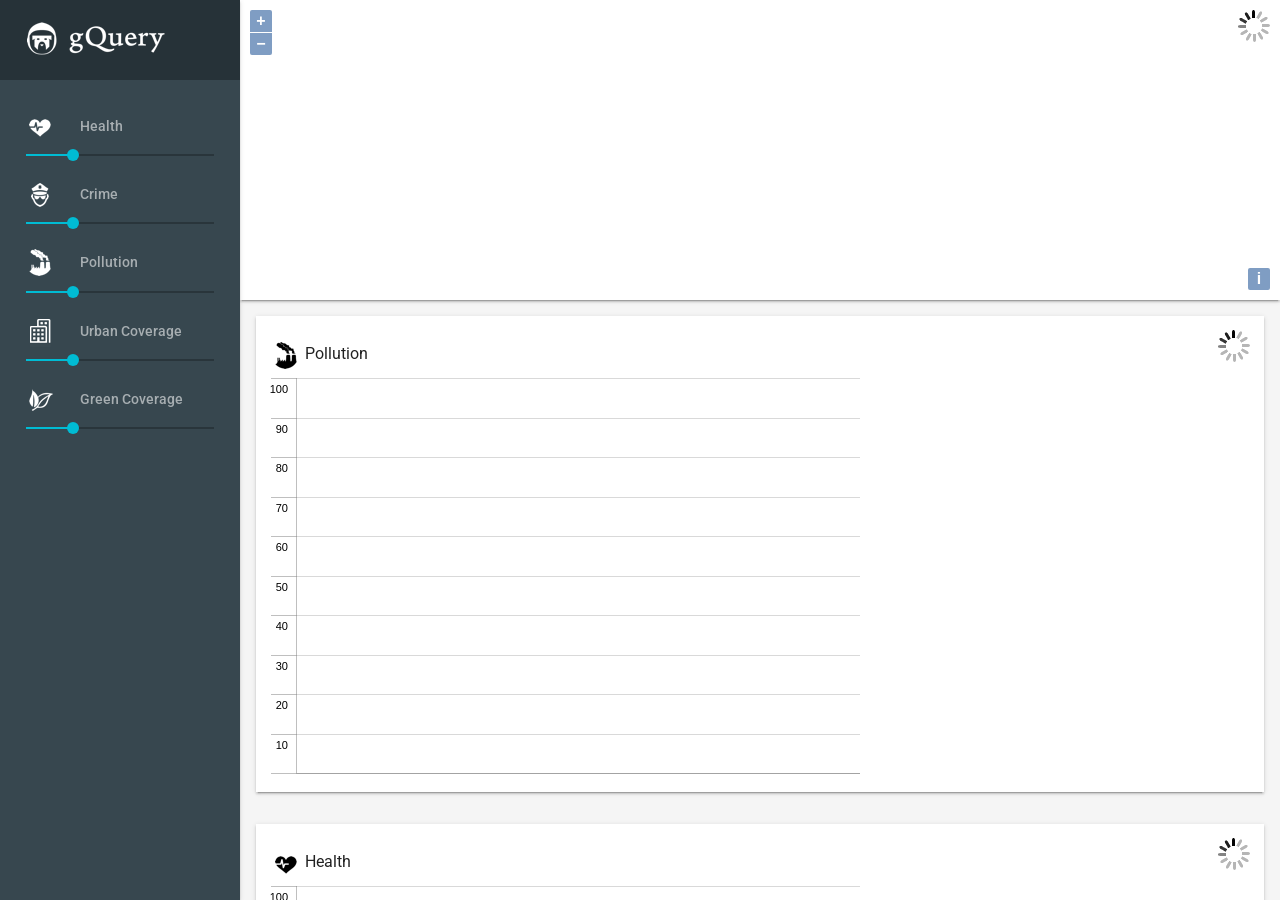
==== index.html @ 013ead57 "no message" ====
<!doctype html>
<html lang="en">
  <head>
    <meta charset="utf-8">
    <meta http-equiv="X-UA-Compatible" content="IE=edge">
    <meta name="description" content="A front-end template that helps you build fast, modern mobile web apps.">
    <meta name="viewport" content="width=device-width, initial-scale=1">
    <title>gQuery</title>

    <!-- Add to homescreen for Chrome on Android -->
    <meta name="mobile-web-app-capable" content="yes">

    <!-- Add to homescreen for Safari on iOS -->
    <meta name="apple-mobile-web-app-capable" content="yes">
    <meta name="apple-mobile-web-app-status-bar-style" content="black">
    <meta name="apple-mobile-web-app-title" content="gQuery">

    <!-- Tile icon for Win8 (144x144 + tile color) -->
    <meta name="msapplication-TileImage" content="images/touch/ms-touch-icon-144x144-precomposed.png">
    <meta name="msapplication-TileColor" content="#3372DF">

    <link href="https://fonts.googleapis.com/css?family=Roboto:regular,bold,italic,thin,light,bolditalic,black,medium&amp;lang=en" rel="stylesheet">
    <link href="https://fonts.googleapis.com/icon?family=Material+Icons" rel="stylesheet">
    <link rel="stylesheet" href="material.min.css">
    <link rel="stylesheet" href="styles.css">
    <link rel="stylesheet" href="ol.css">
    <link rel="stylesheet" href="jqcloud.css">
  </head>
  <body>
    <div class="demo-layout mdl-layout mdl-js-layout mdl-layout--fixed-drawer mdl-layout--fixed-header">
      <header class="demo-header mdl-layout__header mdl-color--white mdl-color--grey-100 mdl-color-text--grey-600">
        <div class="mdl-layout__header-row" style="padding:0;height:300px">
          <!-- map goes here -->
          <div id="map" style="width:100%;height:100%;"></div>
          <img id="maploading" src="images/loadingindicator.gif" width="32" height="32" style="display: none; position: absolute; top: 0; right: 0; padding: 10px;">
        </div>
      </header>
      <div class="demo-drawer mdl-layout__drawer mdl-color--blue-grey-900 mdl-color-text--blue-grey-50">
        <header class="demo-drawer-header">
          <img src="images/screens_applogo-transparent.png" class="demo-avatar">
        </header>
        <nav class="demo-navigation mdl-navigation mdl-color--blue-grey-800">
          <p class="mdl-navigation__text" href=""><img class="material-icons"src="images/screens_health.png" height="32px" width="32px">Health</p>
          <input id="slider-range-health" class="mdl-slider mdl-js-slider" type="range" min="0" max="100" value="25" tabindex="0" onchange="console.log('changed')"/>
          <p class="mdl-navigation__text" href=""><img class="material-icons"src="images/screens_crime.png" height="32px" width="32px">Crime</p>
          <input id="slider-range-crime" class="mdl-slider mdl-js-slider" type="range" min="0" max="100" value="25" tabindex="1"/>
          <p class="mdl-navigation__text" href=""><img class="material-icons"src="images/screens_pollution.png" height="32px" width="32px">Pollution</p>
          <input id="slider-range-pollution" class="mdl-slider mdl-js-slider" type="range" min="0" max="100" value="25" tabindex="2"/>
          <p class="mdl-navigation__text" href=""><img class="material-icons"src="images/whitebuilding32.png" height="32px" width="32px">Urban Coverage</p>
          <input id="slider-range-urbanness" class="mdl-slider mdl-js-slider" type="range" min="0" max="100" value="25" tabindex="3"/>
          <p class="mdl-navigation__text" href=""><img class="material-icons"src="images/screens_greenness.png" height="32px" width="32px">Green Coverage</p>
          <input id="slider-range-greenness" class="mdl-slider mdl-js-slider" type="range" min="0" max="100" value="25" tabindex="4"/>
        </nav>
      </div>
      <main class="mdl-layout__content mdl-color--grey-100">
        <div class="mdl-grid demo-content">
          <div class="demo-charts mdl-color--white mdl-shadow--2dp mdl-cell mdl-cell--12-col mdl-grid" style="padding: 1em;">
            <div style="white-space: nowrap; width: 100%;">
              <img src="images/screens_pollution_inverted.png" width="32" height="32">
              <h2 style="display: inline-block; margin: 0; padding: 0; font-size: 16px; vertical-align: baseline;">Pollution</h2>
              <img id="pollutionchartloading" src="images/loadingindicator.gif" width="32" height="32" style="display: none;">
            </div>
            <div>
              <div id="pollutionchart"></div>
            </div>
          </div>
          <div class="demo-charts mdl-color--white mdl-shadow--2dp mdl-cell mdl-cell--12-col mdl-grid" style="padding: 1em;">
            <div style="white-space: nowrap; width: 100%;">
              <img src="images/screens_health_inverted.png" width="32" height="32">
              <h2 style="display: inline-block; margin: 0; padding: 0; font-size: 16px; vertical-align: baseline;">Health</h2>
              <img id="healthchartloading" src="images/loadingindicator.gif" width="32" height="32" style="display: none;">
            </div>
            <div id="healthchart"></div>
          </div>
          <div class="demo-charts mdl-color--white mdl-shadow--2dp mdl-cell mdl-cell--12-col mdl-grid" style="padding: 1em;">
            <div style="white-space: nowrap; width: 100%;">
              <img src="images/screens_greenness_inverted.png" width="32" height="32">
              <h2 style="display: inline-block; margin: 0; padding: 0; font-size: 16px; vertical-align: baseline;">Green</h2>
              <img id="greenchartloading" src="images/loadingindicator.gif" width="32" height="32" style="display: none;">
            </div>
            <div id="greenchart"></div>
          </div>
          <div class="demo-charts mdl-color--white mdl-shadow--2dp mdl-cell mdl-cell--12-col mdl-grid" style="padding: 1em;">
            <div style="white-space: nowrap; width: 100%;">
              <img src="images/blackbuilding32.png" width="32" height="32">
              <h2 style="display: inline-block; margin: 0; padding: 0; font-size: 16px; vertical-align: baseline;">Urban</h2>
              <img id="urbanchartloading" src="images/loadingindicator.gif" width="32" height="32" style="display: none;">
            </div>
            <div id="urbanchart"></div>
          </div>
          <div class="demo-charts mdl-color--white mdl-shadow--2dp mdl-cell mdl-cell--12-col mdl-grid" style="padding: 1em;">
            <div style="white-space: nowrap; width: 100%;">
              <img src="images/screens_social_inverted.png" width="32" height="32">
              <h2 style="display: inline-block; margin: 0; padding: 0; font-size: 16px; vertical-align: baseline;">Crime</h2>
              <img id="crimechartloading" src="images/loadingindicator.gif" width="32" height="32" style="display: none;">
            </div>
            <div id="crimechart"></div>
          </div>
          <div class="demo-charts mdl-color--white mdl-shadow--2dp mdl-cell mdl-cell--12-col mdl-grid" style="padding: 1em;">
            <div style="white-space: nowrap; width: 100%;">
              <img src="images/screens_social_inverted.png" width="32" height="32">
              <h2 style="display: inline-block; margin: 0; padding: 0; font-size: 16px; vertical-align: baseline;">Social</h2>
              <img id="twittertagcloudloading" src="images/loadingindicator.gif" width="32" height="32" style="display: none;">
            </div>
            <div id="twittertagcloud" style="width:100%; height:400px"></div>
          </div>
        </div>
      </main>
    </div>
    <script src="material.min.js"></script>
    <script type="text/javascript" src="jquery-1.11.3.min.js"></script>
    <script src="ol.js"></script>
    <script src="home.js"></script>
    <script type="text/javascript" src="splunk_client/splunk.js"></script>
    <script type="text/javascript" src="splunk_client/splunk.ui.js"></script>
    <script type="text/javascript" src="splunk_client/splunk.ui.charting.js"></script>
    <script src="jqcloud.js"></script>
  </body>
</html>
---- material.min.css ----
@charset "UTF-8";html{color:rgba(0,0,0,.87)}::-moz-selection{background:#b3d4fc;text-shadow:none}::selection{background:#b3d4fc;text-shadow:none}hr{display:block;height:1px;border:0;border-top:1px solid #ccc;margin:1em 0;padding:0}audio,canvas,iframe,img,svg,video{vertical-align:middle}fieldset{border:0;margin:0;padding:0}textarea{resize:vertical}.browserupgrade{margin:.2em 0;background:#ccc;color:#000;padding:.2em 0}.hidden{display:none!important}.visuallyhidden{border:0;clip:rect(0 0 0 0);height:1px;margin:-1px;overflow:hidden;padding:0;position:absolute;width:1px}.visuallyhidden.focusable:active,.visuallyhidden.focusable:focus{clip:auto;height:auto;margin:0;overflow:visible;position:static;width:auto}.invisible{visibility:hidden}.clearfix:before,.clearfix:after{content:" ";display:table}.clearfix:after{clear:both}@media print{*,*:before,*:after,*:first-letter,*:first-line{background:transparent!important;color:#000!important;box-shadow:none!important;text-shadow:none!important}a,a:visited{text-decoration:underline}a[href]:after{content:" (" attr(href)")"}abbr[title]:after{content:" (" attr(title)")"}a[href^="#"]:after,a[href^="javascript:"]:after{content:""}pre,blockquote{border:1px solid #999;page-break-inside:avoid}thead{display:table-header-group}tr,img{page-break-inside:avoid}img{max-width:100%!important}p,h2,h3{orphans:3;widows:3}h2,h3{page-break-after:avoid}}a,.mdl-accordion,.mdl-button,.mdl-card,.mdl-checkbox,.mdl-dropdown-menu,.mdl-icon-toggle,.mdl-item,.mdl-radio,.mdl-slider,.mdl-switch,.mdl-tabs__tab{-webkit-tap-highlight-color:transparent;-webkit-tap-highlight-color:rgba(255,255,255,0)}html{width:100%;height:100%;-ms-touch-action:manipulation;touch-action:manipulation}body{width:100%;min-height:100%;margin:0}main{display:block}*[hidden]{display:none!important}html,body{font-family:"Helvetica","Arial",sans-serif;font-size:14px;font-weight:400;line-height:20px}h1,h2,h3,h4,h5,h6,p{padding:0}h1 small,h2 small,h3 small,h4 small,h5 small,h6 small{font-family:"Roboto","Helvetica","Arial",sans-serif;font-weight:400;line-height:1.35;letter-spacing:-.02em;opacity:.54;font-size:.6em}h1{font-size:56px;line-height:1.35;letter-spacing:-.02em;margin:24px 0}h1,h2{font-family:"Roboto","Helvetica","Arial",sans-serif;font-weight:400}h2{font-size:45px;line-height:48px}h2,h3{margin:24px 0}h3{font-size:34px;line-height:40px}h3,h4{font-family:"Roboto","Helvetica","Arial",sans-serif;font-weight:400}h4{font-size:24px;line-height:32px;-moz-osx-font-smoothing:grayscale;margin:24px 0 16px}h5{font-size:20px;font-weight:500;line-height:1;letter-spacing:.02em}h5,h6{font-family:"Roboto","Helvetica","Arial",sans-serif;margin:24px 0 16px}h6{font-size:16px;letter-spacing:.04em}h6,p{font-weight:400;line-height:24px}p{font-size:14px;letter-spacing:0;margin:0 0 16px}a{color:#00acc1;font-weight:500}blockquote{font-family:"Roboto","Helvetica","Arial",sans-serif;position:relative;font-size:24px;font-weight:300;font-style:italic;line-height:1.35;letter-spacing:.08em}blockquote:before{position:absolute;left:-.5em;content:'“'}blockquote:after{content:'”';margin-left:-.05em}mark{background-color:#f4ff81}dt{font-weight:700}address{font-size:12px;line-height:1;font-style:normal}address,ul,ol{font-weight:400;letter-spacing:0}ul,ol{font-size:14px;line-height:24px}.mdl-typography--display-4,.mdl-typography--display-4-color-contrast{font-family:"Roboto","Helvetica","Arial",sans-serif;font-size:112px;font-weight:300;line-height:1;letter-spacing:-.04em}.mdl-typography--display-4-color-contrast{opacity:.54}.mdl-typography--display-3,.mdl-typography--display-3-color-contrast{font-family:"Roboto","Helvetica","Arial",sans-serif;font-size:56px;font-weight:400;line-height:1.35;letter-spacing:-.02em}.mdl-typography--display-3-color-contrast{opacity:.54}.mdl-typography--display-2,.mdl-typography--display-2-color-contrast{font-family:"Roboto","Helvetica","Arial",sans-serif;font-size:45px;font-weight:400;line-height:48px}.mdl-typography--display-2-color-contrast{opacity:.54}.mdl-typography--display-1,.mdl-typography--display-1-color-contrast{font-family:"Roboto","Helvetica","Arial",sans-serif;font-size:34px;font-weight:400;line-height:40px}.mdl-typography--display-1-color-contrast{opacity:.54}.mdl-typography--headline,.mdl-typography--headline-color-contrast{font-family:"Roboto","Helvetica","Arial",sans-serif;font-size:24px;font-weight:400;line-height:32px;-moz-osx-font-smoothing:grayscale}.mdl-typography--headline-color-contrast{opacity:.87}.mdl-typography--title,.mdl-typography--title-color-contrast{font-family:"Roboto","Helvetica","Arial",sans-serif;font-size:20px;font-weight:500;line-height:1;letter-spacing:.02em}.mdl-typography--title-color-contrast{opacity:.87}.mdl-typography--subhead,.mdl-typography--subhead-color-contrast{font-family:"Roboto","Helvetica","Arial",sans-serif;font-size:16px;font-weight:400;line-height:24px;letter-spacing:.04em}.mdl-typography--subhead-color-contrast{opacity:.87}.mdl-typography--body-2,.mdl-typography--body-2-color-contrast{font-size:14px;font-weight:700;line-height:24px;letter-spacing:0}.mdl-typography--body-2-color-contrast{opacity:.87}.mdl-typography--body-1,.mdl-typography--body-1-color-contrast{font-size:14px;font-weight:400;line-height:24px;letter-spacing:0}.mdl-typography--body-1-color-contrast{opacity:.87}.mdl-typography--body-2-force-preferred-font,.mdl-typography--body-2-force-preferred-font-color-contrast{font-family:"Roboto","Helvetica","Arial",sans-serif;font-size:14px;font-weight:500;line-height:24px;letter-spacing:0}.mdl-typography--body-2-force-preferred-font-color-contrast{opacity:.87}.mdl-typography--body-1-force-preferred-font,.mdl-typography--body-1-force-preferred-font-color-contrast{font-family:"Roboto","Helvetica","Arial",sans-serif;font-size:14px;font-weight:400;line-height:24px;letter-spacing:0}.mdl-typography--body-1-force-preferred-font-color-contrast{opacity:.87}.mdl-typography--caption,.mdl-typography--caption-force-preferred-font{font-size:12px;font-weight:400;line-height:1;letter-spacing:0}.mdl-typography--caption-force-preferred-font{font-family:"Roboto","Helvetica","Arial",sans-serif}.mdl-typography--caption-color-contrast,.mdl-typography--caption-force-preferred-font-color-contrast{font-size:12px;font-weight:400;line-height:1;letter-spacing:0;opacity:.54}.mdl-typography--caption-force-preferred-font-color-contrast,.mdl-typography--menu{font-family:"Roboto","Helvetica","Arial",sans-serif}.mdl-typography--menu{font-size:14px;font-weight:500;line-height:1;letter-spacing:0}.mdl-typography--menu-color-contrast{opacity:.87}.mdl-typography--menu-color-contrast,.mdl-typography--button,.mdl-typography--button-color-contrast{font-family:"Roboto","Helvetica","Arial",sans-serif;font-size:14px;font-weight:500;line-height:1;letter-spacing:0}.mdl-typography--button,.mdl-typography--button-color-contrast{text-transform:uppercase}.mdl-typography--button-color-contrast{opacity:.87}.mdl-typography--text-left{text-align:left}.mdl-typography--text-right{text-align:right}.mdl-typography--text-center{text-align:center}.mdl-typography--text-justify{text-align:justify}.mdl-typography--text-nowrap{white-space:nowrap}.mdl-typography--text-lowercase{text-transform:lowercase}.mdl-typography--text-uppercase{text-transform:uppercase}.mdl-typography--text-capitalize{text-transform:capitalize}.mdl-typography--font-thin{font-weight:200!important}.mdl-typography--font-light{font-weight:300!important}.mdl-typography--font-regular{font-weight:400!important}.mdl-typography--font-medium{font-weight:500!important}.mdl-typography--font-bold{font-weight:700!important}.mdl-typography--font-black{font-weight:900!important}.mdl-color-text--red{color:#f44336 !important}.mdl-color--red{background-color:#f44336 !important}.mdl-color-text--red-50{color:#ffebee !important}.mdl-color--red-50{background-color:#ffebee !important}.mdl-color-text--red-100{color:#ffcdd2 !important}.mdl-color--red-100{background-color:#ffcdd2 !important}.mdl-color-text--red-200{color:#ef9a9a !important}.mdl-color--red-200{background-color:#ef9a9a !important}.mdl-color-text--red-300{color:#e57373 !important}.mdl-color--red-300{background-color:#e57373 !important}.mdl-color-text--red-400{color:#ef5350 !important}.mdl-color--red-400{background-color:#ef5350 !important}.mdl-color-text--red-500{color:#f44336 !important}.mdl-color--red-500{background-color:#f44336 !important}.mdl-color-text--red-600{color:#e53935 !important}.mdl-color--red-600{background-color:#e53935 !important}.mdl-color-text--red-700{color:#d32f2f !important}.mdl-color--red-700{background-color:#d32f2f !important}.mdl-color-text--red-800{color:#c62828 !important}.mdl-color--red-800{background-color:#c62828 !important}.mdl-color-text--red-900{color:#b71c1c !important}.mdl-color--red-900{background-color:#b71c1c !important}.mdl-color-text--red-A100{color:#ff8a80 !important}.mdl-color--red-A100{background-color:#ff8a80 !important}.mdl-color-text--red-A200{color:#ff5252 !important}.mdl-color--red-A200{background-color:#ff5252 !important}.mdl-color-text--red-A400{color:#ff1744 !important}.mdl-color--red-A400{background-color:#ff1744 !important}.mdl-color-text--red-A700{color:#d50000 !important}.mdl-color--red-A700{background-color:#d50000 !important}.mdl-color-text--pink{color:#e91e63 !important}.mdl-color--pink{background-color:#e91e63 !important}.mdl-color-text--pink-50{color:#fce4ec !important}.mdl-color--pink-50{background-color:#fce4ec !important}.mdl-color-text--pink-100{color:#f8bbd0 !important}.mdl-color--pink-100{background-color:#f8bbd0 !important}.mdl-color-text--pink-200{color:#f48fb1 !important}.mdl-color--pink-200{background-color:#f48fb1 !important}.mdl-color-text--pink-300{color:#f06292 !important}.mdl-color--pink-300{background-color:#f06292 !important}.mdl-color-text--pink-400{color:#ec407a !important}.mdl-color--pink-400{background-color:#ec407a !important}.mdl-color-text--pink-500{color:#e91e63 !important}.mdl-color--pink-500{background-color:#e91e63 !important}.mdl-color-text--pink-600{color:#d81b60 !important}.mdl-color--pink-600{background-color:#d81b60 !important}.mdl-color-text--pink-700{color:#c2185b !important}.mdl-color--pink-700{background-color:#c2185b !important}.mdl-color-text--pink-800{color:#ad1457 !important}.mdl-color--pink-800{background-color:#ad1457 !important}.mdl-color-text--pink-900{color:#880e4f !important}.mdl-color--pink-900{background-color:#880e4f !important}.mdl-color-text--pink-A100{color:#ff80ab !important}.mdl-color--pink-A100{background-color:#ff80ab !important}.mdl-color-text--pink-A200{color:#ff4081 !important}.mdl-color--pink-A200{background-color:#ff4081 !important}.mdl-color-text--pink-A400{color:#f50057 !important}.mdl-color--pink-A400{background-color:#f50057 !important}.mdl-color-text--pink-A700{color:#c51162 !important}.mdl-color--pink-A700{background-color:#c51162 !important}.mdl-color-text--purple{color:#9c27b0 !important}.mdl-color--purple{background-color:#9c27b0 !important}.mdl-color-text--purple-50{color:#f3e5f5 !important}.mdl-color--purple-50{background-color:#f3e5f5 !important}.mdl-color-text--purple-100{color:#e1bee7 !important}.mdl-color--purple-100{background-color:#e1bee7 !important}.mdl-color-text--purple-200{color:#ce93d8 !important}.mdl-color--purple-200{background-color:#ce93d8 !important}.mdl-color-text--purple-300{color:#ba68c8 !important}.mdl-color--purple-300{background-color:#ba68c8 !important}.mdl-color-text--purple-400{color:#ab47bc !important}.mdl-color--purple-400{background-color:#ab47bc !important}.mdl-color-text--purple-500{color:#9c27b0 !important}.mdl-color--purple-500{background-color:#9c27b0 !important}.mdl-color-text--purple-600{color:#8e24aa !important}.mdl-color--purple-600{background-color:#8e24aa !important}.mdl-color-text--purple-700{color:#7b1fa2 !important}.mdl-color--purple-700{background-color:#7b1fa2 !important}.mdl-color-text--purple-800{color:#6a1b9a !important}.mdl-color--purple-800{background-color:#6a1b9a !important}.mdl-color-text--purple-900{color:#4a148c !important}.mdl-color--purple-900{background-color:#4a148c !important}.mdl-color-text--purple-A100{color:#ea80fc !important}.mdl-color--purple-A100{background-color:#ea80fc !important}.mdl-color-text--purple-A200{color:#e040fb !important}.mdl-color--purple-A200{background-color:#e040fb !important}.mdl-color-text--purple-A400{color:#d500f9 !important}.mdl-color--purple-A400{background-color:#d500f9 !important}.mdl-color-text--purple-A700{color:#a0f !important}.mdl-color--purple-A700{background-color:#a0f !important}.mdl-color-text--deep-purple{color:#673ab7 !important}.mdl-color--deep-purple{background-color:#673ab7 !important}.mdl-color-text--deep-purple-50{color:#ede7f6 !important}.mdl-color--deep-purple-50{background-color:#ede7f6 !important}.mdl-color-text--deep-purple-100{color:#d1c4e9 !important}.mdl-color--deep-purple-100{background-color:#d1c4e9 !important}.mdl-color-text--deep-purple-200{color:#b39ddb !important}.mdl-color--deep-purple-200{background-color:#b39ddb !important}.mdl-color-text--deep-purple-300{color:#9575cd !important}.mdl-color--deep-purple-300{background-color:#9575cd !important}.mdl-color-text--deep-purple-400{color:#7e57c2 !important}.mdl-color--deep-purple-400{background-color:#7e57c2 !important}.mdl-color-text--deep-purple-500{color:#673ab7 !important}.mdl-color--deep-purple-500{background-color:#673ab7 !important}.mdl-color-text--deep-purple-600{color:#5e35b1 !important}.mdl-color--deep-purple-600{background-color:#5e35b1 !important}.mdl-color-text--deep-purple-700{color:#512da8 !important}.mdl-color--deep-purple-700{background-color:#512da8 !important}.mdl-color-text--deep-purple-800{color:#4527a0 !important}.mdl-color--deep-purple-800{background-color:#4527a0 !important}.mdl-color-text--deep-purple-900{color:#311b92 !important}.mdl-color--deep-purple-900{background-color:#311b92 !important}.mdl-color-text--deep-purple-A100{color:#b388ff !important}.mdl-color--deep-purple-A100{background-color:#b388ff !important}.mdl-color-text--deep-purple-A200{color:#7c4dff !important}.mdl-color--deep-purple-A200{background-color:#7c4dff !important}.mdl-color-text--deep-purple-A400{color:#651fff !important}.mdl-color--deep-purple-A400{background-color:#651fff !important}.mdl-color-text--deep-purple-A700{color:#6200ea !important}.mdl-color--deep-purple-A700{background-color:#6200ea !important}.mdl-color-text--indigo{color:#3f51b5 !important}.mdl-color--indigo{background-color:#3f51b5 !important}.mdl-color-text--indigo-50{color:#e8eaf6 !important}.mdl-color--indigo-50{background-color:#e8eaf6 !important}.mdl-color-text--indigo-100{color:#c5cae9 !important}.mdl-color--indigo-100{background-color:#c5cae9 !important}.mdl-color-text--indigo-200{color:#9fa8da !important}.mdl-color--indigo-200{background-color:#9fa8da !important}.mdl-color-text--indigo-300{color:#7986cb !important}.mdl-color--indigo-300{background-color:#7986cb !important}.mdl-color-text--indigo-400{color:#5c6bc0 !important}.mdl-color--indigo-400{background-color:#5c6bc0 !important}.mdl-color-text--indigo-500{color:#3f51b5 !important}.mdl-color--indigo-500{background-color:#3f51b5 !important}.mdl-color-text--indigo-600{color:#3949ab !important}.mdl-color--indigo-600{background-color:#3949ab !important}.mdl-color-text--indigo-700{color:#303f9f !important}.mdl-color--indigo-700{background-color:#303f9f !important}.mdl-color-text--indigo-800{color:#283593 !important}.mdl-color--indigo-800{background-color:#283593 !important}.mdl-color-text--indigo-900{color:#1a237e !important}.mdl-color--indigo-900{background-color:#1a237e !important}.mdl-color-text--indigo-A100{color:#8c9eff !important}.mdl-color--indigo-A100{background-color:#8c9eff !important}.mdl-color-text--indigo-A200{color:#536dfe !important}.mdl-color--indigo-A200{background-color:#536dfe !important}.mdl-color-text--indigo-A400{color:#3d5afe !important}.mdl-color--indigo-A400{background-color:#3d5afe !important}.mdl-color-text--indigo-A700{color:#304ffe !important}.mdl-color--indigo-A700{background-color:#304ffe !important}.mdl-color-text--blue{color:#2196f3 !important}.mdl-color--blue{background-color:#2196f3 !important}.mdl-color-text--blue-50{color:#e3f2fd !important}.mdl-color--blue-50{background-color:#e3f2fd !important}.mdl-color-text--blue-100{color:#bbdefb !important}.mdl-color--blue-100{background-color:#bbdefb !important}.mdl-color-text--blue-200{color:#90caf9 !important}.mdl-color--blue-200{background-color:#90caf9 !important}.mdl-color-text--blue-300{color:#64b5f6 !important}.mdl-color--blue-300{background-color:#64b5f6 !important}.mdl-color-text--blue-400{color:#42a5f5 !important}.mdl-color--blue-400{background-color:#42a5f5 !important}.mdl-color-text--blue-500{color:#2196f3 !important}.mdl-color--blue-500{background-color:#2196f3 !important}.mdl-color-text--blue-600{color:#1e88e5 !important}.mdl-color--blue-600{background-color:#1e88e5 !important}.mdl-color-text--blue-700{color:#1976d2 !important}.mdl-color--blue-700{background-color:#1976d2 !important}.mdl-color-text--blue-800{color:#1565c0 !important}.mdl-color--blue-800{background-color:#1565c0 !important}.mdl-color-text--blue-900{color:#0d47a1 !important}.mdl-color--blue-900{background-color:#0d47a1 !important}.mdl-color-text--blue-A100{color:#82b1ff !important}.mdl-color--blue-A100{background-color:#82b1ff !important}.mdl-color-text--blue-A200{color:#448aff !important}.mdl-color--blue-A200{background-color:#448aff !important}.mdl-color-text--blue-A400{color:#2979ff !important}.mdl-color--blue-A400{background-color:#2979ff !important}.mdl-color-text--blue-A700{color:#2962ff !important}.mdl-color--blue-A700{background-color:#2962ff !important}.mdl-color-text--light-blue{color:#03a9f4 !important}.mdl-color--light-blue{background-color:#03a9f4 !important}.mdl-color-text--light-blue-50{color:#e1f5fe !important}.mdl-color--light-blue-50{background-color:#e1f5fe !important}.mdl-color-text--light-blue-100{color:#b3e5fc !important}.mdl-color--light-blue-100{background-color:#b3e5fc !important}.mdl-color-text--light-blue-200{color:#81d4fa !important}.mdl-color--light-blue-200{background-color:#81d4fa !important}.mdl-color-text--light-blue-300{color:#4fc3f7 !important}.mdl-color--light-blue-300{background-color:#4fc3f7 !important}.mdl-color-text--light-blue-400{color:#29b6f6 !important}.mdl-color--light-blue-400{background-color:#29b6f6 !important}.mdl-color-text--light-blue-500{color:#03a9f4 !important}.mdl-color--light-blue-500{background-color:#03a9f4 !important}.mdl-color-text--light-blue-600{color:#039be5 !important}.mdl-color--light-blue-600{background-color:#039be5 !important}.mdl-color-text--light-blue-700{color:#0288d1 !important}.mdl-color--light-blue-700{background-color:#0288d1 !important}.mdl-color-text--light-blue-800{color:#0277bd !important}.mdl-color--light-blue-800{background-color:#0277bd !important}.mdl-color-text--light-blue-900{color:#01579b !important}.mdl-color--light-blue-900{background-color:#01579b !important}.mdl-color-text--light-blue-A100{color:#80d8ff !important}.mdl-color--light-blue-A100{background-color:#80d8ff !important}.mdl-color-text--light-blue-A200{color:#40c4ff !important}.mdl-color--light-blue-A200{background-color:#40c4ff !important}.mdl-color-text--light-blue-A400{color:#00b0ff !important}.mdl-color--light-blue-A400{background-color:#00b0ff !important}.mdl-color-text--light-blue-A700{color:#0091ea !important}.mdl-color--light-blue-A700{background-color:#0091ea !important}.mdl-color-text--cyan{color:#00bcd4 !important}.mdl-color--cyan{background-color:#00bcd4 !important}.mdl-color-text--cyan-50{color:#e0f7fa !important}.mdl-color--cyan-50{background-color:#e0f7fa !important}.mdl-color-text--cyan-100{color:#b2ebf2 !important}.mdl-color--cyan-100{background-color:#b2ebf2 !important}.mdl-color-text--cyan-200{color:#80deea !important}.mdl-color--cyan-200{background-color:#80deea !important}.mdl-color-text--cyan-300{color:#4dd0e1 !important}.mdl-color--cyan-300{background-color:#4dd0e1 !important}.mdl-color-text--cyan-400{color:#26c6da !important}.mdl-color--cyan-400{background-color:#26c6da !important}.mdl-color-text--cyan-500{color:#00bcd4 !important}.mdl-color--cyan-500{background-color:#00bcd4 !important}.mdl-color-text--cyan-600{color:#00acc1 !important}.mdl-color--cyan-600{background-color:#00acc1 !important}.mdl-color-text--cyan-700{color:#0097a7 !important}.mdl-color--cyan-700{background-color:#0097a7 !important}.mdl-color-text--cyan-800{color:#00838f !important}.mdl-color--cyan-800{background-color:#00838f !important}.mdl-color-text--cyan-900{color:#006064 !important}.mdl-color--cyan-900{background-color:#006064 !important}.mdl-color-text--cyan-A100{color:#84ffff !important}.mdl-color--cyan-A100{background-color:#84ffff !important}.mdl-color-text--cyan-A200{color:#18ffff !important}.mdl-color--cyan-A200{background-color:#18ffff !important}.mdl-color-text--cyan-A400{color:#00e5ff !important}.mdl-color--cyan-A400{background-color:#00e5ff !important}.mdl-color-text--cyan-A700{color:#00b8d4 !important}.mdl-color--cyan-A700{background-color:#00b8d4 !important}.mdl-color-text--teal{color:#009688 !important}.mdl-color--teal{background-color:#009688 !important}.mdl-color-text--teal-50{color:#e0f2f1 !important}.mdl-color--teal-50{background-color:#e0f2f1 !important}.mdl-color-text--teal-100{color:#b2dfdb !important}.mdl-color--teal-100{background-color:#b2dfdb !important}.mdl-color-text--teal-200{color:#80cbc4 !important}.mdl-color--teal-200{background-color:#80cbc4 !important}.mdl-color-text--teal-300{color:#4db6ac !important}.mdl-color--teal-300{background-color:#4db6ac !important}.mdl-color-text--teal-400{color:#26a69a !important}.mdl-color--teal-400{background-color:#26a69a !important}.mdl-color-text--teal-500{color:#009688 !important}.mdl-color--teal-500{background-color:#009688 !important}.mdl-color-text--teal-600{color:#00897b !important}.mdl-color--teal-600{background-color:#00897b !important}.mdl-color-text--teal-700{color:#00796b !important}.mdl-color--teal-700{background-color:#00796b !important}.mdl-color-text--teal-800{color:#00695c !important}.mdl-color--teal-800{background-color:#00695c !important}.mdl-color-text--teal-900{color:#004d40 !important}.mdl-color--teal-900{background-color:#004d40 !important}.mdl-color-text--teal-A100{color:#a7ffeb !important}.mdl-color--teal-A100{background-color:#a7ffeb !important}.mdl-color-text--teal-A200{color:#64ffda !important}.mdl-color--teal-A200{background-color:#64ffda !important}.mdl-color-text--teal-A400{color:#1de9b6 !important}.mdl-color--teal-A400{background-color:#1de9b6 !important}.mdl-color-text--teal-A700{color:#00bfa5 !important}.mdl-color--teal-A700{background-color:#00bfa5 !important}.mdl-color-text--green{color:#4caf50 !important}.mdl-color--green{background-color:#4caf50 !important}.mdl-color-text--green-50{color:#e8f5e9 !important}.mdl-color--green-50{background-color:#e8f5e9 !important}.mdl-color-text--green-100{color:#c8e6c9 !important}.mdl-color--green-100{background-color:#c8e6c9 !important}.mdl-color-text--green-200{color:#a5d6a7 !important}.mdl-color--green-200{background-color:#a5d6a7 !important}.mdl-color-text--green-300{color:#81c784 !important}.mdl-color--green-300{background-color:#81c784 !important}.mdl-color-text--green-400{color:#66bb6a !important}.mdl-color--green-400{background-color:#66bb6a !important}.mdl-color-text--green-500{color:#4caf50 !important}.mdl-color--green-500{background-color:#4caf50 !important}.mdl-color-text--green-600{color:#43a047 !important}.mdl-color--green-600{background-color:#43a047 !important}.mdl-color-text--green-700{color:#388e3c !important}.mdl-color--green-700{background-color:#388e3c !important}.mdl-color-text--green-800{color:#2e7d32 !important}.mdl-color--green-800{background-color:#2e7d32 !important}.mdl-color-text--green-900{color:#1b5e20 !important}.mdl-color--green-900{background-color:#1b5e20 !important}.mdl-color-text--green-A100{color:#b9f6ca !important}.mdl-color--green-A100{background-color:#b9f6ca !important}.mdl-color-text--green-A200{color:#69f0ae !important}.mdl-color--green-A200{background-color:#69f0ae !important}.mdl-color-text--green-A400{color:#00e676 !important}.mdl-color--green-A400{background-color:#00e676 !important}.mdl-color-text--green-A700{color:#00c853 !important}.mdl-color--green-A700{background-color:#00c853 !important}.mdl-color-text--light-green{color:#8bc34a !important}.mdl-color--light-green{background-color:#8bc34a !important}.mdl-color-text--light-green-50{color:#f1f8e9 !important}.mdl-color--light-green-50{background-color:#f1f8e9 !important}.mdl-color-text--light-green-100{color:#dcedc8 !important}.mdl-color--light-green-100{background-color:#dcedc8 !important}.mdl-color-text--light-green-200{color:#c5e1a5 !important}.mdl-color--light-green-200{background-color:#c5e1a5 !important}.mdl-color-text--light-green-300{color:#aed581 !important}.mdl-color--light-green-300{background-color:#aed581 !important}.mdl-color-text--light-green-400{color:#9ccc65 !important}.mdl-color--light-green-400{background-color:#9ccc65 !important}.mdl-color-text--light-green-500{color:#8bc34a !important}.mdl-color--light-green-500{background-color:#8bc34a !important}.mdl-color-text--light-green-600{color:#7cb342 !important}.mdl-color--light-green-600{background-color:#7cb342 !important}.mdl-color-text--light-green-700{color:#689f38 !important}.mdl-color--light-green-700{background-color:#689f38 !important}.mdl-color-text--light-green-800{color:#558b2f !important}.mdl-color--light-green-800{background-color:#558b2f !important}.mdl-color-text--light-green-900{color:#33691e !important}.mdl-color--light-green-900{background-color:#33691e !important}.mdl-color-text--light-green-A100{color:#ccff90 !important}.mdl-color--light-green-A100{background-color:#ccff90 !important}.mdl-color-text--light-green-A200{color:#b2ff59 !important}.mdl-color--light-green-A200{background-color:#b2ff59 !important}.mdl-color-text--light-green-A400{color:#76ff03 !important}.mdl-color--light-green-A400{background-color:#76ff03 !important}.mdl-color-text--light-green-A700{color:#64dd17 !important}.mdl-color--light-green-A700{background-color:#64dd17 !important}.mdl-color-text--lime{color:#cddc39 !important}.mdl-color--lime{background-color:#cddc39 !important}.mdl-color-text--lime-50{color:#f9fbe7 !important}.mdl-color--lime-50{background-color:#f9fbe7 !important}.mdl-color-text--lime-100{color:#f0f4c3 !important}.mdl-color--lime-100{background-color:#f0f4c3 !important}.mdl-color-text--lime-200{color:#e6ee9c !important}.mdl-color--lime-200{background-color:#e6ee9c !important}.mdl-color-text--lime-300{color:#dce775 !important}.mdl-color--lime-300{background-color:#dce775 !important}.mdl-color-text--lime-400{color:#d4e157 !important}.mdl-color--lime-400{background-color:#d4e157 !important}.mdl-color-text--lime-500{color:#cddc39 !important}.mdl-color--lime-500{background-color:#cddc39 !important}.mdl-color-text--lime-600{color:#c0ca33 !important}.mdl-color--lime-600{background-color:#c0ca33 !important}.mdl-color-text--lime-700{color:#afb42b !important}.mdl-color--lime-700{background-color:#afb42b !important}.mdl-color-text--lime-800{color:#9e9d24 !important}.mdl-color--lime-800{background-color:#9e9d24 !important}.mdl-color-text--lime-900{color:#827717 !important}.mdl-color--lime-900{background-color:#827717 !important}.mdl-color-text--lime-A100{color:#f4ff81 !important}.mdl-color--lime-A100{background-color:#f4ff81 !important}.mdl-color-text--lime-A200{color:#eeff41 !important}.mdl-color--lime-A200{background-color:#eeff41 !important}.mdl-color-text--lime-A400{color:#c6ff00 !important}.mdl-color--lime-A400{background-color:#c6ff00 !important}.mdl-color-text--lime-A700{color:#aeea00 !important}.mdl-color--lime-A700{background-color:#aeea00 !important}.mdl-color-text--yellow{color:#ffeb3b !important}.mdl-color--yellow{background-color:#ffeb3b !important}.mdl-color-text--yellow-50{color:#fffde7 !important}.mdl-color--yellow-50{background-color:#fffde7 !important}.mdl-color-text--yellow-100{color:#fff9c4 !important}.mdl-color--yellow-100{background-color:#fff9c4 !important}.mdl-color-text--yellow-200{color:#fff59d !important}.mdl-color--yellow-200{background-color:#fff59d !important}.mdl-color-text--yellow-300{color:#fff176 !important}.mdl-color--yellow-300{background-color:#fff176 !important}.mdl-color-text--yellow-400{color:#ffee58 !important}.mdl-color--yellow-400{background-color:#ffee58 !important}.mdl-color-text--yellow-500{color:#ffeb3b !important}.mdl-color--yellow-500{background-color:#ffeb3b !important}.mdl-color-text--yellow-600{color:#fdd835 !important}.mdl-color--yellow-600{background-color:#fdd835 !important}.mdl-color-text--yellow-700{color:#fbc02d !important}.mdl-color--yellow-700{background-color:#fbc02d !important}.mdl-color-text--yellow-800{color:#f9a825 !important}.mdl-color--yellow-800{background-color:#f9a825 !important}.mdl-color-text--yellow-900{color:#f57f17 !important}.mdl-color--yellow-900{background-color:#f57f17 !important}.mdl-color-text--yellow-A100{color:#ffff8d !important}.mdl-color--yellow-A100{background-color:#ffff8d !important}.mdl-color-text--yellow-A200{color:#ff0 !important}.mdl-color--yellow-A200{background-color:#ff0 !important}.mdl-color-text--yellow-A400{color:#ffea00 !important}.mdl-color--yellow-A400{background-color:#ffea00 !important}.mdl-color-text--yellow-A700{color:#ffd600 !important}.mdl-color--yellow-A700{background-color:#ffd600 !important}.mdl-color-text--amber{color:#ffc107 !important}.mdl-color--amber{background-color:#ffc107 !important}.mdl-color-text--amber-50{color:#fff8e1 !important}.mdl-color--amber-50{background-color:#fff8e1 !important}.mdl-color-text--amber-100{color:#ffecb3 !important}.mdl-color--amber-100{background-color:#ffecb3 !important}.mdl-color-text--amber-200{color:#ffe082 !important}.mdl-color--amber-200{background-color:#ffe082 !important}.mdl-color-text--amber-300{color:#ffd54f !important}.mdl-color--amber-300{background-color:#ffd54f !important}.mdl-color-text--amber-400{color:#ffca28 !important}.mdl-color--amber-400{background-color:#ffca28 !important}.mdl-color-text--amber-500{color:#ffc107 !important}.mdl-color--amber-500{background-color:#ffc107 !important}.mdl-color-text--amber-600{color:#ffb300 !important}.mdl-color--amber-600{background-color:#ffb300 !important}.mdl-color-text--amber-700{color:#ffa000 !important}.mdl-color--amber-700{background-color:#ffa000 !important}.mdl-color-text--amber-800{color:#ff8f00 !important}.mdl-color--amber-800{background-color:#ff8f00 !important}.mdl-color-text--amber-900{color:#ff6f00 !important}.mdl-color--amber-900{background-color:#ff6f00 !important}.mdl-color-text--amber-A100{color:#ffe57f !important}.mdl-color--amber-A100{background-color:#ffe57f !important}.mdl-color-text--amber-A200{color:#ffd740 !important}.mdl-color--amber-A200{background-color:#ffd740 !important}.mdl-color-text--amber-A400{color:#ffc400 !important}.mdl-color--amber-A400{background-color:#ffc400 !important}.mdl-color-text--amber-A700{color:#ffab00 !important}.mdl-color--amber-A700{background-color:#ffab00 !important}.mdl-color-text--orange{color:#ff9800 !important}.mdl-color--orange{background-color:#ff9800 !important}.mdl-color-text--orange-50{color:#fff3e0 !important}.mdl-color--orange-50{background-color:#fff3e0 !important}.mdl-color-text--orange-100{color:#ffe0b2 !important}.mdl-color--orange-100{background-color:#ffe0b2 !important}.mdl-color-text--orange-200{color:#ffcc80 !important}.mdl-color--orange-200{background-color:#ffcc80 !important}.mdl-color-text--orange-300{color:#ffb74d !important}.mdl-color--orange-300{background-color:#ffb74d !important}.mdl-color-text--orange-400{color:#ffa726 !important}.mdl-color--orange-400{background-color:#ffa726 !important}.mdl-color-text--orange-500{color:#ff9800 !important}.mdl-color--orange-500{background-color:#ff9800 !important}.mdl-color-text--orange-600{color:#fb8c00 !important}.mdl-color--orange-600{background-color:#fb8c00 !important}.mdl-color-text--orange-700{color:#f57c00 !important}.mdl-color--orange-700{background-color:#f57c00 !important}.mdl-color-text--orange-800{color:#ef6c00 !important}.mdl-color--orange-800{background-color:#ef6c00 !important}.mdl-color-text--orange-900{color:#e65100 !important}.mdl-color--orange-900{background-color:#e65100 !important}.mdl-color-text--orange-A100{color:#ffd180 !important}.mdl-color--orange-A100{background-color:#ffd180 !important}.mdl-color-text--orange-A200{color:#ffab40 !important}.mdl-color--orange-A200{background-color:#ffab40 !important}.mdl-color-text--orange-A400{color:#ff9100 !important}.mdl-color--orange-A400{background-color:#ff9100 !important}.mdl-color-text--orange-A700{color:#ff6d00 !important}.mdl-color--orange-A700{background-color:#ff6d00 !important}.mdl-color-text--deep-orange{color:#ff5722 !important}.mdl-color--deep-orange{background-color:#ff5722 !important}.mdl-color-text--deep-orange-50{color:#fbe9e7 !important}.mdl-color--deep-orange-50{background-color:#fbe9e7 !important}.mdl-color-text--deep-orange-100{color:#ffccbc !important}.mdl-color--deep-orange-100{background-color:#ffccbc !important}.mdl-color-text--deep-orange-200{color:#ffab91 !important}.mdl-color--deep-orange-200{background-color:#ffab91 !important}.mdl-color-text--deep-orange-300{color:#ff8a65 !important}.mdl-color--deep-orange-300{background-color:#ff8a65 !important}.mdl-color-text--deep-orange-400{color:#ff7043 !important}.mdl-color--deep-orange-400{background-color:#ff7043 !important}.mdl-color-text--deep-orange-500{color:#ff5722 !important}.mdl-color--deep-orange-500{background-color:#ff5722 !important}.mdl-color-text--deep-orange-600{color:#f4511e !important}.mdl-color--deep-orange-600{background-color:#f4511e !important}.mdl-color-text--deep-orange-700{color:#e64a19 !important}.mdl-color--deep-orange-700{background-color:#e64a19 !important}.mdl-color-text--deep-orange-800{color:#d84315 !important}.mdl-color--deep-orange-800{background-color:#d84315 !important}.mdl-color-text--deep-orange-900{color:#bf360c !important}.mdl-color--deep-orange-900{background-color:#bf360c !important}.mdl-color-text--deep-orange-A100{color:#ff9e80 !important}.mdl-color--deep-orange-A100{background-color:#ff9e80 !important}.mdl-color-text--deep-orange-A200{color:#ff6e40 !important}.mdl-color--deep-orange-A200{background-color:#ff6e40 !important}.mdl-color-text--deep-orange-A400{color:#ff3d00 !important}.mdl-color--deep-orange-A400{background-color:#ff3d00 !important}.mdl-color-text--deep-orange-A700{color:#dd2c00 !important}.mdl-color--deep-orange-A700{background-color:#dd2c00 !important}.mdl-color-text--brown{color:#795548 !important}.mdl-color--brown{background-color:#795548 !important}.mdl-color-text--brown-50{color:#efebe9 !important}.mdl-color--brown-50{background-color:#efebe9 !important}.mdl-color-text--brown-100{color:#d7ccc8 !important}.mdl-color--brown-100{background-color:#d7ccc8 !important}.mdl-color-text--brown-200{color:#bcaaa4 !important}.mdl-color--brown-200{background-color:#bcaaa4 !important}.mdl-color-text--brown-300{color:#a1887f !important}.mdl-color--brown-300{background-color:#a1887f !important}.mdl-color-text--brown-400{color:#8d6e63 !important}.mdl-color--brown-400{background-color:#8d6e63 !important}.mdl-color-text--brown-500{color:#795548 !important}.mdl-color--brown-500{background-color:#795548 !important}.mdl-color-text--brown-600{color:#6d4c41 !important}.mdl-color--brown-600{background-color:#6d4c41 !important}.mdl-color-text--brown-700{color:#5d4037 !important}.mdl-color--brown-700{background-color:#5d4037 !important}.mdl-color-text--brown-800{color:#4e342e !important}.mdl-color--brown-800{background-color:#4e342e !important}.mdl-color-text--brown-900{color:#3e2723 !important}.mdl-color--brown-900{background-color:#3e2723 !important}.mdl-color-text--grey{color:#9e9e9e !important}.mdl-color--grey{background-color:#9e9e9e !important}.mdl-color-text--grey-50{color:#fafafa !important}.mdl-color--grey-50{background-color:#fafafa !important}.mdl-color-text--grey-100{color:#f5f5f5 !important}.mdl-color--grey-100{background-color:#f5f5f5 !important}.mdl-color-text--grey-200{color:#eee !important}.mdl-color--grey-200{background-color:#eee !important}.mdl-color-text--grey-300{color:#e0e0e0 !important}.mdl-color--grey-300{background-color:#e0e0e0 !important}.mdl-color-text--grey-400{color:#bdbdbd !important}.mdl-color--grey-400{background-color:#bdbdbd !important}.mdl-color-text--grey-500{color:#9e9e9e !important}.mdl-color--grey-500{background-color:#9e9e9e !important}.mdl-color-text--grey-600{color:#757575 !important}.mdl-color--grey-600{background-color:#757575 !important}.mdl-color-text--grey-700{color:#616161 !important}.mdl-color--grey-700{background-color:#616161 !important}.mdl-color-text--grey-800{color:#424242 !important}.mdl-color--grey-800{background-color:#424242 !important}.mdl-color-text--grey-900{color:#212121 !important}.mdl-color--grey-900{background-color:#212121 !important}.mdl-color-text--blue-grey{color:#607d8b !important}.mdl-color--blue-grey{background-color:#607d8b !important}.mdl-color-text--blue-grey-50{color:#eceff1 !important}.mdl-color--blue-grey-50{background-color:#eceff1 !important}.mdl-color-text--blue-grey-100{color:#cfd8dc !important}.mdl-color--blue-grey-100{background-color:#cfd8dc !important}.mdl-color-text--blue-grey-200{color:#b0bec5 !important}.mdl-color--blue-grey-200{background-color:#b0bec5 !important}.mdl-color-text--blue-grey-300{color:#90a4ae !important}.mdl-color--blue-grey-300{background-color:#90a4ae !important}.mdl-color-text--blue-grey-400{color:#78909c !important}.mdl-color--blue-grey-400{background-color:#78909c !important}.mdl-color-text--blue-grey-500{color:#607d8b !important}.mdl-color--blue-grey-500{background-color:#607d8b !important}.mdl-color-text--blue-grey-600{color:#546e7a !important}.mdl-color--blue-grey-600{background-color:#546e7a !important}.mdl-color-text--blue-grey-700{color:#455a64 !important}.mdl-color--blue-grey-700{background-color:#455a64 !important}.mdl-color-text--blue-grey-800{color:#37474f !important}.mdl-color--blue-grey-800{background-color:#37474f !important}.mdl-color-text--blue-grey-900{color:#263238 !important}.mdl-color--blue-grey-900{background-color:#263238 !important}.mdl-color--black{background-color:#000 !important}.mdl-color-text--black{color:#000 !important}.mdl-color--white{background-color:#fff !important}.mdl-color-text--white{color:#fff !important}.mdl-color--primary{background-color:#00bcd4 !important}.mdl-color--primary-contrast{background-color:#fff !important}.mdl-color--primary-dark{background-color:#0097a7 !important}.mdl-color--accent{background-color:#00acc1 !important}.mdl-color--accent-contrast{background-color:#fff !important}.mdl-color-text--primary{color:#00bcd4 !important}.mdl-color-text--primary-contrast{color:#fff !important}.mdl-color-text--primary-dark{color:#0097a7 !important}.mdl-color-text--accent{color:#00acc1 !important}.mdl-color-text--accent-contrast{color:#fff !important}.mdl-ripple{background:#000;border-radius:50%;height:50px;left:0;opacity:0;pointer-events:none;position:absolute;top:0;-webkit-transform:translate(-50%,-50%);-ms-transform:translate(-50%,-50%);transform:translate(-50%,-50%);width:50px;overflow:hidden}.mdl-ripple.is-animating{-webkit-transition:-webkit-transform .3s cubic-bezier(0,0,.2,1),width .3s cubic-bezier(0,0,.2,1),height .3s cubic-bezier(0,0,.2,1),opacity .6s cubic-bezier(0,0,.2,1);transition:transform .3s cubic-bezier(0,0,.2,1),width .3s cubic-bezier(0,0,.2,1),height .3s cubic-bezier(0,0,.2,1),opacity .6s cubic-bezier(0,0,.2,1)}.mdl-ripple.is-visible{opacity:.3}.mdl-animation--default,.mdl-animation--fast-out-slow-in{-webkit-transition-timing-function:cubic-bezier(.4,0,.2,1);transition-timing-function:cubic-bezier(.4,0,.2,1)}.mdl-animation--linear-out-slow-in{-webkit-transition-timing-function:cubic-bezier(0,0,.2,1);transition-timing-function:cubic-bezier(0,0,.2,1)}.mdl-animation--fast-out-linear-in{-webkit-transition-timing-function:cubic-bezier(.4,0,1,1);transition-timing-function:cubic-bezier(.4,0,1,1)}.mdl-badge{position:relative;white-space:nowrap;margin-right:24px}.mdl-badge:not([data-badge]){margin-right:auto}.mdl-badge[data-badge]:after{content:attr(data-badge);display:-webkit-box;display:-webkit-flex;display:-ms-flexbox;display:flex;-webkit-box-orient:horizontal;-webkit-box-direction:normal;-webkit-flex-direction:row;-ms-flex-direction:row;flex-direction:row;-webkit-flex-wrap:wrap;-ms-flex-wrap:wrap;flex-wrap:wrap;-webkit-box-pack:center;-webkit-justify-content:center;-ms-flex-pack:center;justify-content:center;-webkit-align-content:center;-ms-flex-line-pack:center;align-content:center;-webkit-box-align:center;-webkit-align-items:center;-ms-flex-align:center;align-items:center;position:absolute;top:-11px;right:-24px;font-family:"Roboto","Helvetica","Arial",sans-serif;font-weight:600;font-size:12px;width:22px;height:22px;border-radius:50%;background:#00acc1;color:#fff}.mdl-button .mdl-badge[data-badge]:after{top:-10px;right:-5px}.mdl-badge.mdl-badge--no-background[data-badge]:after{color:#00acc1;background:rgba(255,255,255,.2);box-shadow:0 0 1px gray}.mdl-button{background:0 0;border:none;border-radius:2px;color:#000;position:relative;height:36px;min-width:64px;padding:0 8px;display:inline-block;font-family:"Roboto","Helvetica","Arial",sans-serif;font-size:14px;font-weight:500;text-transform:uppercase;letter-spacing:0;overflow:hidden;will-change:box-shadow,transform;-webkit-transition:box-shadow .2s cubic-bezier(.4,0,1,1),background-color .2s cubic-bezier(.4,0,.2,1),color .2s cubic-bezier(.4,0,.2,1);transition:box-shadow .2s cubic-bezier(.4,0,1,1),background-color .2s cubic-bezier(.4,0,.2,1),color .2s cubic-bezier(.4,0,.2,1);outline:none;cursor:pointer;text-decoration:none;text-align:center;line-height:36px;vertical-align:middle}.mdl-button::-moz-focus-inner{border:0}.mdl-button:hover{background-color:rgba(158,158,158,.2)}.mdl-button:focus:not(:active){background-color:rgba(0,0,0,.12)}.mdl-button:active{background-color:rgba(158,158,158,.4)}.mdl-button.mdl-button--colored{color:#00bcd4}.mdl-button.mdl-button--colored:focus:not(:active){background-color:rgba(0,0,0,.12)}input.mdl-button[type="submit"]{-webkit-appearance:none}.mdl-button--raised{background:rgba(158,158,158,.2);box-shadow:0 2px 2px 0 rgba(0,0,0,.14),0 3px 1px -2px rgba(0,0,0,.2),0 1px 5px 0 rgba(0,0,0,.12)}.mdl-button--raised:active{box-shadow:0 4px 5px 0 rgba(0,0,0,.14),0 1px 10px 0 rgba(0,0,0,.12),0 2px 4px -1px rgba(0,0,0,.2);background-color:rgba(158,158,158,.4)}.mdl-button--raised:focus:not(:active){box-shadow:0 0 8px rgba(0,0,0,.18),0 8px 16px rgba(0,0,0,.36);background-color:rgba(158,158,158,.4)}.mdl-button--raised.mdl-button--colored{background:#00bcd4;color:#fff}.mdl-button--raised.mdl-button--colored:hover{background-color:#00bcd4}.mdl-button--raised.mdl-button--colored:active{background-color:#00bcd4}.mdl-button--raised.mdl-button--colored:focus:not(:active){background-color:#00bcd4}.mdl-button--raised.mdl-button--colored .mdl-ripple{background:#fff}.mdl-button--fab{border-radius:50%;font-size:24px;height:56px;margin:auto;min-width:56px;width:56px;padding:0;overflow:hidden;background:rgba(158,158,158,.2);box-shadow:0 1px 1.5px 0 rgba(0,0,0,.12),0 1px 1px 0 rgba(0,0,0,.24);position:relative;line-height:normal}.mdl-button--fab .material-icons{position:absolute;top:50%;left:50%;-webkit-transform:translate(-12px,-12px);-ms-transform:translate(-12px,-12px);transform:translate(-12px,-12px);line-height:24px;width:24px}.mdl-button--fab.mdl-button--mini-fab{height:40px;min-width:40px;width:40px}.mdl-button--fab .mdl-button__ripple-container{border-radius:50%;-webkit-mask-image:-webkit-radial-gradient(circle,#fff,#000)}.mdl-button--fab:active{box-shadow:0 4px 5px 0 rgba(0,0,0,.14),0 1px 10px 0 rgba(0,0,0,.12),0 2px 4px -1px rgba(0,0,0,.2);background-color:rgba(158,158,158,.4)}.mdl-button--fab:focus:not(:active){box-shadow:0 0 8px rgba(0,0,0,.18),0 8px 16px rgba(0,0,0,.36);background-color:rgba(158,158,158,.4)}.mdl-button--fab.mdl-button--colored{background:#00acc1;color:#fff}.mdl-button--fab.mdl-button--colored:hover{background-color:#00acc1}.mdl-button--fab.mdl-button--colored:focus:not(:active){background-color:#00acc1}.mdl-button--fab.mdl-button--colored:active{background-color:#00acc1}.mdl-button--fab.mdl-button--colored .mdl-ripple{background:#fff}.mdl-button--icon{border-radius:50%;font-size:24px;height:32px;margin-left:0;margin-right:0;min-width:32px;width:32px;padding:0;overflow:hidden;color:inherit;line-height:normal}.mdl-button--icon .material-icons{position:absolute;top:50%;left:50%;-webkit-transform:translate(-12px,-12px);-ms-transform:translate(-12px,-12px);transform:translate(-12px,-12px);line-height:24px;width:24px}.mdl-button--icon.mdl-button--mini-icon{height:24px;min-width:24px;width:24px}.mdl-button--icon.mdl-button--mini-icon .material-icons{top:0;left:0}.mdl-button--icon .mdl-button__ripple-container{border-radius:50%;-webkit-mask-image:-webkit-radial-gradient(circle,#fff,#000)}.mdl-button__ripple-container{display:block;height:100%;left:0;position:absolute;top:0;width:100%;z-index:0;overflow:hidden}.mdl-button[disabled] .mdl-button__ripple-container .mdl-ripple,.mdl-button.mdl-button--disabled .mdl-button__ripple-container .mdl-ripple{background-color:transparent}.mdl-button--primary.mdl-button--primary{color:#00bcd4}.mdl-button--primary.mdl-button--primary .mdl-ripple{background:#fff}.mdl-button--primary.mdl-button--primary.mdl-button--raised,.mdl-button--primary.mdl-button--primary.mdl-button--fab{color:#fff;background-color:#00bcd4}.mdl-button--accent.mdl-button--accent{color:#00acc1}.mdl-button--accent.mdl-button--accent .mdl-ripple{background:#fff}.mdl-button--accent.mdl-button--accent.mdl-button--raised,.mdl-button--accent.mdl-button--accent.mdl-button--fab{color:#fff;background-color:#00acc1}.mdl-button[disabled][disabled],.mdl-button.mdl-button--disabled.mdl-button--disabled{color:rgba(0,0,0,.26);cursor:auto;background-color:transparent}.mdl-button--fab[disabled][disabled],.mdl-button--fab.mdl-button--disabled.mdl-button--disabled,.mdl-button--raised[disabled][disabled],.mdl-button--raised.mdl-button--disabled.mdl-button--disabled{background-color:rgba(0,0,0,.12);color:rgba(0,0,0,.26);box-shadow:0 2px 2px 0 rgba(0,0,0,.14),0 3px 1px -2px rgba(0,0,0,.2),0 1px 5px 0 rgba(0,0,0,.12)}.mdl-button--colored[disabled][disabled],.mdl-button--colored.mdl-button--disabled.mdl-button--disabled{color:rgba(0,0,0,.26)}.mdl-button .material-icons{vertical-align:middle}.mdl-card{display:-webkit-box;display:-webkit-flex;display:-ms-flexbox;display:flex;-webkit-box-orient:vertical;-webkit-box-direction:normal;-webkit-flex-direction:column;-ms-flex-direction:column;flex-direction:column;font-size:16px;font-weight:400;min-height:200px;overflow:hidden;width:330px;z-index:1;position:relative;background:#fff;border-radius:2px;box-sizing:border-box}.mdl-card__media{background-color:#00acc1;background-repeat:repeat;background-position:50% 50%;background-size:cover;background-origin:padding-box;background-attachment:scroll;box-sizing:border-box}.mdl-card__title{-webkit-box-align:center;-webkit-align-items:center;-ms-flex-align:center;align-items:center;color:#000;display:block;display:-webkit-box;display:-webkit-flex;display:-ms-flexbox;display:flex;-webkit-box-pack:stretch;-webkit-justify-content:stretch;-ms-flex-pack:stretch;justify-content:stretch;line-height:normal;padding:16px;-webkit-perspective-origin:165px 56px;perspective-origin:165px 56px;-webkit-transform-origin:165px 56px;-ms-transform-origin:165px 56px;transform-origin:165px 56px;box-sizing:border-box}.mdl-card__title.mdl-card--border{border-bottom:1px solid rgba(0,0,0,.1)}.mdl-card__title-text{-webkit-align-self:flex-end;-ms-flex-item-align:end;align-self:flex-end;color:inherit;display:block;display:-webkit-box;display:-webkit-flex;display:-ms-flexbox;display:flex;font-size:24px;font-weight:300;line-height:normal;overflow:hidden;-webkit-transform-origin:149px 48px;-ms-transform-origin:149px 48px;transform-origin:149px 48px;margin:0}.mdl-card__subtitle-text{font-size:14px;color:grey;margin:0}.mdl-card__supporting-text{color:rgba(0,0,0,.54);font-size:13px;line-height:18px;overflow:hidden;padding:16px;width:90%}.mdl-card__actions{font-size:16px;line-height:normal;width:100%;background-color:transparent;padding:8px;box-sizing:border-box}.mdl-card__actions.mdl-card--border{border-top:1px solid rgba(0,0,0,.1)}.mdl-card--expand{-webkit-box-flex:1;-webkit-flex-grow:1;-ms-flex-positive:1;flex-grow:1}.mdl-card__menu{position:absolute;right:16px;top:16px}.mdl-checkbox{position:relative;z-index:1;vertical-align:middle;display:inline-block;box-sizing:border-box;width:100%;height:24px;margin:0;padding:0}.mdl-checkbox.is-upgraded{padding-left:24px}.mdl-checkbox__input{line-height:24px}.mdl-checkbox.is-upgraded .mdl-checkbox__input{position:absolute;width:0;height:0;margin:0;padding:0;opacity:0;-ms-appearance:none;-moz-appearance:none;-webkit-appearance:none;appearance:none;border:none}.mdl-checkbox__box-outline{position:absolute;top:3px;left:0;display:inline-block;box-sizing:border-box;width:16px;height:16px;margin:0;cursor:pointer;overflow:hidden;border:2px solid rgba(0,0,0,.54);border-radius:2px;z-index:2}.mdl-checkbox.is-checked .mdl-checkbox__box-outline{border:2px solid #00bcd4}.mdl-checkbox.is-disabled .mdl-checkbox__box-outline{border:2px solid rgba(0,0,0,.26);cursor:auto}.mdl-checkbox__focus-helper{position:absolute;top:3px;left:0;display:inline-block;box-sizing:border-box;width:16px;height:16px;border-radius:50%;background-color:transparent}.mdl-checkbox.is-focused .mdl-checkbox__focus-helper{box-shadow:0 0 0 8px rgba(0,0,0,.1);background-color:rgba(0,0,0,.1)}.mdl-checkbox.is-focused.is-checked .mdl-checkbox__focus-helper{box-shadow:0 0 0 8px rgba(0,188,212,.26);background-color:rgba(0,188,212,.26)}.mdl-checkbox__tick-outline{position:absolute;top:0;left:0;height:100%;width:100%;-webkit-mask:url("[data-uri]");mask:url("[data-uri]");background:0 0;-webkit-transition-duration:.28s;transition-duration:.28s;-webkit-transition-timing-function:cubic-bezier(.4,0,.2,1);transition-timing-function:cubic-bezier(.4,0,.2,1);-webkit-transition-property:background;transition-property:background}.mdl-checkbox.is-checked .mdl-checkbox__tick-outline{background:#00bcd4 url("[data-uri]")}.mdl-checkbox.is-checked.is-disabled .mdl-checkbox__tick-outline{background:rgba(0,0,0,.26)url("[data-uri]")}.mdl-checkbox__label{position:relative;cursor:pointer;font-size:16px;line-height:24px;margin:0}.mdl-checkbox.is-disabled .mdl-checkbox__label{color:rgba(0,0,0,.26);cursor:auto}.mdl-checkbox__ripple-container{position:absolute;z-index:2;top:-6px;left:-10px;box-sizing:border-box;width:36px;height:36px;border-radius:50%;cursor:pointer;overflow:hidden;-webkit-mask-image:-webkit-radial-gradient(circle,#fff,#000)}.mdl-checkbox__ripple-container .mdl-ripple{background:#00bcd4}.mdl-checkbox.is-disabled .mdl-checkbox__ripple-container{cursor:auto}.mdl-checkbox.is-disabled .mdl-checkbox__ripple-container .mdl-ripple{background:0 0}.mdl-data-table{position:relative;border:1px solid rgba(0,0,0,.12);border-collapse:collapse;white-space:nowrap;font-size:13px;background-color:#fff}.mdl-data-table thead{padding-bottom:3px}.mdl-data-table thead .mdl-data-table__select{margin-top:0}.mdl-data-table tbody tr{position:relative;height:48px;-webkit-transition-duration:.28s;transition-duration:.28s;-webkit-transition-timing-function:cubic-bezier(.4,0,.2,1);transition-timing-function:cubic-bezier(.4,0,.2,1);-webkit-transition-property:background-color;transition-property:background-color}.mdl-data-table tbody tr.is-selected{background-color:#e0e0e0}.mdl-data-table tbody tr:hover{background-color:#eee}.mdl-data-table td{text-align:right}.mdl-data-table th{padding:0 18px 0 18px;text-align:right}.mdl-data-table td:first-of-type,.mdl-data-table th:first-of-type{padding-left:24px}.mdl-data-table td:last-of-type,.mdl-data-table th:last-of-type{padding-right:24px}.mdl-data-table td{position:relative;vertical-align:top;height:48px;border-top:1px solid rgba(0,0,0,.12);border-bottom:1px solid rgba(0,0,0,.12);padding:12px 18px 0;box-sizing:border-box}.mdl-data-table td .mdl-data-table__select{vertical-align:top;position:absolute;left:24px}.mdl-data-table th{position:relative;vertical-align:bottom;text-overflow:ellipsis;font-weight:700;line-height:24px;letter-spacing:0;height:48px;font-size:12px;color:rgba(0,0,0,.54);padding-bottom:8px;box-sizing:border-box}.mdl-data-table th .mdl-data-table__select{position:absolute;bottom:8px;left:24px}.mdl-data-table__select{width:16px}.mdl-data-table__cell--non-numeric.mdl-data-table__cell--non-numeric{text-align:left}.mdl-mega-footer{padding:16px 40px;color:#9e9e9e;background-color:#424242}.mdl-mega-footer--top-section:after,.mdl-mega-footer--middle-section:after,.mdl-mega-footer--bottom-section:after,.mdl-mega-footer__top-section:after,.mdl-mega-footer__middle-section:after,.mdl-mega-footer__bottom-section:after{content:'';display:block;clear:both}.mdl-mega-footer--left-section,.mdl-mega-footer__left-section,.mdl-mega-footer--right-section,.mdl-mega-footer__right-section{margin-bottom:16px}.mdl-mega-footer--right-section a,.mdl-mega-footer__right-section a{display:block;margin-bottom:16px;color:inherit;text-decoration:none}@media screen and (min-width:760px){.mdl-mega-footer--left-section,.mdl-mega-footer__left-section{float:left}.mdl-mega-footer--right-section,.mdl-mega-footer__right-section{float:right}.mdl-mega-footer--right-section a,.mdl-mega-footer__right-section a{display:inline-block;margin-left:16px;line-height:36px;vertical-align:middle}}.mdl-mega-footer--social-btn,.mdl-mega-footer__social-btn{width:36px;height:36px;padding:0;margin:0;background-color:#9e9e9e;border:none}.mdl-mega-footer--drop-down-section,.mdl-mega-footer__drop-down-section{display:block;position:relative}@media screen and (min-width:760px){.mdl-mega-footer--drop-down-section,.mdl-mega-footer__drop-down-section{width:33%}.mdl-mega-footer--drop-down-section:nth-child(1),.mdl-mega-footer--drop-down-section:nth-child(2),.mdl-mega-footer__drop-down-section:nth-child(1),.mdl-mega-footer__drop-down-section:nth-child(2){float:left}.mdl-mega-footer--drop-down-section:nth-child(3),.mdl-mega-footer__drop-down-section:nth-child(3){float:right}.mdl-mega-footer--drop-down-section:nth-child(3):after,.mdl-mega-footer__drop-down-section:nth-child(3):after{clear:right}.mdl-mega-footer--drop-down-section:nth-child(4),.mdl-mega-footer__drop-down-section:nth-child(4){clear:right;float:right}.mdl-mega-footer--middle-section:after,.mdl-mega-footer__middle-section:after{content:'';display:block;clear:both}.mdl-mega-footer--bottom-section,.mdl-mega-footer__bottom-section{padding-top:0}}@media screen and (min-width:1024px){.mdl-mega-footer--drop-down-section,.mdl-mega-footer--drop-down-section:nth-child(3),.mdl-mega-footer--drop-down-section:nth-child(4),.mdl-mega-footer__drop-down-section,.mdl-mega-footer__drop-down-section:nth-child(3),.mdl-mega-footer__drop-down-section:nth-child(4){width:24%;float:left}}.mdl-mega-footer--heading-checkbox,.mdl-mega-footer__heading-checkbox{position:absolute;width:100%;height:55.8px;padding:32px;margin:-16px 0 0;cursor:pointer;z-index:1;opacity:0}.mdl-mega-footer--heading-checkbox~.mdl-mega-footer--heading:after,.mdl-mega-footer--heading-checkbox~.mdl-mega-footer__heading:after,.mdl-mega-footer__heading-checkbox~.mdl-mega-footer--heading:after,.mdl-mega-footer__heading-checkbox~.mdl-mega-footer__heading:after{font-family:'Material Icons';content:'\E5CE'}.mdl-mega-footer--heading-checkbox:checked~ul,.mdl-mega-footer__heading-checkbox:checked~ul{display:none}.mdl-mega-footer--heading-checkbox:checked~.mdl-mega-footer--heading:after,.mdl-mega-footer--heading-checkbox:checked~.mdl-mega-footer__heading:after,.mdl-mega-footer__heading-checkbox:checked~.mdl-mega-footer--heading:after,.mdl-mega-footer__heading-checkbox:checked~.mdl-mega-footer__heading:after{font-family:'Material Icons';content:'\E5CF'}.mdl-mega-footer--heading,.mdl-mega-footer__heading{position:relative;width:100%;padding-right:39.8px;margin-bottom:16px;box-sizing:border-box;font-size:14px;line-height:23.8px;font-weight:500;white-space:nowrap;text-overflow:ellipsis;overflow:hidden;color:#e0e0e0}.mdl-mega-footer--heading:after,.mdl-mega-footer__heading:after{content:'';position:absolute;top:0;right:0;display:block;width:23.8px;height:23.8px;background-size:cover}.mdl-mega-footer--link-list,.mdl-mega-footer__link-list{list-style:none;padding:0;margin:0 0 32px}.mdl-mega-footer--link-list:after,.mdl-mega-footer__link-list:after{clear:both;display:block;content:''}.mdl-mega-footer--link-list li,.mdl-mega-footer__link-list li{font-size:14px;font-weight:400;letter-spacing:0;line-height:20px}.mdl-mega-footer--link-list a,.mdl-mega-footer__link-list a{color:inherit;text-decoration:none;white-space:nowrap}@media screen and (min-width:760px){.mdl-mega-footer--heading-checkbox,.mdl-mega-footer__heading-checkbox{display:none}.mdl-mega-footer--heading-checkbox~.mdl-mega-footer--heading:after,.mdl-mega-footer--heading-checkbox~.mdl-mega-footer__heading:after,.mdl-mega-footer__heading-checkbox~.mdl-mega-footer--heading:after,.mdl-mega-footer__heading-checkbox~.mdl-mega-footer__heading:after{background-image:none}.mdl-mega-footer--heading-checkbox:checked~ul,.mdl-mega-footer__heading-checkbox:checked~ul{display:block}.mdl-mega-footer--heading-checkbox:checked~.mdl-mega-footer--heading:after,.mdl-mega-footer--heading-checkbox:checked~.mdl-mega-footer__heading:after,.mdl-mega-footer__heading-checkbox:checked~.mdl-mega-footer--heading:after,.mdl-mega-footer__heading-checkbox:checked~.mdl-mega-footer__heading:after{content:''}}.mdl-mega-footer--bottom-section,.mdl-mega-footer__bottom-section{padding-top:16px;margin-bottom:16px}.mdl-logo{margin-bottom:16px;color:#fff}.mdl-mega-footer--bottom-section .mdl-mega-footer--link-list li,.mdl-mega-footer__bottom-section .mdl-mega-footer__link-list li{float:left;margin-bottom:0;margin-right:16px}@media screen and (min-width:760px){.mdl-logo{float:left;margin-bottom:0;margin-right:16px}}.mdl-mini-footer{display:-webkit-box;display:-webkit-flex;display:-ms-flexbox;display:flex;-webkit-flex-flow:row wrap;-ms-flex-flow:row wrap;flex-flow:row wrap;-webkit-box-pack:justify;-webkit-justify-content:space-between;-ms-flex-pack:justify;justify-content:space-between;padding:32px 16px;color:#9e9e9e;background-color:#424242}.mdl-mini-footer:after{content:'';display:block}.mdl-mini-footer .mdl-logo{line-height:36px}.mdl-mini-footer--link-list,.mdl-mini-footer__link-list{display:-webkit-box;display:-webkit-flex;display:-ms-flexbox;display:flex;-webkit-flex-flow:row nowrap;-ms-flex-flow:row nowrap;flex-flow:row nowrap;list-style:none;margin:0;padding:0}.mdl-mini-footer--link-list li,.mdl-mini-footer__link-list li{margin-bottom:0;margin-right:16px}@media screen and (min-width:760px){.mdl-mini-footer--link-list li,.mdl-mini-footer__link-list li{line-height:36px}}.mdl-mini-footer--link-list a,.mdl-mini-footer__link-list a{color:inherit;text-decoration:none;white-space:nowrap}.mdl-mini-footer--left-section,.mdl-mini-footer__left-section{display:inline-block;-webkit-box-ordinal-group:1;-webkit-order:0;-ms-flex-order:0;order:0}.mdl-mini-footer--right-section,.mdl-mini-footer__right-section{display:inline-block;-webkit-box-ordinal-group:2;-webkit-order:1;-ms-flex-order:1;order:1}.mdl-mini-footer--social-btn,.mdl-mini-footer__social-btn{width:36px;height:36px;padding:0;margin:0;background-color:#9e9e9e;border:none}.mdl-icon-toggle{position:relative;z-index:1;vertical-align:middle;display:inline-block;height:32px;margin:0;padding:0}.mdl-icon-toggle__input{line-height:32px}.mdl-icon-toggle.is-upgraded .mdl-icon-toggle__input{position:absolute;width:0;height:0;margin:0;padding:0;opacity:0;-ms-appearance:none;-moz-appearance:none;-webkit-appearance:none;appearance:none;border:none}.mdl-icon-toggle__label{display:inline-block;position:relative;cursor:pointer;height:32px;width:32px;min-width:32px;color:#616161;border-radius:50%;padding:0;margin-left:0;margin-right:0;text-align:center;background-color:transparent;will-change:background-color;-webkit-transition:background-color .2s cubic-bezier(.4,0,.2,1),color .2s cubic-bezier(.4,0,.2,1);transition:background-color .2s cubic-bezier(.4,0,.2,1),color .2s cubic-bezier(.4,0,.2,1)}.mdl-icon-toggle__label.material-icons{line-height:32px;font-size:24px}.mdl-icon-toggle.is-checked .mdl-icon-toggle__label{color:#00bcd4}.mdl-icon-toggle.is-disabled .mdl-icon-toggle__label{color:rgba(0,0,0,.26);cursor:auto;-webkit-transition:none;transition:none}.mdl-icon-toggle.is-focused .mdl-icon-toggle__label{background-color:rgba(0,0,0,.12)}.mdl-icon-toggle.is-focused.is-checked .mdl-icon-toggle__label{background-color:rgba(0,188,212,.26)}.mdl-icon-toggle__ripple-container{position:absolute;z-index:2;top:-2px;left:-2px;box-sizing:border-box;width:36px;height:36px;border-radius:50%;cursor:pointer;overflow:hidden;-webkit-mask-image:-webkit-radial-gradient(circle,#fff,#000)}.mdl-icon-toggle__ripple-container .mdl-ripple{background:#616161}.mdl-icon-toggle.is-disabled .mdl-icon-toggle__ripple-container{cursor:auto}.mdl-icon-toggle.is-disabled .mdl-icon-toggle__ripple-container .mdl-ripple{background:0 0}.mdl-menu__container{display:block;margin:0;padding:0;border:none;position:absolute;overflow:visible;height:0;width:0;visibility:hidden;z-index:-1}.mdl-menu__container.is-visible,.mdl-menu__container.is-animating{z-index:999;visibility:visible}.mdl-menu__outline{display:block;background:#fff;margin:0;padding:0;border:none;border-radius:2px;position:absolute;top:0;left:0;overflow:hidden;opacity:0;-webkit-transform:scale(0);-ms-transform:scale(0);transform:scale(0);-webkit-transform-origin:0 0;-ms-transform-origin:0 0;transform-origin:0 0;box-shadow:0 2px 2px 0 rgba(0,0,0,.14),0 3px 1px -2px rgba(0,0,0,.2),0 1px 5px 0 rgba(0,0,0,.12);will-change:transform;-webkit-transition:-webkit-transform .3s cubic-bezier(.4,0,.2,1),opacity .2s cubic-bezier(.4,0,.2,1);transition:transform .3s cubic-bezier(.4,0,.2,1),opacity .2s cubic-bezier(.4,0,.2,1);z-index:-1}.mdl-menu__container.is-visible .mdl-menu__outline{opacity:1;-webkit-transform:scale(1);-ms-transform:scale(1);transform:scale(1);z-index:999}.mdl-menu__outline.mdl-menu--bottom-right{-webkit-transform-origin:100% 0;-ms-transform-origin:100% 0;transform-origin:100% 0}.mdl-menu__outline.mdl-menu--top-left{-webkit-transform-origin:0 100%;-ms-transform-origin:0 100%;transform-origin:0 100%}.mdl-menu__outline.mdl-menu--top-right{-webkit-transform-origin:100% 100%;-ms-transform-origin:100% 100%;transform-origin:100% 100%}.mdl-menu{position:absolute;list-style:none;top:0;left:0;height:auto;width:auto;min-width:124px;padding:8px 0;margin:0;opacity:0;clip:rect(0 0 0 0);z-index:-1}.mdl-menu__container.is-visible .mdl-menu{opacity:1;z-index:999}.mdl-menu.is-animating{-webkit-transition:opacity .2s cubic-bezier(.4,0,.2,1),clip .3s cubic-bezier(.4,0,.2,1);transition:opacity .2s cubic-bezier(.4,0,.2,1),clip .3s cubic-bezier(.4,0,.2,1)}.mdl-menu.mdl-menu--bottom-right{left:auto;right:0}.mdl-menu.mdl-menu--top-left{top:auto;bottom:0}.mdl-menu.mdl-menu--top-right{top:auto;left:auto;bottom:0;right:0}.mdl-menu.mdl-menu--unaligned{top:auto;left:auto}.mdl-menu__item{display:block;border:none;color:rgba(0,0,0,.87);background-color:transparent;text-align:left;margin:0;padding:0 16px;outline-color:#bdbdbd;position:relative;overflow:hidden;font-size:14px;font-weight:400;letter-spacing:0;text-decoration:none;cursor:pointer;height:48px;line-height:48px;white-space:nowrap;opacity:0;-webkit-transition:opacity .2s cubic-bezier(.4,0,.2,1);transition:opacity .2s cubic-bezier(.4,0,.2,1);-webkit-user-select:none;-moz-user-select:none;-ms-user-select:none;user-select:none}.mdl-menu__container.is-visible .mdl-menu__item{opacity:1}.mdl-menu__item::-moz-focus-inner{border:0}.mdl-menu__item[disabled]{color:#bdbdbd;background-color:transparent;cursor:auto}.mdl-menu__item[disabled]:hover{background-color:transparent}.mdl-menu__item[disabled]:focus{background-color:transparent}.mdl-menu__item[disabled] .mdl-ripple{background:0 0}.mdl-menu__item:hover{background-color:#eee}.mdl-menu__item:focus{outline:none;background-color:#eee}.mdl-menu__item:active{background-color:#e0e0e0}.mdl-menu__item--ripple-container{display:block;height:100%;left:0;position:absolute;top:0;width:100%;z-index:0;overflow:hidden}.mdl-progress{display:block;position:relative;height:4px;width:500px}.mdl-progress>.bar{display:block;position:absolute;top:0;bottom:0;width:0%;-webkit-transition:width .2s cubic-bezier(.4,0,.2,1);transition:width .2s cubic-bezier(.4,0,.2,1)}.mdl-progress>.progressbar{background-color:#00bcd4;z-index:1;left:0}.mdl-progress>.bufferbar{background-image:-webkit-linear-gradient(left,rgba(255,255,255,.7),rgba(255,255,255,.7)),-webkit-linear-gradient(left,#00bcd4 ,#00bcd4);background-image:linear-gradient(to right,rgba(255,255,255,.7),rgba(255,255,255,.7)),linear-gradient(to right,#00bcd4 ,#00bcd4);z-index:0;left:0}.mdl-progress>.auxbar{right:0}@supports (-webkit-appearance:none){.mdl-progress:not(.mdl-progress__indeterminate):not(.mdl-progress__indeterminate)>.auxbar{background-image:-webkit-linear-gradient(left,rgba(255,255,255,.7),rgba(255,255,255,.7)),-webkit-linear-gradient(left,#00bcd4 ,#00bcd4);background-image:linear-gradient(to right,rgba(255,255,255,.7),rgba(255,255,255,.7)),linear-gradient(to right,#00bcd4 ,#00bcd4);-webkit-mask:url("[data-uri]");mask:url("[data-uri]")}}.mdl-progress:not(.mdl-progress__indeterminate)>.auxbar{background-image:-webkit-linear-gradient(left,rgba(255,255,255,.9),rgba(255,255,255,.9)),-webkit-linear-gradient(left,#00bcd4 ,#00bcd4);background-image:linear-gradient(to right,rgba(255,255,255,.9),rgba(255,255,255,.9)),linear-gradient(to right,#00bcd4 ,#00bcd4)}.mdl-progress.mdl-progress__indeterminate>.bar1{-webkit-animation-name:indeterminate1;animation-name:indeterminate1}.mdl-progress.mdl-progress__indeterminate>.bar1,.mdl-progress.mdl-progress__indeterminate>.bar3{background-color:#00bcd4;-webkit-animation-duration:2s;animation-duration:2s;-webkit-animation-iteration-count:infinite;animation-iteration-count:infinite;-webkit-animation-timing-function:linear;animation-timing-function:linear}.mdl-progress.mdl-progress__indeterminate>.bar3{background-image:none;-webkit-animation-name:indeterminate2;animation-name:indeterminate2}@-webkit-keyframes indeterminate1{0%{left:0%;width:0%}50%{left:25%;width:75%}75%{left:100%;width:0%}}@keyframes indeterminate1{0%{left:0%;width:0%}50%{left:25%;width:75%}75%{left:100%;width:0%}}@-webkit-keyframes indeterminate2{0%,50%{left:0%;width:0%}75%{left:0%;width:25%}100%{left:100%;width:0%}}@keyframes indeterminate2{0%,50%{left:0%;width:0%}75%{left:0%;width:25%}100%{left:100%;width:0%}}.mdl-navigation{display:-webkit-box;display:-webkit-flex;display:-ms-flexbox;display:flex;-webkit-flex-wrap:nowrap;-ms-flex-wrap:nowrap;flex-wrap:nowrap;box-sizing:border-box}.mdl-navigation__link{color:#424242;text-decoration:none;font-weight:500;font-size:13px;margin:0}.mdl-layout{width:100%;height:100%;display:-webkit-box;display:-webkit-flex;display:-ms-flexbox;display:flex;-webkit-box-orient:vertical;-webkit-box-direction:normal;-webkit-flex-direction:column;-ms-flex-direction:column;flex-direction:column;overflow-y:auto;overflow-x:hidden;position:relative;-webkit-overflow-scrolling:touch}.mdl-layout.is-small-screen .mdl-layout--large-screen-only{display:none}.mdl-layout:not(.is-small-screen) .mdl-layout--small-screen-only{display:none}.mdl-layout__container{position:absolute;width:100%;height:100%}.mdl-layout-title{display:block;position:relative;font-family:"Roboto","Helvetica","Arial",sans-serif;font-size:20px;line-height:1;letter-spacing:.02em;font-weight:400;box-sizing:border-box}.mdl-layout-spacer{-webkit-box-flex:1;-webkit-flex-grow:1;-ms-flex-positive:1;flex-grow:1}.mdl-layout__drawer{display:-webkit-box;display:-webkit-flex;display:-ms-flexbox;display:flex;-webkit-box-orient:vertical;-webkit-box-direction:normal;-webkit-flex-direction:column;-ms-flex-direction:column;flex-direction:column;-webkit-flex-wrap:nowrap;-ms-flex-wrap:nowrap;flex-wrap:nowrap;width:240px;height:100%;max-height:100%;position:absolute;top:0;left:0;box-shadow:0 2px 2px 0 rgba(0,0,0,.14),0 3px 1px -2px rgba(0,0,0,.2),0 1px 5px 0 rgba(0,0,0,.12);box-sizing:border-box;border-right:1px solid #e0e0e0;background:#fafafa;-webkit-transform:translateX(-250px);-ms-transform:translateX(-250px);transform:translateX(-250px);-webkit-transform-style:preserve-3d;transform-style:preserve-3d;will-change:transform;-webkit-transition-duration:.2s;transition-duration:.2s;-webkit-transition-timing-function:cubic-bezier(.4,0,.2,1);transition-timing-function:cubic-bezier(.4,0,.2,1);-webkit-transition-property:-webkit-transform;transition-property:transform;color:#424242;overflow:visible;overflow-y:auto;z-index:5}.mdl-layout__drawer.is-visible{-webkit-transform:translateX(0);-ms-transform:translateX(0);transform:translateX(0)}.mdl-layout__drawer>*{-webkit-flex-shrink:0;-ms-flex-negative:0;flex-shrink:0}.mdl-layout__drawer>.mdl-layout-title{line-height:64px;padding-left:40px}@media screen and (max-width:1024px){.mdl-layout__drawer>.mdl-layout-title{line-height:56px;padding-left:16px}}.mdl-layout__drawer .mdl-navigation{-webkit-box-orient:vertical;-webkit-box-direction:normal;-webkit-flex-direction:column;-ms-flex-direction:column;flex-direction:column;-webkit-box-align:stretch;-webkit-align-items:stretch;-ms-flex-align:stretch;align-items:stretch;padding-top:16px}.mdl-layout__drawer .mdl-navigation .mdl-navigation__link{display:block;-webkit-flex-shrink:0;-ms-flex-negative:0;flex-shrink:0;padding:16px 40px;margin:0;color:#757575}@media screen and (max-width:1024px){.mdl-layout__drawer .mdl-navigation .mdl-navigation__link{padding:16px}}.mdl-layout__drawer .mdl-navigation .mdl-navigation__link:hover{background-color:#e0e0e0}.mdl-layout__drawer .mdl-navigation .mdl-navigation__link--current{background-color:#000;color:#00bcd4}@media screen and (min-width:1025px){.mdl-layout--fixed-drawer>.mdl-layout__drawer{-webkit-transform:translateX(0);-ms-transform:translateX(0);transform:translateX(0)}}.mdl-layout__drawer-button{display:block;position:absolute;height:48px;width:48px;border:0;-webkit-flex-shrink:0;-ms-flex-negative:0;flex-shrink:0;overflow:hidden;text-align:center;cursor:pointer;font-size:26px;line-height:50px;font-family:Helvetica,Arial,sans-serif;margin:10px 12px;top:0;left:0;color:#fff;z-index:4}.mdl-layout__header .mdl-layout__drawer-button{position:absolute;color:#fff;background-color:inherit}@media screen and (max-width:1024px){.mdl-layout__header .mdl-layout__drawer-button{margin:4px}}@media screen and (max-width:1024px){.mdl-layout__drawer-button{margin:4px;color:rgba(0,0,0,.5)}}@media screen and (min-width:1025px){.mdl-layout--fixed-drawer>.mdl-layout__drawer-button{display:none}}.mdl-layout__header{display:-webkit-box;display:-webkit-flex;display:-ms-flexbox;display:flex;-webkit-box-orient:vertical;-webkit-box-direction:normal;-webkit-flex-direction:column;-ms-flex-direction:column;flex-direction:column;-webkit-flex-wrap:nowrap;-ms-flex-wrap:nowrap;flex-wrap:nowrap;-webkit-box-pack:start;-webkit-justify-content:flex-start;-ms-flex-pack:start;justify-content:flex-start;box-sizing:border-box;-webkit-flex-shrink:0;-ms-flex-negative:0;flex-shrink:0;width:100%;margin:0;padding:0;border:none;min-height:64px;max-height:1000px;z-index:3;background-color:#00bcd4;color:#fff;box-shadow:0 2px 2px 0 rgba(0,0,0,.14),0 3px 1px -2px rgba(0,0,0,.2),0 1px 5px 0 rgba(0,0,0,.12);-webkit-transition-duration:.2s;transition-duration:.2s;-webkit-transition-timing-function:cubic-bezier(.4,0,.2,1);transition-timing-function:cubic-bezier(.4,0,.2,1);-webkit-transition-property:max-height,box-shadow;transition-property:max-height,box-shadow}@media screen and (max-width:1024px){.mdl-layout__header{min-height:56px}}.mdl-layout--fixed-drawer:not(.is-small-screen)>.mdl-layout__header{margin-left:240px;width:calc(100% - 240px)}@media screen and (min-width:1024px){.mdl-layout--fixed-drawer>.mdl-layout__header .mdl-layout__header-row{padding-left:40px}}.mdl-layout__header>.mdl-layout-icon{position:absolute;left:40px;top:16px;height:32px;width:32px;overflow:hidden;z-index:3;display:block}@media screen and (max-width:1024px){.mdl-layout__header>.mdl-layout-icon{left:16px;top:12px}}.mdl-layout.has-drawer .mdl-layout__header>.mdl-layout-icon{display:none}.mdl-layout__header.is-compact{max-height:64px}@media screen and (max-width:1024px){.mdl-layout__header.is-compact{max-height:56px}}.mdl-layout__header.is-compact.has-tabs{height:112px}@media screen and (max-width:1024px){.mdl-layout__header.is-compact.has-tabs{min-height:104px}}@media screen and (max-width:1024px){.mdl-layout__header{display:none}.mdl-layout--fixed-header>.mdl-layout__header{display:-webkit-box;display:-webkit-flex;display:-ms-flexbox;display:flex}}.mdl-layout__header--transparent.mdl-layout__header--transparent{background-color:transparent;box-shadow:none}.mdl-layout__header--seamed,.mdl-layout__header--scroll{box-shadow:none}.mdl-layout__header--waterfall{box-shadow:none;overflow:hidden}.mdl-layout__header--waterfall.is-casting-shadow{box-shadow:0 2px 2px 0 rgba(0,0,0,.14),0 3px 1px -2px rgba(0,0,0,.2),0 1px 5px 0 rgba(0,0,0,.12)}.mdl-layout__header-row{display:-webkit-box;display:-webkit-flex;display:-ms-flexbox;display:flex;-webkit-box-orient:horizontal;-webkit-box-direction:normal;-webkit-flex-direction:row;-ms-flex-direction:row;flex-direction:row;-webkit-flex-wrap:nowrap;-ms-flex-wrap:nowrap;flex-wrap:nowrap;-webkit-flex-shrink:0;-ms-flex-negative:0;flex-shrink:0;box-sizing:border-box;-webkit-align-self:stretch;-ms-flex-item-align:stretch;align-self:stretch;-webkit-box-align:center;-webkit-align-items:center;-ms-flex-align:center;align-items:center;height:64px;margin:0;padding:0 40px 0 80px}@media screen and (max-width:1024px){.mdl-layout__header-row{height:56px;padding:0 16px 0 72px}}.mdl-layout__header-row>*{-webkit-flex-shrink:0;-ms-flex-negative:0;flex-shrink:0}.mdl-layout__header--scroll .mdl-layout__header-row{width:100%}.mdl-layout__header-row .mdl-navigation{margin:0;padding:0;height:64px;-webkit-box-orient:horizontal;-webkit-box-direction:normal;-webkit-flex-direction:row;-ms-flex-direction:row;flex-direction:row;-webkit-box-align:center;-webkit-align-items:center;-ms-flex-align:center;align-items:center}@media screen and (max-width:1024px){.mdl-layout__header-row .mdl-navigation{height:56px}}.mdl-layout__header-row .mdl-navigation__link{display:block;color:#fff;line-height:64px;padding:0 24px}@media screen and (max-width:1024px){.mdl-layout__header-row .mdl-navigation__link{line-height:56px;padding:0 16px}}.mdl-layout__obfuscator{background-color:transparent;position:absolute;top:0;left:0;height:100%;width:100%;z-index:4;visibility:hidden;-webkit-transition-property:background-color;transition-property:background-color;-webkit-transition-duration:.2s;transition-duration:.2s;-webkit-transition-timing-function:cubic-bezier(.4,0,.2,1);transition-timing-function:cubic-bezier(.4,0,.2,1)}.mdl-layout__drawer.is-visible~.mdl-layout__obfuscator{background-color:rgba(0,0,0,.5);visibility:visible}.mdl-layout__content{-ms-flex:0 1 auto;display:inline-block;overflow-y:auto;overflow-x:hidden;-webkit-box-flex:1;-webkit-flex-grow:1;-ms-flex-positive:1;flex-grow:1;z-index:1;-webkit-overflow-scrolling:touch}.mdl-layout--fixed-drawer>.mdl-layout__content{margin-left:240px}.mdl-layout__container.has-scrolling-header .mdl-layout__content{overflow:visible}@media screen and (max-width:1024px){.mdl-layout--fixed-drawer>.mdl-layout__content{margin-left:0}.mdl-layout__container.has-scrolling-header .mdl-layout__content{overflow-y:auto;overflow-x:hidden}}.mdl-layout__tab-bar{height:96px;margin:0;width:calc(100% - 112px);padding:0 0 0 56px;display:-webkit-box;display:-webkit-flex;display:-ms-flexbox;display:flex;background-color:#00bcd4;overflow-y:hidden;overflow-x:scroll}.mdl-layout__tab-bar::-webkit-scrollbar{display:none}@media screen and (max-width:1024px){.mdl-layout__tab-bar{width:calc(100% - 60px);padding:0 0 0 60px}}.mdl-layout--fixed-tabs .mdl-layout__tab-bar{padding:0;overflow:hidden;width:100%}.mdl-layout__tab-bar-container{position:relative;height:48px;width:100%;border:none;margin:0;z-index:2;-webkit-box-flex:0;-webkit-flex-grow:0;-ms-flex-positive:0;flex-grow:0;-webkit-flex-shrink:0;-ms-flex-negative:0;flex-shrink:0;overflow:hidden}.mdl-layout__container>.mdl-layout__tab-bar-container{position:absolute;top:0;left:0}.mdl-layout__tab-bar-button{display:inline-block;position:absolute;top:0;height:48px;width:56px;z-index:4;text-align:center;background-color:#00bcd4;color:transparent;cursor:pointer;-webkit-user-select:none;-moz-user-select:none;-ms-user-select:none;user-select:none}@media screen and (max-width:1024px){.mdl-layout__tab-bar-button{display:none;width:60px}}.mdl-layout--fixed-tabs .mdl-layout__tab-bar-button{display:none}.mdl-layout__tab-bar-button .material-icons{line-height:48px}.mdl-layout__tab-bar-button.is-active{color:#fff}.mdl-layout__tab-bar-left-button{left:0}.mdl-layout__tab-bar-right-button{right:0}.mdl-layout__tab{margin:0;border:none;padding:0 24px;float:left;position:relative;display:block;-webkit-box-flex:0;-webkit-flex-grow:0;-ms-flex-positive:0;flex-grow:0;-webkit-flex-shrink:0;-ms-flex-negative:0;flex-shrink:0;text-decoration:none;height:48px;line-height:48px;text-align:center;font-weight:500;font-size:14px;text-transform:uppercase;color:rgba(255,255,255,.6);overflow:hidden}@media screen and (max-width:1024px){.mdl-layout__tab{padding:0 12px}}.mdl-layout--fixed-tabs .mdl-layout__tab{float:none;-webkit-box-flex:1;-webkit-flex-grow:1;-ms-flex-positive:1;flex-grow:1;padding:0}.mdl-layout.is-upgraded .mdl-layout__tab.is-active{color:#fff}.mdl-layout.is-upgraded .mdl-layout__tab.is-active::after{height:2px;width:100%;display:block;content:" ";bottom:0;left:0;position:absolute;background:#00acc1;-webkit-animation:border-expand .2s cubic-bezier(.4,0,.4,1).01s alternate forwards;animation:border-expand .2s cubic-bezier(.4,0,.4,1).01s alternate forwards;-webkit-transition:all 1s cubic-bezier(.4,0,1,1);transition:all 1s cubic-bezier(.4,0,1,1)}.mdl-layout__tab .mdl-layout__tab-ripple-container{display:block;position:absolute;height:100%;width:100%;left:0;top:0;z-index:1;overflow:hidden}.mdl-layout__tab .mdl-layout__tab-ripple-container .mdl-ripple{background-color:#fff}.mdl-layout__tab-panel{display:block}.mdl-layout.is-upgraded .mdl-layout__tab-panel{display:none}.mdl-layout.is-upgraded .mdl-layout__tab-panel.is-active{display:block}.mdl-radio{position:relative;font-size:16px;line-height:24px;display:inline-block;box-sizing:border-box;margin:0;padding-left:0}.mdl-radio.is-upgraded{padding-left:24px}.mdl-radio__button{line-height:24px}.mdl-radio.is-upgraded .mdl-radio__button{position:absolute;width:0;height:0;margin:0;padding:0;opacity:0;-ms-appearance:none;-moz-appearance:none;-webkit-appearance:none;appearance:none;border:none}.mdl-radio__outer-circle{position:absolute;top:4px;left:0;display:inline-block;box-sizing:border-box;width:16px;height:16px;margin:0;cursor:pointer;border:2px solid rgba(0,0,0,.54);border-radius:50%;z-index:2}.mdl-radio.is-checked .mdl-radio__outer-circle{border:2px solid #00bcd4}.mdl-radio.is-disabled .mdl-radio__outer-circle{border:2px solid rgba(0,0,0,.26);cursor:auto}.mdl-radio__inner-circle{position:absolute;z-index:1;margin:0;top:8px;left:4px;box-sizing:border-box;width:8px;height:8px;cursor:pointer;-webkit-transition-duration:.28s;transition-duration:.28s;-webkit-transition-timing-function:cubic-bezier(.4,0,.2,1);transition-timing-function:cubic-bezier(.4,0,.2,1);-webkit-transition-property:-webkit-transform;transition-property:transform;-webkit-transform:scale3d(0,0,0);transform:scale3d(0,0,0);border-radius:50%;background:#00bcd4}.mdl-radio.is-checked .mdl-radio__inner-circle{-webkit-transform:scale3d(1,1,1);transform:scale3d(1,1,1)}.mdl-radio.is-disabled .mdl-radio__inner-circle{background:rgba(0,0,0,.26);cursor:auto}.mdl-radio.is-focused .mdl-radio__inner-circle{box-shadow:0 0 0 10px rgba(0,0,0,.1)}.mdl-radio__label{cursor:pointer}.mdl-radio.is-disabled .mdl-radio__label{color:rgba(0,0,0,.26);cursor:auto}.mdl-radio__ripple-container{position:absolute;z-index:2;top:-9px;left:-13px;box-sizing:border-box;width:42px;height:42px;border-radius:50%;cursor:pointer;overflow:hidden;-webkit-mask-image:-webkit-radial-gradient(circle,#fff,#000)}.mdl-radio__ripple-container .mdl-ripple{background:#00bcd4}.mdl-radio.is-disabled .mdl-radio__ripple-container{cursor:auto}.mdl-radio.is-disabled .mdl-radio__ripple-container .mdl-ripple{background:0 0}_:-ms-input-placeholder,:root .mdl-slider.mdl-slider.is-upgraded{-ms-appearance:none;height:32px;margin:0}.mdl-slider{width:calc(100% - 40px);margin:0 20px}.mdl-slider.is-upgraded{-webkit-appearance:none;-moz-appearance:none;appearance:none;height:2px;background:0 0;-webkit-user-select:none;-moz-user-select:none;-ms-user-select:none;user-select:none;outline:0;padding:0;color:#00bcd4;-webkit-align-self:center;-ms-flex-item-align:center;align-self:center;z-index:1;cursor:pointer}.mdl-slider.is-upgraded::-moz-focus-outer{border:0}.mdl-slider.is-upgraded::-ms-tooltip{display:none}.mdl-slider.is-upgraded::-webkit-slider-runnable-track{background:0 0}.mdl-slider.is-upgraded::-moz-range-track{background:0 0;border:none}.mdl-slider.is-upgraded::-ms-track{background:0 0;color:transparent;height:2px;width:100%;border:none}.mdl-slider.is-upgraded::-ms-fill-lower{padding:0;background:linear-gradient(to right,transparent,transparent 16px,#00bcd4 16px,#00bcd4 0)}.mdl-slider.is-upgraded::-ms-fill-upper{padding:0;background:linear-gradient(to left,transparent,transparent 16px,rgba(0,0,0,.26)16px,rgba(0,0,0,.26)0)}.mdl-slider.is-upgraded::-webkit-slider-thumb{-webkit-appearance:none;width:12px;height:12px;box-sizing:border-box;border-radius:50%;background:#00bcd4;border:none;-webkit-transition:-webkit-transform .18s cubic-bezier(.4,0,.2,1),border .18s cubic-bezier(.4,0,.2,1),box-shadow .18s cubic-bezier(.4,0,.2,1),background .28s cubic-bezier(.4,0,.2,1);transition:transform .18s cubic-bezier(.4,0,.2,1),border .18s cubic-bezier(.4,0,.2,1),box-shadow .18s cubic-bezier(.4,0,.2,1),background .28s cubic-bezier(.4,0,.2,1)}.mdl-slider.is-upgraded::-moz-range-thumb{-moz-appearance:none;width:12px;height:12px;box-sizing:border-box;border-radius:50%;background-image:none;background:#00bcd4;border:none}.mdl-slider.is-upgraded:focus:not(:active)::-webkit-slider-thumb{box-shadow:0 0 0 10px rgba(0,188,212,.26)}.mdl-slider.is-upgraded:focus:not(:active)::-moz-range-thumb{box-shadow:0 0 0 10px rgba(0,188,212,.26)}.mdl-slider.is-upgraded:active::-webkit-slider-thumb{background-image:none;background:#00bcd4;-webkit-transform:scale(1.5);transform:scale(1.5)}.mdl-slider.is-upgraded:active::-moz-range-thumb{background-image:none;background:#00bcd4;transform:scale(1.5)}.mdl-slider.is-upgraded::-ms-thumb{width:32px;height:32px;border:none;border-radius:50%;background:#00bcd4;-ms-transform:scale(.375);transform:scale(.375);transition:transform .18s cubic-bezier(.4,0,.2,1),background .28s cubic-bezier(.4,0,.2,1)}.mdl-slider.is-upgraded:focus:not(:active)::-ms-thumb{background:radial-gradient(circle closest-side,#00bcd4 0%,#00bcd4 37.5%,rgba(0,188,212,.26)37.5%,rgba(0,188,212,.26)100%);-ms-transform:scale(1);transform:scale(1)}.mdl-slider.is-upgraded:active::-ms-thumb{background:#00bcd4;-ms-transform:scale(.5625);transform:scale(.5625)}.mdl-slider.is-upgraded.is-lowest-value::-webkit-slider-thumb{border:2px solid rgba(0,0,0,.26);background:0 0}.mdl-slider.is-upgraded.is-lowest-value::-moz-range-thumb{border:2px solid rgba(0,0,0,.26);background:0 0}.mdl-slider.is-upgraded.is-lowest-value~.mdl-slider__background-flex>.mdl-slider__background-upper{left:6px}.mdl-slider.is-upgraded.is-lowest-value:focus:not(:active)::-webkit-slider-thumb{box-shadow:0 0 0 10px rgba(0,0,0,.12);background:rgba(0,0,0,.12)}.mdl-slider.is-upgraded.is-lowest-value:focus:not(:active)::-moz-range-thumb{box-shadow:0 0 0 10px rgba(0,0,0,.12);background:rgba(0,0,0,.12)}.mdl-slider.is-upgraded.is-lowest-value:active::-webkit-slider-thumb{border:1.6px solid rgba(0,0,0,.26);-webkit-transform:scale(1.5);transform:scale(1.5)}.mdl-slider.is-upgraded.is-lowest-value:active~.mdl-slider__background-flex>.mdl-slider__background-upper{left:9px}.mdl-slider.is-upgraded.is-lowest-value:active::-moz-range-thumb{border:1.5px solid rgba(0,0,0,.26);transform:scale(1.5)}.mdl-slider.is-upgraded.is-lowest-value::-ms-thumb{background:radial-gradient(circle closest-side,transparent 0%,transparent 66.67%,rgba(0,0,0,.26)66.67%,rgba(0,0,0,.26)100%)}.mdl-slider.is-upgraded.is-lowest-value:focus:not(:active)::-ms-thumb{background:radial-gradient(circle closest-side,rgba(0,0,0,.12)0%,rgba(0,0,0,.12)25%,rgba(0,0,0,.26)25%,rgba(0,0,0,.26)37.5%,rgba(0,0,0,.12)37.5%,rgba(0,0,0,.12)100%);-ms-transform:scale(1);transform:scale(1)}.mdl-slider.is-upgraded.is-lowest-value:active::-ms-thumb{-ms-transform:scale(.5625);transform:scale(.5625);background:radial-gradient(circle closest-side,transparent 0%,transparent 77.78%,rgba(0,0,0,.26)77.78%,rgba(0,0,0,.26)100%)}.mdl-slider.is-upgraded.is-lowest-value::-ms-fill-lower{background:0 0}.mdl-slider.is-upgraded.is-lowest-value::-ms-fill-upper{margin-left:6px}.mdl-slider.is-upgraded.is-lowest-value:active::-ms-fill-upper{margin-left:9px}.mdl-slider.is-upgraded:disabled:focus::-webkit-slider-thumb,.mdl-slider.is-upgraded:disabled:active::-webkit-slider-thumb,.mdl-slider.is-upgraded:disabled::-webkit-slider-thumb{-webkit-transform:scale(.667);transform:scale(.667);background:rgba(0,0,0,.26)}.mdl-slider.is-upgraded:disabled:focus::-moz-range-thumb,.mdl-slider.is-upgraded:disabled:active::-moz-range-thumb,.mdl-slider.is-upgraded:disabled::-moz-range-thumb{transform:scale(.667);background:rgba(0,0,0,.26)}.mdl-slider.is-upgraded:disabled~.mdl-slider__background-flex>.mdl-slider__background-lower{background-color:rgba(0,0,0,.26);left:-6px}.mdl-slider.is-upgraded:disabled~.mdl-slider__background-flex>.mdl-slider__background-upper{left:6px}.mdl-slider.is-upgraded.is-lowest-value:disabled:focus::-webkit-slider-thumb,.mdl-slider.is-upgraded.is-lowest-value:disabled:active::-webkit-slider-thumb,.mdl-slider.is-upgraded.is-lowest-value:disabled::-webkit-slider-thumb{border:3px solid rgba(0,0,0,.26);background:0 0;-webkit-transform:scale(.667);transform:scale(.667)}.mdl-slider.is-upgraded.is-lowest-value:disabled:focus::-moz-range-thumb,.mdl-slider.is-upgraded.is-lowest-value:disabled:active::-moz-range-thumb,.mdl-slider.is-upgraded.is-lowest-value:disabled::-moz-range-thumb{border:3px solid rgba(0,0,0,.26);background:0 0;transform:scale(.667)}.mdl-slider.is-upgraded.is-lowest-value:disabled:active~.mdl-slider__background-flex>.mdl-slider__background-upper{left:6px}.mdl-slider.is-upgraded:disabled:focus::-ms-thumb,.mdl-slider.is-upgraded:disabled:active::-ms-thumb,.mdl-slider.is-upgraded:disabled::-ms-thumb{-ms-transform:scale(.25);transform:scale(.25);background:rgba(0,0,0,.26)}.mdl-slider.is-upgraded.is-lowest-value:disabled:focus::-ms-thumb,.mdl-slider.is-upgraded.is-lowest-value:disabled:active::-ms-thumb,.mdl-slider.is-upgraded.is-lowest-value:disabled::-ms-thumb{-ms-transform:scale(.25);transform:scale(.25);background:radial-gradient(circle closest-side,transparent 0%,transparent 50%,rgba(0,0,0,.26)50%,rgba(0,0,0,.26)100%)}.mdl-slider.is-upgraded:disabled::-ms-fill-lower{margin-right:6px;background:linear-gradient(to right,transparent,transparent 25px,rgba(0,0,0,.26)25px,rgba(0,0,0,.26)0)}.mdl-slider.is-upgraded:disabled::-ms-fill-upper{margin-left:6px}.mdl-slider.is-upgraded.is-lowest-value:disabled:active::-ms-fill-upper{margin-left:6px}.mdl-slider__ie-container{height:18px;overflow:visible;border:none;margin:none;padding:none}.mdl-slider__container{height:18px;position:relative;-webkit-box-orient:horizontal;-webkit-box-direction:normal;-webkit-flex-direction:row;-ms-flex-direction:row;flex-direction:row}.mdl-slider__container,.mdl-slider__background-flex{background:0 0;display:-webkit-box;display:-webkit-flex;display:-ms-flexbox;display:flex}.mdl-slider__background-flex{position:absolute;height:2px;width:calc(100% - 52px);top:50%;left:0;margin:0 26px;overflow:hidden;border:0;padding:0;-webkit-transform:translate(0,-1px);-ms-transform:translate(0,-1px);transform:translate(0,-1px)}.mdl-slider__background-lower{background:#00bcd4}.mdl-slider__background-lower,.mdl-slider__background-upper{-webkit-box-flex:0;-webkit-flex:0;-ms-flex:0;flex:0;position:relative;border:0;padding:0}.mdl-slider__background-upper{background:rgba(0,0,0,.26);-webkit-transition:left .18s cubic-bezier(.4,0,.2,1);transition:left .18s cubic-bezier(.4,0,.2,1)}.mdl-spinner{display:inline-block;position:relative;width:28px;height:28px}.mdl-spinner:not(.is-upgraded).is-active:after{content:"Loading..."}.mdl-spinner.is-upgraded.is-active{-webkit-animation:mdl-spinner__container-rotate 1568.23529412ms linear infinite;animation:mdl-spinner__container-rotate 1568.23529412ms linear infinite}@-webkit-keyframes mdl-spinner__container-rotate{to{-webkit-transform:rotate(360deg);transform:rotate(360deg)}}@keyframes mdl-spinner__container-rotate{to{-webkit-transform:rotate(360deg);transform:rotate(360deg)}}.mdl-spinner__layer{position:absolute;width:100%;height:100%;opacity:0}.mdl-spinner__layer-1{border-color:#42a5f5}.mdl-spinner--single-color .mdl-spinner__layer-1{border-color:#00bcd4}.mdl-spinner.is-active .mdl-spinner__layer-1{-webkit-animation:mdl-spinner__fill-unfill-rotate 5332ms cubic-bezier(.4,0,.2,1)infinite both,mdl-spinner__layer-1-fade-in-out 5332ms cubic-bezier(.4,0,.2,1)infinite both;animation:mdl-spinner__fill-unfill-rotate 5332ms cubic-bezier(.4,0,.2,1)infinite both,mdl-spinner__layer-1-fade-in-out 5332ms cubic-bezier(.4,0,.2,1)infinite both}.mdl-spinner__layer-2{border-color:#f44336}.mdl-spinner--single-color .mdl-spinner__layer-2{border-color:#00bcd4}.mdl-spinner.is-active .mdl-spinner__layer-2{-webkit-animation:mdl-spinner__fill-unfill-rotate 5332ms cubic-bezier(.4,0,.2,1)infinite both,mdl-spinner__layer-2-fade-in-out 5332ms cubic-bezier(.4,0,.2,1)infinite both;animation:mdl-spinner__fill-unfill-rotate 5332ms cubic-bezier(.4,0,.2,1)infinite both,mdl-spinner__layer-2-fade-in-out 5332ms cubic-bezier(.4,0,.2,1)infinite both}.mdl-spinner__layer-3{border-color:#fdd835}.mdl-spinner--single-color .mdl-spinner__layer-3{border-color:#00bcd4}.mdl-spinner.is-active .mdl-spinner__layer-3{-webkit-animation:mdl-spinner__fill-unfill-rotate 5332ms cubic-bezier(.4,0,.2,1)infinite both,mdl-spinner__layer-3-fade-in-out 5332ms cubic-bezier(.4,0,.2,1)infinite both;animation:mdl-spinner__fill-unfill-rotate 5332ms cubic-bezier(.4,0,.2,1)infinite both,mdl-spinner__layer-3-fade-in-out 5332ms cubic-bezier(.4,0,.2,1)infinite both}.mdl-spinner__layer-4{border-color:#4caf50}.mdl-spinner--single-color .mdl-spinner__layer-4{border-color:#00bcd4}.mdl-spinner.is-active .mdl-spinner__layer-4{-webkit-animation:mdl-spinner__fill-unfill-rotate 5332ms cubic-bezier(.4,0,.2,1)infinite both,mdl-spinner__layer-4-fade-in-out 5332ms cubic-bezier(.4,0,.2,1)infinite both;animation:mdl-spinner__fill-unfill-rotate 5332ms cubic-bezier(.4,0,.2,1)infinite both,mdl-spinner__layer-4-fade-in-out 5332ms cubic-bezier(.4,0,.2,1)infinite both}@-webkit-keyframes mdl-spinner__fill-unfill-rotate{12.5%{-webkit-transform:rotate(135deg);transform:rotate(135deg)}25%{-webkit-transform:rotate(270deg);transform:rotate(270deg)}37.5%{-webkit-transform:rotate(405deg);transform:rotate(405deg)}50%{-webkit-transform:rotate(540deg);transform:rotate(540deg)}62.5%{-webkit-transform:rotate(675deg);transform:rotate(675deg)}75%{-webkit-transform:rotate(810deg);transform:rotate(810deg)}87.5%{-webkit-transform:rotate(945deg);transform:rotate(945deg)}to{-webkit-transform:rotate(1080deg);transform:rotate(1080deg)}}@keyframes mdl-spinner__fill-unfill-rotate{12.5%{-webkit-transform:rotate(135deg);transform:rotate(135deg)}25%{-webkit-transform:rotate(270deg);transform:rotate(270deg)}37.5%{-webkit-transform:rotate(405deg);transform:rotate(405deg)}50%{-webkit-transform:rotate(540deg);transform:rotate(540deg)}62.5%{-webkit-transform:rotate(675deg);transform:rotate(675deg)}75%{-webkit-transform:rotate(810deg);transform:rotate(810deg)}87.5%{-webkit-transform:rotate(945deg);transform:rotate(945deg)}to{-webkit-transform:rotate(1080deg);transform:rotate(1080deg)}}@-webkit-keyframes mdl-spinner__layer-1-fade-in-out{from,25%{opacity:.99}26%,89%{opacity:0}90%,100%{opacity:.99}}@keyframes mdl-spinner__layer-1-fade-in-out{from,25%{opacity:.99}26%,89%{opacity:0}90%,100%{opacity:.99}}@-webkit-keyframes mdl-spinner__layer-2-fade-in-out{from,15%{opacity:0}25%,50%{opacity:.99}51%{opacity:0}}@keyframes mdl-spinner__layer-2-fade-in-out{from,15%{opacity:0}25%,50%{opacity:.99}51%{opacity:0}}@-webkit-keyframes mdl-spinner__layer-3-fade-in-out{from,40%{opacity:0}50%,75%{opacity:.99}76%{opacity:0}}@keyframes mdl-spinner__layer-3-fade-in-out{from,40%{opacity:0}50%,75%{opacity:.99}76%{opacity:0}}@-webkit-keyframes mdl-spinner__layer-4-fade-in-out{from,65%{opacity:0}75%,90%{opacity:.99}100%{opacity:0}}@keyframes mdl-spinner__layer-4-fade-in-out{from,65%{opacity:0}75%,90%{opacity:.99}100%{opacity:0}}.mdl-spinner__gap-patch{position:absolute;box-sizing:border-box;top:0;left:45%;width:10%;height:100%;overflow:hidden;border-color:inherit}.mdl-spinner__gap-patch .mdl-spinner__circle{width:1000%;left:-450%}.mdl-spinner__circle-clipper{display:inline-block;position:relative;width:50%;height:100%;overflow:hidden;border-color:inherit}.mdl-spinner__circle-clipper .mdl-spinner__circle{width:200%}.mdl-spinner__circle{box-sizing:border-box;height:100%;border-width:3px;border-style:solid;border-color:inherit;border-bottom-color:transparent!important;border-radius:50%;-webkit-animation:none;animation:none;position:absolute;top:0;right:0;bottom:0;left:0}.mdl-spinner__left .mdl-spinner__circle{border-right-color:transparent!important;-webkit-transform:rotate(129deg);-ms-transform:rotate(129deg);transform:rotate(129deg)}.mdl-spinner.is-active .mdl-spinner__left .mdl-spinner__circle{-webkit-animation:mdl-spinner__left-spin 1333ms cubic-bezier(.4,0,.2,1)infinite both;animation:mdl-spinner__left-spin 1333ms cubic-bezier(.4,0,.2,1)infinite both}.mdl-spinner__right .mdl-spinner__circle{left:-100%;border-left-color:transparent!important;-webkit-transform:rotate(-129deg);-ms-transform:rotate(-129deg);transform:rotate(-129deg)}.mdl-spinner.is-active .mdl-spinner__right .mdl-spinner__circle{-webkit-animation:mdl-spinner__right-spin 1333ms cubic-bezier(.4,0,.2,1)infinite both;animation:mdl-spinner__right-spin 1333ms cubic-bezier(.4,0,.2,1)infinite both}@-webkit-keyframes mdl-spinner__left-spin{from{-webkit-transform:rotate(130deg);transform:rotate(130deg)}50%{-webkit-transform:rotate(-5deg);transform:rotate(-5deg)}to{-webkit-transform:rotate(130deg);transform:rotate(130deg)}}@keyframes mdl-spinner__left-spin{from{-webkit-transform:rotate(130deg);transform:rotate(130deg)}50%{-webkit-transform:rotate(-5deg);transform:rotate(-5deg)}to{-webkit-transform:rotate(130deg);transform:rotate(130deg)}}@-webkit-keyframes mdl-spinner__right-spin{from{-webkit-transform:rotate(-130deg);transform:rotate(-130deg)}50%{-webkit-transform:rotate(5deg);transform:rotate(5deg)}to{-webkit-transform:rotate(-130deg);transform:rotate(-130deg)}}@keyframes mdl-spinner__right-spin{from{-webkit-transform:rotate(-130deg);transform:rotate(-130deg)}50%{-webkit-transform:rotate(5deg);transform:rotate(5deg)}to{-webkit-transform:rotate(-130deg);transform:rotate(-130deg)}}.mdl-switch{position:relative;z-index:1;vertical-align:middle;display:inline-block;box-sizing:border-box;width:100%;height:24px;margin:0;padding:0;overflow:visible;-webkit-touch-callout:none;-webkit-user-select:none;-moz-user-select:none;-ms-user-select:none;user-select:none}.mdl-switch.is-upgraded{padding-left:28px}.mdl-switch__input{line-height:24px}.mdl-switch.is-upgraded .mdl-switch__input{position:absolute;width:0;height:0;margin:0;padding:0;opacity:0;-ms-appearance:none;-moz-appearance:none;-webkit-appearance:none;appearance:none;border:none}.mdl-switch__track{background:rgba(0,0,0,.26);position:absolute;left:0;top:5px;height:14px;width:36px;border-radius:14px;cursor:pointer}.mdl-switch.is-checked .mdl-switch__track{background:rgba(0,188,212,.5)}.mdl-switch.is-disabled .mdl-switch__track{background:rgba(0,0,0,.12);cursor:auto}.mdl-switch__thumb{background:#fafafa;position:absolute;left:0;top:2px;height:20px;width:20px;border-radius:50%;cursor:pointer;box-shadow:0 2px 2px 0 rgba(0,0,0,.14),0 3px 1px -2px rgba(0,0,0,.2),0 1px 5px 0 rgba(0,0,0,.12);-webkit-transition-duration:.28s;transition-duration:.28s;-webkit-transition-timing-function:cubic-bezier(.4,0,.2,1);transition-timing-function:cubic-bezier(.4,0,.2,1);-webkit-transition-property:left;transition-property:left}.mdl-switch.is-checked .mdl-switch__thumb{background:#00bcd4;left:16px;box-shadow:0 3px 4px 0 rgba(0,0,0,.14),0 3px 3px -2px rgba(0,0,0,.2),0 1px 8px 0 rgba(0,0,0,.12)}.mdl-switch.is-disabled .mdl-switch__thumb{background:#bdbdbd;cursor:auto}.mdl-switch__focus-helper{position:absolute;top:50%;left:50%;-webkit-transform:translate(-4px,-4px);-ms-transform:translate(-4px,-4px);transform:translate(-4px,-4px);display:inline-block;box-sizing:border-box;width:8px;height:8px;border-radius:50%;background-color:transparent}.mdl-switch.is-focused .mdl-switch__focus-helper{box-shadow:0 0 0 20px rgba(0,0,0,.1);background-color:rgba(0,0,0,.1)}.mdl-switch.is-focused.is-checked .mdl-switch__focus-helper{box-shadow:0 0 0 20px rgba(0,188,212,.26);background-color:rgba(0,188,212,.26)}.mdl-switch__label{position:relative;cursor:pointer;font-size:16px;line-height:24px;margin:0;left:24px}.mdl-switch.is-disabled .mdl-switch__label{color:#bdbdbd;cursor:auto}.mdl-switch__ripple-container{position:absolute;z-index:2;top:-12px;left:-14px;box-sizing:border-box;width:48px;height:48px;border-radius:50%;cursor:pointer;overflow:hidden;-webkit-mask-image:-webkit-radial-gradient(circle,#fff,#000);-webkit-transition-duration:.4s;transition-duration:.4s;-webkit-transition-timing-function:step-end;transition-timing-function:step-end;-webkit-transition-property:left;transition-property:left}.mdl-switch__ripple-container .mdl-ripple{background:#00bcd4}.mdl-switch.is-disabled .mdl-switch__ripple-container{cursor:auto}.mdl-switch.is-disabled .mdl-switch__ripple-container .mdl-ripple{background:0 0}.mdl-switch.is-checked .mdl-switch__ripple-container{cursor:auto;left:2px}.mdl-tabs{display:block;width:100%}.mdl-tabs__tab-bar{display:-webkit-box;display:-webkit-flex;display:-ms-flexbox;display:flex;-webkit-box-orient:horizontal;-webkit-box-direction:normal;-webkit-flex-direction:row;-ms-flex-direction:row;flex-direction:row;-webkit-box-pack:center;-webkit-justify-content:center;-ms-flex-pack:center;justify-content:center;-webkit-align-content:space-between;-ms-flex-line-pack:justify;align-content:space-between;-webkit-box-align:start;-webkit-align-items:flex-start;-ms-flex-align:start;align-items:flex-start;height:48px;padding:0;margin:0;border-bottom:1px solid #e0e0e0}.mdl-tabs__tab{margin:0;border:none;padding:0 24px;float:left;position:relative;display:block;color:red;text-decoration:none;height:48px;line-height:48px;text-align:center;font-weight:500;font-size:14px;text-transform:uppercase;color:rgba(0,0,0,.54);overflow:hidden}.mdl-tabs.is-upgraded .mdl-tabs__tab.is-active{color:rgba(0,0,0,.87)}.mdl-tabs.is-upgraded .mdl-tabs__tab.is-active:after{height:2px;width:100%;display:block;content:" ";bottom:0;left:0;position:absolute;background:#00bcd4;-webkit-animation:border-expand .2s cubic-bezier(.4,0,.4,1).01s alternate forwards;animation:border-expand .2s cubic-bezier(.4,0,.4,1).01s alternate forwards;-webkit-transition:all 1s cubic-bezier(.4,0,1,1);transition:all 1s cubic-bezier(.4,0,1,1)}.mdl-tabs__tab .mdl-tabs__ripple-container{display:block;position:absolute;height:100%;width:100%;left:0;top:0;z-index:1;overflow:hidden}.mdl-tabs__tab .mdl-tabs__ripple-container .mdl-ripple{background:#00bcd4}.mdl-tabs__panel{display:block}.mdl-tabs.is-upgraded .mdl-tabs__panel{display:none}.mdl-tabs.is-upgraded .mdl-tabs__panel.is-active{display:block}@-webkit-keyframes border-expand{0%{opacity:0;width:0}100%{opacity:1;width:100%}}@keyframes border-expand{0%{opacity:0;width:0}100%{opacity:1;width:100%}}.mdl-textfield{position:relative;font-size:16px;display:inline-block;box-sizing:border-box;width:300px;max-width:100%;margin:0;padding:20px 0}.mdl-textfield .mdl-button{position:absolute;bottom:20px}.mdl-textfield--align-right{text-align:right}.mdl-textfield--full-width{width:100%}.mdl-textfield--expandable{min-width:32px;width:auto;min-height:32px}.mdl-textfield__input{border:none;border-bottom:1px solid rgba(0,0,0,.12);display:block;font-size:16px;margin:0;padding:4px 0;width:100%;background:0 0;text-align:left;color:inherit}.mdl-textfield.is-focused .mdl-textfield__input{outline:none}.mdl-textfield.is-invalid .mdl-textfield__input{border-color:#de3226;box-shadow:none}.mdl-textfield.is-disabled .mdl-textfield__input{background-color:transparent;border-bottom:1px dotted rgba(0,0,0,.12);color:rgba(0,0,0,.26)}.mdl-textfield textarea.mdl-textfield__input{display:block}.mdl-textfield__label{bottom:0;color:rgba(0,0,0,.26);font-size:16px;left:0;right:0;pointer-events:none;position:absolute;display:block;top:24px;width:100%;overflow:hidden;white-space:nowrap;text-align:left}.mdl-textfield.is-dirty .mdl-textfield__label{visibility:hidden}.mdl-textfield--floating-label .mdl-textfield__label{-webkit-transition-duration:.2s;transition-duration:.2s;-webkit-transition-timing-function:cubic-bezier(.4,0,.2,1);transition-timing-function:cubic-bezier(.4,0,.2,1)}.mdl-textfield.is-disabled.is-disabled .mdl-textfield__label{color:rgba(0,0,0,.26)}.mdl-textfield--floating-label.is-focused .mdl-textfield__label,.mdl-textfield--floating-label.is-dirty .mdl-textfield__label{color:#00bcd4;font-size:12px;top:4px;visibility:visible}.mdl-textfield--floating-label.is-focused .mdl-textfield__expandable-holder .mdl-textfield__label,.mdl-textfield--floating-label.is-dirty .mdl-textfield__expandable-holder .mdl-textfield__label{top:-16px}.mdl-textfield--floating-label.is-invalid .mdl-textfield__label{color:#de3226;font-size:12px}.mdl-textfield__label:after{background-color:#00bcd4;bottom:20px;content:'';height:2px;left:45%;position:absolute;-webkit-transition-duration:.2s;transition-duration:.2s;-webkit-transition-timing-function:cubic-bezier(.4,0,.2,1);transition-timing-function:cubic-bezier(.4,0,.2,1);visibility:hidden;width:10px}.mdl-textfield.is-focused .mdl-textfield__label:after{left:0;visibility:visible;width:100%}.mdl-textfield.is-invalid .mdl-textfield__label:after{background-color:#de3226}.mdl-textfield__error{color:#de3226;position:absolute;font-size:12px;margin-top:3px;visibility:hidden;display:block}.mdl-textfield.is-invalid .mdl-textfield__error{visibility:visible}.mdl-textfield__expandable-holder{display:inline-block;position:relative;margin-left:32px;-webkit-transition-duration:.2s;transition-duration:.2s;-webkit-transition-timing-function:cubic-bezier(.4,0,.2,1);transition-timing-function:cubic-bezier(.4,0,.2,1);display:inline-block;max-width:.1px}.mdl-textfield.is-focused .mdl-textfield__expandable-holder,.mdl-textfield.is-dirty .mdl-textfield__expandable-holder{max-width:600px}.mdl-textfield__expandable-holder .mdl-textfield__label:after{bottom:0}.mdl-tooltip{-webkit-transform:scale(0);-ms-transform:scale(0);transform:scale(0);-webkit-transform-origin:top center;-ms-transform-origin:top center;transform-origin:top center;will-change:transform;z-index:999;background:rgba(97,97,97,.9);border-radius:2px;color:#fff;display:inline-block;font-size:10px;font-weight:500;line-height:14px;max-width:170px;position:fixed;top:-500px;left:-500px;padding:8px;text-align:center}.mdl-tooltip.is-active{-webkit-animation:pulse 200ms cubic-bezier(0,0,.2,1)forwards;animation:pulse 200ms cubic-bezier(0,0,.2,1)forwards}.mdl-tooltip--large{line-height:14px;font-size:14px;padding:16px}@-webkit-keyframes pulse{0%{-webkit-transform:scale(0);transform:scale(0);opacity:0}50%{-webkit-transform:scale(.99);transform:scale(.99)}100%{-webkit-transform:scale(1);transform:scale(1);opacity:1;visibility:visible}}@keyframes pulse{0%{-webkit-transform:scale(0);transform:scale(0);opacity:0}50%{-webkit-transform:scale(.99);transform:scale(.99)}100%{-webkit-transform:scale(1);transform:scale(1);opacity:1;visibility:visible}}.mdl-shadow--2dp{box-shadow:0 2px 2px 0 rgba(0,0,0,.14),0 3px 1px -2px rgba(0,0,0,.2),0 1px 5px 0 rgba(0,0,0,.12)}.mdl-shadow--3dp{box-shadow:0 3px 4px 0 rgba(0,0,0,.14),0 3px 3px -2px rgba(0,0,0,.2),0 1px 8px 0 rgba(0,0,0,.12)}.mdl-shadow--4dp{box-shadow:0 4px 5px 0 rgba(0,0,0,.14),0 1px 10px 0 rgba(0,0,0,.12),0 2px 4px -1px rgba(0,0,0,.2)}.mdl-shadow--6dp{box-shadow:0 6px 10px 0 rgba(0,0,0,.14),0 1px 18px 0 rgba(0,0,0,.12),0 3px 5px -1px rgba(0,0,0,.2)}.mdl-shadow--8dp{box-shadow:0 8px 10px 1px rgba(0,0,0,.14),0 3px 14px 2px rgba(0,0,0,.12),0 5px 5px -3px rgba(0,0,0,.2)}.mdl-shadow--16dp{box-shadow:0 16px 24px 2px rgba(0,0,0,.14),0 6px 30px 5px rgba(0,0,0,.12),0 8px 10px -5px rgba(0,0,0,.2)}.mdl-grid{display:-webkit-box;display:-webkit-flex;display:-ms-flexbox;display:flex;-webkit-flex-flow:row wrap;-ms-flex-flow:row wrap;flex-flow:row wrap;margin:0 auto;-webkit-box-align:stretch;-webkit-align-items:stretch;-ms-flex-align:stretch;align-items:stretch}.mdl-grid.mdl-grid--no-spacing{padding:0}.mdl-cell{box-sizing:border-box}.mdl-cell--top{-webkit-align-self:flex-start;-ms-flex-item-align:start;align-self:flex-start}.mdl-cell--middle{-webkit-align-self:center;-ms-flex-item-align:center;align-self:center}.mdl-cell--bottom{-webkit-align-self:flex-end;-ms-flex-item-align:end;align-self:flex-end}.mdl-cell--stretch{-webkit-align-self:stretch;-ms-flex-item-align:stretch;align-self:stretch}.mdl-grid.mdl-grid--no-spacing>.mdl-cell{margin:0}@media (max-width:479px){.mdl-grid{padding:0}.mdl-cell{margin:16px;width:calc(100% - 32px)}.mdl-grid--no-spacing>.mdl-cell{width:100%}.mdl-cell--hide-phone{display:none!important}.mdl-cell--1-col,.mdl-cell--1-col-phone.mdl-cell--1-col-phone{width:calc(25% - 32px)}.mdl-grid--no-spacing>.mdl-cell--1-col,.mdl-grid--no-spacing>.mdl-cell--1-col-phone.mdl-cell--1-col-phone{width:25%}.mdl-cell--2-col,.mdl-cell--2-col-phone.mdl-cell--2-col-phone{width:calc(50% - 32px)}.mdl-grid--no-spacing>.mdl-cell--2-col,.mdl-grid--no-spacing>.mdl-cell--2-col-phone.mdl-cell--2-col-phone{width:50%}.mdl-cell--3-col,.mdl-cell--3-col-phone.mdl-cell--3-col-phone{width:calc(75% - 32px)}.mdl-grid--no-spacing>.mdl-cell--3-col,.mdl-grid--no-spacing>.mdl-cell--3-col-phone.mdl-cell--3-col-phone{width:75%}.mdl-cell--4-col,.mdl-cell--4-col-phone.mdl-cell--4-col-phone{width:calc(100% - 32px)}.mdl-grid--no-spacing>.mdl-cell--4-col,.mdl-grid--no-spacing>.mdl-cell--4-col-phone.mdl-cell--4-col-phone{width:100%}.mdl-cell--5-col,.mdl-cell--5-col-phone.mdl-cell--5-col-phone{width:calc(100% - 32px)}.mdl-grid--no-spacing>.mdl-cell--5-col,.mdl-grid--no-spacing>.mdl-cell--5-col-phone.mdl-cell--5-col-phone{width:100%}.mdl-cell--6-col,.mdl-cell--6-col-phone.mdl-cell--6-col-phone{width:calc(100% - 32px)}.mdl-grid--no-spacing>.mdl-cell--6-col,.mdl-grid--no-spacing>.mdl-cell--6-col-phone.mdl-cell--6-col-phone{width:100%}.mdl-cell--7-col,.mdl-cell--7-col-phone.mdl-cell--7-col-phone{width:calc(100% - 32px)}.mdl-grid--no-spacing>.mdl-cell--7-col,.mdl-grid--no-spacing>.mdl-cell--7-col-phone.mdl-cell--7-col-phone{width:100%}.mdl-cell--8-col,.mdl-cell--8-col-phone.mdl-cell--8-col-phone{width:calc(100% - 32px)}.mdl-grid--no-spacing>.mdl-cell--8-col,.mdl-grid--no-spacing>.mdl-cell--8-col-phone.mdl-cell--8-col-phone{width:100%}.mdl-cell--9-col,.mdl-cell--9-col-phone.mdl-cell--9-col-phone{width:calc(100% - 32px)}.mdl-grid--no-spacing>.mdl-cell--9-col,.mdl-grid--no-spacing>.mdl-cell--9-col-phone.mdl-cell--9-col-phone{width:100%}.mdl-cell--10-col,.mdl-cell--10-col-phone.mdl-cell--10-col-phone{width:calc(100% - 32px)}.mdl-grid--no-spacing>.mdl-cell--10-col,.mdl-grid--no-spacing>.mdl-cell--10-col-phone.mdl-cell--10-col-phone{width:100%}.mdl-cell--11-col,.mdl-cell--11-col-phone.mdl-cell--11-col-phone{width:calc(100% - 32px)}.mdl-grid--no-spacing>.mdl-cell--11-col,.mdl-grid--no-spacing>.mdl-cell--11-col-phone.mdl-cell--11-col-phone{width:100%}.mdl-cell--12-col,.mdl-cell--12-col-phone.mdl-cell--12-col-phone{width:calc(100% - 32px)}.mdl-grid--no-spacing>.mdl-cell--12-col,.mdl-grid--no-spacing>.mdl-cell--12-col-phone.mdl-cell--12-col-phone{width:100%}}@media (min-width:480px) and (max-width:839px){.mdl-grid{padding:0}.mdl-cell{margin:16px;width:calc(50% - 32px)}.mdl-grid--no-spacing>.mdl-cell{width:50%}.mdl-cell--hide-tablet{display:none!important}.mdl-cell--1-col,.mdl-cell--1-col-tablet.mdl-cell--1-col-tablet{width:calc(12.5% - 32px)}.mdl-grid--no-spacing>.mdl-cell--1-col,.mdl-grid--no-spacing>.mdl-cell--1-col-tablet.mdl-cell--1-col-tablet{width:12.5%}.mdl-cell--2-col,.mdl-cell--2-col-tablet.mdl-cell--2-col-tablet{width:calc(25% - 32px)}.mdl-grid--no-spacing>.mdl-cell--2-col,.mdl-grid--no-spacing>.mdl-cell--2-col-tablet.mdl-cell--2-col-tablet{width:25%}.mdl-cell--3-col,.mdl-cell--3-col-tablet.mdl-cell--3-col-tablet{width:calc(37.5% - 32px)}.mdl-grid--no-spacing>.mdl-cell--3-col,.mdl-grid--no-spacing>.mdl-cell--3-col-tablet.mdl-cell--3-col-tablet{width:37.5%}.mdl-cell--4-col,.mdl-cell--4-col-tablet.mdl-cell--4-col-tablet{width:calc(50% - 32px)}.mdl-grid--no-spacing>.mdl-cell--4-col,.mdl-grid--no-spacing>.mdl-cell--4-col-tablet.mdl-cell--4-col-tablet{width:50%}.mdl-cell--5-col,.mdl-cell--5-col-tablet.mdl-cell--5-col-tablet{width:calc(62.5% - 32px)}.mdl-grid--no-spacing>.mdl-cell--5-col,.mdl-grid--no-spacing>.mdl-cell--5-col-tablet.mdl-cell--5-col-tablet{width:62.5%}.mdl-cell--6-col,.mdl-cell--6-col-tablet.mdl-cell--6-col-tablet{width:calc(75% - 32px)}.mdl-grid--no-spacing>.mdl-cell--6-col,.mdl-grid--no-spacing>.mdl-cell--6-col-tablet.mdl-cell--6-col-tablet{width:75%}.mdl-cell--7-col,.mdl-cell--7-col-tablet.mdl-cell--7-col-tablet{width:calc(87.5% - 32px)}.mdl-grid--no-spacing>.mdl-cell--7-col,.mdl-grid--no-spacing>.mdl-cell--7-col-tablet.mdl-cell--7-col-tablet{width:87.5%}.mdl-cell--8-col,.mdl-cell--8-col-tablet.mdl-cell--8-col-tablet{width:calc(100% - 32px)}.mdl-grid--no-spacing>.mdl-cell--8-col,.mdl-grid--no-spacing>.mdl-cell--8-col-tablet.mdl-cell--8-col-tablet{width:100%}.mdl-cell--9-col,.mdl-cell--9-col-tablet.mdl-cell--9-col-tablet{width:calc(100% - 32px)}.mdl-grid--no-spacing>.mdl-cell--9-col,.mdl-grid--no-spacing>.mdl-cell--9-col-tablet.mdl-cell--9-col-tablet{width:100%}.mdl-cell--10-col,.mdl-cell--10-col-tablet.mdl-cell--10-col-tablet{width:calc(100% - 32px)}.mdl-grid--no-spacing>.mdl-cell--10-col,.mdl-grid--no-spacing>.mdl-cell--10-col-tablet.mdl-cell--10-col-tablet{width:100%}.mdl-cell--11-col,.mdl-cell--11-col-tablet.mdl-cell--11-col-tablet{width:calc(100% - 32px)}.mdl-grid--no-spacing>.mdl-cell--11-col,.mdl-grid--no-spacing>.mdl-cell--11-col-tablet.mdl-cell--11-col-tablet{width:100%}.mdl-cell--12-col,.mdl-cell--12-col-tablet.mdl-cell--12-col-tablet{width:calc(100% - 32px)}.mdl-grid--no-spacing>.mdl-cell--12-col,.mdl-grid--no-spacing>.mdl-cell--12-col-tablet.mdl-cell--12-col-tablet{width:100%}}@media (min-width:840px){.mdl-grid{padding:0}.mdl-cell{margin:16px;width:calc(33.3333333333% - 32px)}.mdl-grid--no-spacing>.mdl-cell{width:33.3333333333%}.mdl-cell--hide-desktop{display:none!important}.mdl-cell--1-col,.mdl-cell--1-col-desktop.mdl-cell--1-col-desktop{width:calc(8.3333333333% - 32px)}.mdl-grid--no-spacing>.mdl-cell--1-col,.mdl-grid--no-spacing>.mdl-cell--1-col-desktop.mdl-cell--1-col-desktop{width:8.3333333333%}.mdl-cell--2-col,.mdl-cell--2-col-desktop.mdl-cell--2-col-desktop{width:calc(16.6666666667% - 32px)}.mdl-grid--no-spacing>.mdl-cell--2-col,.mdl-grid--no-spacing>.mdl-cell--2-col-desktop.mdl-cell--2-col-desktop{width:16.6666666667%}.mdl-cell--3-col,.mdl-cell--3-col-desktop.mdl-cell--3-col-desktop{width:calc(25% - 32px)}.mdl-grid--no-spacing>.mdl-cell--3-col,.mdl-grid--no-spacing>.mdl-cell--3-col-desktop.mdl-cell--3-col-desktop{width:25%}.mdl-cell--4-col,.mdl-cell--4-col-desktop.mdl-cell--4-col-desktop{width:calc(33.3333333333% - 32px)}.mdl-grid--no-spacing>.mdl-cell--4-col,.mdl-grid--no-spacing>.mdl-cell--4-col-desktop.mdl-cell--4-col-desktop{width:33.3333333333%}.mdl-cell--5-col,.mdl-cell--5-col-desktop.mdl-cell--5-col-desktop{width:calc(41.6666666667% - 32px)}.mdl-grid--no-spacing>.mdl-cell--5-col,.mdl-grid--no-spacing>.mdl-cell--5-col-desktop.mdl-cell--5-col-desktop{width:41.6666666667%}.mdl-cell--6-col,.mdl-cell--6-col-desktop.mdl-cell--6-col-desktop{width:calc(50% - 32px)}.mdl-grid--no-spacing>.mdl-cell--6-col,.mdl-grid--no-spacing>.mdl-cell--6-col-desktop.mdl-cell--6-col-desktop{width:50%}.mdl-cell--7-col,.mdl-cell--7-col-desktop.mdl-cell--7-col-desktop{width:calc(58.3333333333% - 32px)}.mdl-grid--no-spacing>.mdl-cell--7-col,.mdl-grid--no-spacing>.mdl-cell--7-col-desktop.mdl-cell--7-col-desktop{width:58.3333333333%}.mdl-cell--8-col,.mdl-cell--8-col-desktop.mdl-cell--8-col-desktop{width:calc(66.6666666667% - 32px)}.mdl-grid--no-spacing>.mdl-cell--8-col,.mdl-grid--no-spacing>.mdl-cell--8-col-desktop.mdl-cell--8-col-desktop{width:66.6666666667%}.mdl-cell--9-col,.mdl-cell--9-col-desktop.mdl-cell--9-col-desktop{width:calc(75% - 32px)}.mdl-grid--no-spacing>.mdl-cell--9-col,.mdl-grid--no-spacing>.mdl-cell--9-col-desktop.mdl-cell--9-col-desktop{width:75%}.mdl-cell--10-col,.mdl-cell--10-col-desktop.mdl-cell--10-col-desktop{width:calc(83.3333333333% - 32px)}.mdl-grid--no-spacing>.mdl-cell--10-col,.mdl-grid--no-spacing>.mdl-cell--10-col-desktop.mdl-cell--10-col-desktop{width:83.3333333333%}.mdl-cell--11-col,.mdl-cell--11-col-desktop.mdl-cell--11-col-desktop{width:calc(91.6666666667% - 32px)}.mdl-grid--no-spacing>.mdl-cell--11-col,.mdl-grid--no-spacing>.mdl-cell--11-col-desktop.mdl-cell--11-col-desktop{width:91.6666666667%}.mdl-cell--12-col,.mdl-cell--12-col-desktop.mdl-cell--12-col-desktop{width:calc(100% - 32px)}.mdl-grid--no-spacing>.mdl-cell--12-col,.mdl-grid--no-spacing>.mdl-cell--12-col-desktop.mdl-cell--12-col-desktop{width:100%}}
---- styles.css ----
/**
 * Copyright 2015 Google Inc. All Rights Reserved.
 *
 * Licensed under the Apache License, Version 2.0 (the "License");
 * you may not use this file except in compliance with the License.
 * You may obtain a copy of the License at
 *
 *      http://www.apache.org/licenses/LICENSE-2.0
 *
 * Unless required by applicable law or agreed to in writing, software
 * distributed under the License is distributed on an "AS IS" BASIS,
 * WITHOUT WARRANTIES OR CONDITIONS OF ANY KIND, either express or implied.
 * See the License for the specific language governing permissions and
 * limitations under the License.
 */

html, body {
  font-family: 'Roboto', 'Helvetica', sans-serif;
}
.demo-avatar {
  width: 163px;
  height: 48px;
  /* border-radius: 24px; */
}
.demo-layout .demo-header .mdl-textfield {
  padding-top: 27px;
}
.demo-layout .mdl-layout__header .mdl-layout__drawer-button {
  color: rgba(0, 0, 0, 0.54);
}
.mdl-layout__drawer .avatar {
  margin-bottom: 16px;
}
.demo-drawer {
  border: none;
}
/* iOS Safari specific workaround */
.demo-drawer .mdl-menu__container {
  z-index: -1;
}
.demo-drawer .demo-navigation {
  z-index: -2;
}
/* END iOS Safari specific workaround */
.demo-drawer .mdl-menu .mdl-menu__item {
  display: -webkit-box;
  display: -webkit-flex;
  display: -ms-flexbox;
  display: flex;
  -webkit-box-align: center;
  -webkit-align-items: center;
      -ms-flex-align: center;
          align-items: center;
}
.demo-drawer-header {
  box-sizing: border-box;
  display: -webkit-box;
  display: -webkit-flex;
  display: -ms-flexbox;
  display: flex;
  -webkit-box-orient: vertical;
  -webkit-box-direction: normal;
  -webkit-flex-direction: column;
      -ms-flex-direction: column;
          flex-direction: column;
  -webkit-box-pack: end;
  -webkit-justify-content: flex-end;
      -ms-flex-pack: end;
          justify-content: flex-end;
  padding: 16px;
}
.demo-avatar-dropdown {
  display: -webkit-box;
  display: -webkit-flex;
  display: -ms-flexbox;
  display: flex;
  position: relative;
  -webkit-box-orient: horizontal;
  -webkit-box-direction: normal;
  -webkit-flex-direction: row;
      -ms-flex-direction: row;
          flex-direction: row;
  -webkit-box-align: center;
  -webkit-align-items: center;
      -ms-flex-align: center;
          align-items: center;
  width: 100%;
}

.demo-navigation {
  -webkit-box-flex: 1;
  -webkit-flex-grow: 1;
      -ms-flex-positive: 1;
          flex-grow: 1;
}
.demo-layout .demo-navigation .mdl-navigation__text {
  display: -webkit-box !important;
  display: -webkit-flex !important;
  display: -ms-flexbox !important;
  display: flex !important;
  -webkit-box-orient: horizontal;
  -webkit-box-direction: normal;
  -webkit-flex-direction: row;
      -ms-flex-direction: row;
          flex-direction: row;
  -webkit-box-align: center;
  -webkit-align-items: center;
      -ms-flex-align: center;
          align-items: center;
  color: rgba(255, 255, 255, 0.56);
  font-weight: 500;
  padding-top: 1em;
  margin-bottom: 0.3em;
}

.demo-navigation .mdl-navigation__text .material-icons {
  font-size: 24px;
  color: rgba(255, 255, 255, 0.56);
  margin-right: 1em;
  padding-left: 1em;
}

.demo-content {
  max-width: 1080px;
}

.demo-charts {
  -webkit-box-align: center;
  -webkit-align-items: center;
      -ms-flex-align: center;
          align-items: center;
}
.demo-chart:nth-child(1) {
  color: #ACEC00;
}
.demo-chart:nth-child(2) {
  color: #00BBD6;
}
.demo-chart:nth-child(3) {
  color: #BA65C9;
}
.demo-chart:nth-child(4) {
  color: #EF3C79;
}
.demo-graphs {
  padding: 16px 32px;
  display: -webkit-box;
  display: -webkit-flex;
  display: -ms-flexbox;
  display: flex;
  -webkit-box-orient: vertical;
  -webkit-box-direction: normal;
  -webkit-flex-direction: column;
      -ms-flex-direction: column;
          flex-direction: column;
  -webkit-box-align: stretch;
  -webkit-align-items: stretch;
      -ms-flex-align: stretch;
          align-items: stretch;
}
/* TODO: Find a proper solution to have the graphs
 * not float around outside their container in IE10/11.
 * Using a browserhacks.com solution for now.
 */
_:-ms-input-placeholder, :root .demo-graphs {
  min-height: 664px;
}
_:-ms-input-placeholder, :root .demo-graph {
  max-height: 300px;
}
/* TODO end */
.demo-graph:nth-child(1) {
  color: #00b9d8;
}
.demo-graph:nth-child(2) {
  color: #d9006e;
}

.demo-cards {
  -webkit-box-align: start;
  -webkit-align-items: flex-start;
      -ms-flex-align: start;
          align-items: flex-start;
  -webkit-align-content: flex-start;
      -ms-flex-line-pack: start;
          align-content: flex-start;
}
.demo-cards .demo-separator {
  height: 32px;
}
.demo-cards .mdl-card__title.mdl-card__title {
  color: white;
  font-size: 24px;
  font-weight: 400;
}
.demo-cards ul {
  padding: 0;
}
.demo-cards h3 {
  font-size: 1em;
}
.demo-updates .mdl-card__title {
  min-height: 200px;
  background-image: url('images/dog.png');
  background-position: 90% 100%;
  background-repeat: no-repeat;
}
.demo-cards .mdl-card__actions a {
  color: #00BCD4;
  text-decoration: none;
}

.demo-options h3 {
  margin: 0;
}
.demo-options .mdl-checkbox__box-outline {
  border-color: rgba(255, 255, 255, 0.89);
}
.demo-options ul {
  margin: 0;
  list-style-type: none;
}
.demo-options li {
  margin: 4px 0;
}
.demo-options .material-icons {
  color: rgba(255, 255, 255, 0.89);
}
.demo-options .mdl-card__actions {
  height: 64px;
  display: -webkit-box;
  display: -webkit-flex;
  display: -ms-flexbox;
  display: flex;
  box-sizing: border-box;
  -webkit-box-align: center;
  -webkit-align-items: center;
      -ms-flex-align: center;
          align-items: center;
}
---- ol.css ----
.ol-mouse-position{top:8px;right:8px;position:absolute}.ol-scale-line{background:#95b9e6;background:rgba(0,60,136,.3);border-radius:4px;bottom:8px;left:8px;padding:2px;position:absolute}.ol-scale-line-inner{border:1px solid #eee;border-top:none;color:#eee;font-size:10px;text-align:center;margin:1px;will-change:contents,width}.ol-overlay-container{will-change:left,right,top,bottom}.ol-unsupported{display:none}.ol-viewport .ol-unselectable{-webkit-touch-callout:none;-webkit-user-select:none;-khtml-user-select:none;-moz-user-select:none;-ms-user-select:none;user-select:none;-webkit-tap-highlight-color:transparent}.ol-control{position:absolute;background-color:#eee;background-color:rgba(255,255,255,.4);border-radius:4px;padding:2px}.ol-control:hover{background-color:rgba(255,255,255,.6)}.ol-zoom{top:.5em;left:.5em}.ol-rotate{top:.5em;right:.5em;transition:opacity .25s linear,visibility 0s linear}.ol-rotate.ol-hidden{opacity:0;visibility:hidden;transition:opacity .25s linear,visibility 0s linear .25s}.ol-zoom-extent{top:4.643em;left:.5em}.ol-full-screen{right:.5em;top:.5em}@media print{.ol-control{display:none}}.ol-control button{display:block;margin:1px;padding:0;color:#fff;font-size:1.14em;font-weight:700;text-decoration:none;text-align:center;height:1.375em;width:1.375em;line-height:.4em;background-color:#7b98bc;background-color:rgba(0,60,136,.5);border:none;border-radius:2px}.ol-control button::-moz-focus-inner{border:none;padding:0}.ol-zoom-extent button{line-height:1.4em}.ol-compass{display:block;font-weight:400;font-size:1.2em;will-change:transform}.ol-touch .ol-control button{font-size:1.5em}.ol-touch .ol-zoom-extent{top:5.5em}.ol-control button:focus,.ol-control button:hover{text-decoration:none;background-color:#4c6079;background-color:rgba(0,60,136,.7)}.ol-zoom .ol-zoom-in{border-radius:2px 2px 0 0}.ol-zoom .ol-zoom-out{border-radius:0 0 2px 2px}.ol-attribution{text-align:right;bottom:.5em;right:.5em;max-width:calc(100% - 1.3em)}.ol-attribution ul{margin:0;padding:0 .5em;font-size:.7rem;line-height:1.375em;color:#000;text-shadow:0 0 2px #fff}.ol-attribution li{display:inline;list-style:none;line-height:inherit}.ol-attribution li:not(:last-child):after{content:" "}.ol-attribution img{max-height:2em;max-width:inherit}.ol-attribution button,.ol-attribution ul{display:inline-block}.ol-attribution.ol-collapsed ul{display:none}.ol-attribution.ol-logo-only ul{display:block}.ol-attribution:not(.ol-collapsed){background:rgba(255,255,255,.8)}.ol-attribution.ol-uncollapsible{bottom:0;right:0;border-radius:4px 0 0;height:1.1em;line-height:1em}.ol-attribution.ol-logo-only{background:0 0;bottom:.4em;height:1.1em;line-height:1em}.ol-attribution.ol-uncollapsible img{margin-top:-.2em;max-height:1.6em}.ol-attribution.ol-logo-only button,.ol-attribution.ol-uncollapsible button{display:none}.ol-zoomslider{top:4.5em;left:.5em;width:24px;height:200px}.ol-zoomslider-thumb{position:absolute;background:#7b98bc;background:rgba(0,60,136,.5);border-radius:2px;cursor:pointer;height:10px;width:22px;margin:3px}.ol-touch .ol-zoomslider{top:5.5em;width:2.052em}.ol-touch .ol-zoomslider-thumb{width:1.8em}.ol-overviewmap{left:.5em;bottom:.5em}.ol-overviewmap.ol-uncollapsible{bottom:0;left:0;border-radius:0 4px 0 0}.ol-overviewmap .ol-overviewmap-map,.ol-overviewmap button{display:inline-block}.ol-overviewmap .ol-overviewmap-map{border:1px solid #7b98bc;height:150px;margin:2px;width:150px}.ol-overviewmap:not(.ol-collapsed) button{bottom:1px;left:2px;position:absolute}.ol-overviewmap.ol-collapsed .ol-overviewmap-map,.ol-overviewmap.ol-uncollapsible button{display:none}.ol-overviewmap:not(.ol-collapsed){background:rgba(255,255,255,.8)}.ol-overviewmap-box{border:2px dotted rgba(0,60,136,.7)}
---- jqcloud.css ----
/*!
 * jQCloud 2.0.1
 * Copyright 2011 Luca Ongaro (http://www.lucaongaro.eu)
 * Copyright 2013 Daniel White (http://www.developerdan.com)
 * Copyright 2014 Damien "Mistic" Sorel (http://www.strangeplanet.fr)
 * Licensed under MIT (http://opensource.org/licenses/MIT)
 */
/* layout */
div.jqcloud {
  overflow: hidden;
  position: relative;
}

div.jqcloud span {
  padding: 0;
}

/* fonts */
div.jqcloud {
  font-family: "Helvetica", "Arial", sans-serif;
  font-size: 10px;
  line-height: normal;
}

div.jqcloud a {
  font-size: inherit;
  text-decoration: none;
}

div.jqcloud span.w10 { font-size: 550%; }
div.jqcloud span.w9 { font-size: 500%; }
div.jqcloud span.w8 { font-size: 450%; }
div.jqcloud span.w7 { font-size: 400%; }
div.jqcloud span.w6 { font-size: 350%; }
div.jqcloud span.w5 { font-size: 300%; }
div.jqcloud span.w4 { font-size: 250%; }
div.jqcloud span.w3 { font-size: 200%; }
div.jqcloud span.w2 { font-size: 150%; }
div.jqcloud span.w1 { font-size: 100%; }

/* colors */
div.jqcloud { color: #09f; }
div.jqcloud a { color: inherit; }
div.jqcloud a:hover { color: #0df; }
div.jqcloud a:hover { color: #0cf; }
div.jqcloud span.w10 { color: #0cf; }
div.jqcloud span.w9 { color: #0cf; }
div.jqcloud span.w8 { color: #0cf; }
div.jqcloud span.w7 { color: #39d; }
div.jqcloud span.w6 { color: #90c5f0; }
div.jqcloud span.w5 { color: #90a0dd; }
div.jqcloud span.w4 { color: #90c5f0; }
div.jqcloud span.w3 { color: #a0ddff; }
div.jqcloud span.w2 { color: #99ccee; }
div.jqcloud span.w1 { color: #aab5f0; }
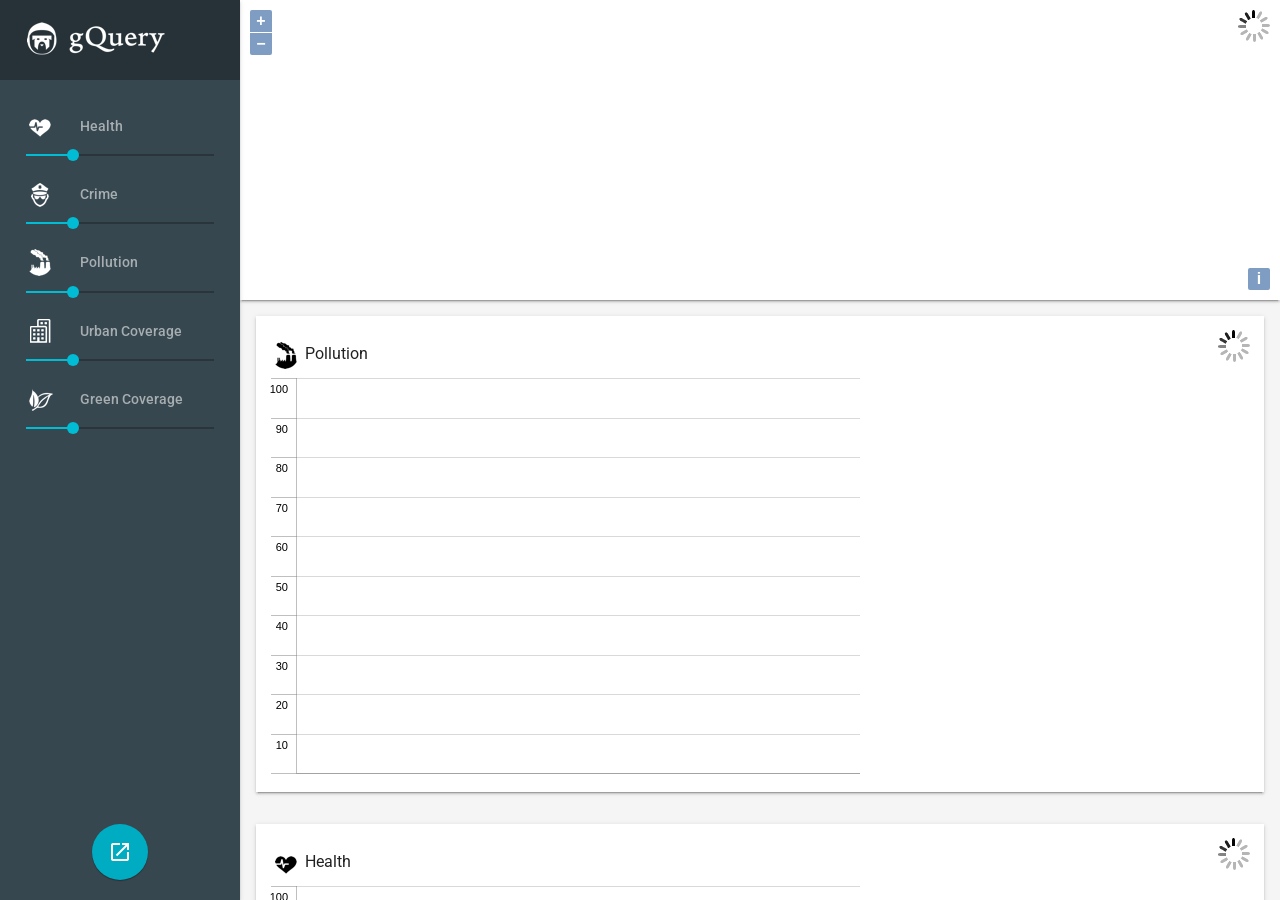
==== commit 81660981: "Merge branch 'master' of https://github.com/AppCamp2015/killerapp" ====
--- a/index.html
+++ b/index.html
@@ -29,7 +29,7 @@
   <body>
     <div class="demo-layout mdl-layout mdl-js-layout mdl-layout--fixed-drawer mdl-layout--fixed-header">
       <header class="demo-header mdl-layout__header mdl-color--white mdl-color--grey-100 mdl-color-text--grey-600">
-        <div class="mdl-layout__header-row" style="padding:0;height:300px">
+        <div id="mapholder" class="mdl-layout__header-row" style="padding:0;height:300px">
           <!-- map goes here -->
           <div id="map" style="width:100%;height:100%;"></div>
           <img id="maploading" src="images/loadingindicator.gif" width="32" height="32" style="display: none; position: absolute; top: 0; right: 0; padding: 10px;">
@@ -50,6 +50,10 @@
           <input id="slider-range-urbanness" class="mdl-slider mdl-js-slider" type="range" min="0" max="100" value="25" tabindex="3"/>
           <p class="mdl-navigation__text" href=""><img class="material-icons"src="images/screens_greenness.png" height="32px" width="32px">Green Coverage</p>
           <input id="slider-range-greenness" class="mdl-slider mdl-js-slider" type="range" min="0" max="100" value="25" tabindex="4"/>
+          <div class="mdl-layout-spacer"></div>
+          <button class="mdl-button mdl-js-button mdl-button--fab mdl-button--colored" style="margin-bottom:20px;" onclick="expandViewPort()">
+            <i id="resizeicon" class="material-icons">launch</i>
+          </button>
         </nav>
       </div>
       <main class="mdl-layout__content mdl-color--grey-100">
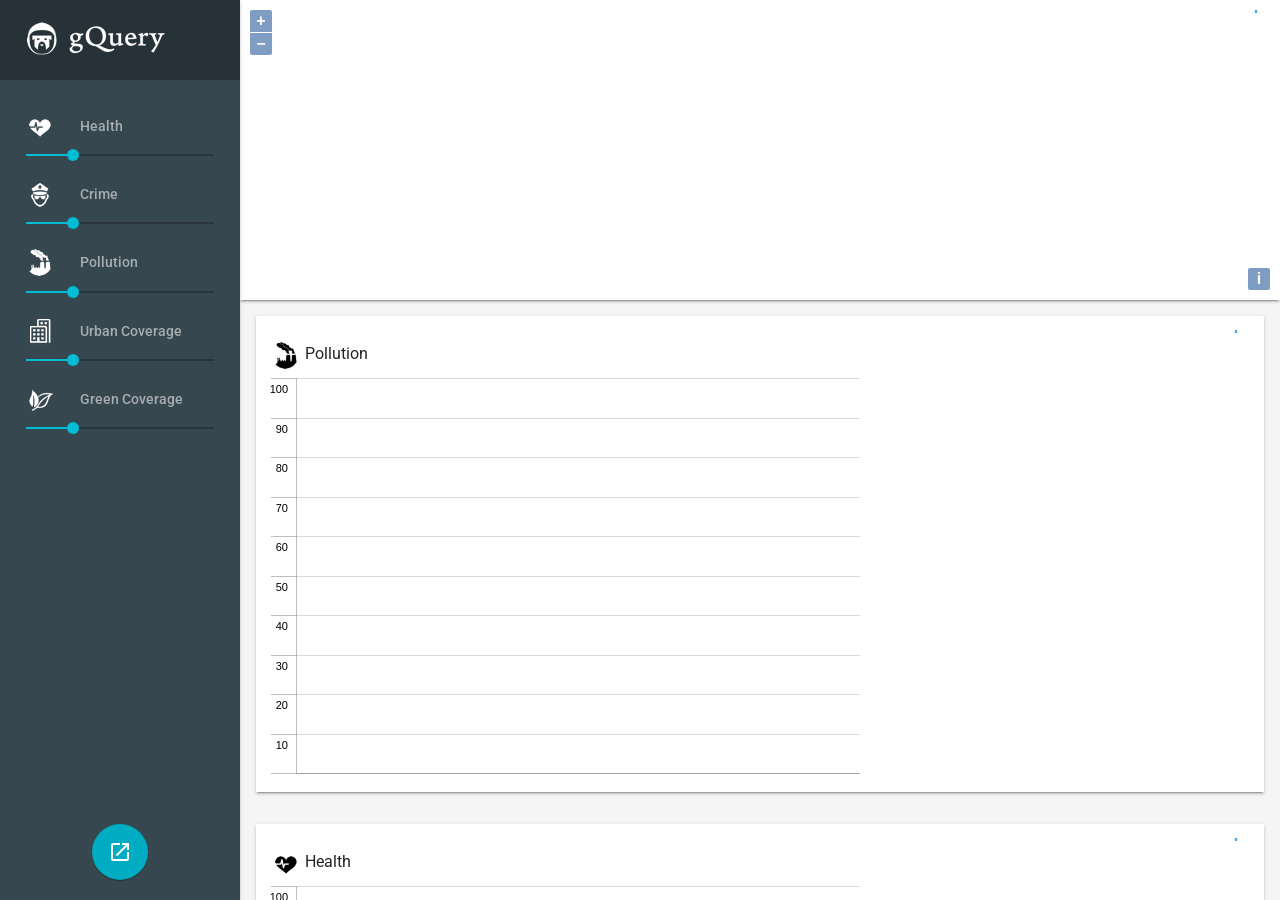
==== commit 66a05cda: "Material Spinners" ====
--- a/index.html
+++ b/index.html
@@ -34,6 +34,7 @@
           <div id="map" style="width:100%;height:100%;"></div>
           <img id="maploading" src="images/loadingindicator.gif" width="32" height="32" style="display: none; position: absolute; top: 0; right: 0; padding: 10px;">
         </div>
+        <div id="city_load" class="mdl-spinner mdl-js-spinner"></div>
       </header>
       <div class="demo-drawer mdl-layout__drawer mdl-color--blue-grey-900 mdl-color-text--blue-grey-50">
         <header class="demo-drawer-header">
@@ -62,6 +63,7 @@
             <div style="white-space: nowrap; width: 100%;">
               <img src="images/screens_pollution_inverted.png" width="32" height="32">
               <h2 style="display: inline-block; margin: 0; padding: 0; font-size: 16px; vertical-align: baseline;">Pollution</h2>
+              <div id="poll_load" class="mdl-spinner mdl-js-spinner"></div>
               <img id="pollutionchartloading" src="images/loadingindicator.gif" width="32" height="32" style="display: none;">
             </div>
             <div>
@@ -72,6 +74,7 @@
             <div style="white-space: nowrap; width: 100%;">
               <img src="images/screens_health_inverted.png" width="32" height="32">
               <h2 style="display: inline-block; margin: 0; padding: 0; font-size: 16px; vertical-align: baseline;">Health</h2>
+              <div id="health_load" class="mdl-spinner mdl-js-spinner"></div>
               <img id="healthchartloading" src="images/loadingindicator.gif" width="32" height="32" style="display: none;">
             </div>
             <div id="healthchart"></div>
@@ -80,6 +83,7 @@
             <div style="white-space: nowrap; width: 100%;">
               <img src="images/screens_greenness_inverted.png" width="32" height="32">
               <h2 style="display: inline-block; margin: 0; padding: 0; font-size: 16px; vertical-align: baseline;">Green</h2>
+              <div id="green_load" class="mdl-spinner mdl-js-spinner"></div>
               <img id="greenchartloading" src="images/loadingindicator.gif" width="32" height="32" style="display: none;">
             </div>
             <div id="greenchart"></div>
@@ -88,6 +92,7 @@
             <div style="white-space: nowrap; width: 100%;">
               <img src="images/blackbuilding32.png" width="32" height="32">
               <h2 style="display: inline-block; margin: 0; padding: 0; font-size: 16px; vertical-align: baseline;">Urban</h2>
+              <div id="urban_load" class="mdl-spinner mdl-js-spinner"></div>
               <img id="urbanchartloading" src="images/loadingindicator.gif" width="32" height="32" style="display: none;">
             </div>
             <div id="urbanchart"></div>
@@ -96,6 +101,7 @@
             <div style="white-space: nowrap; width: 100%;">
               <img src="images/screens_social_inverted.png" width="32" height="32">
               <h2 style="display: inline-block; margin: 0; padding: 0; font-size: 16px; vertical-align: baseline;">Crime</h2>
+              <div id="crime_load" class="mdl-spinner mdl-js-spinner"></div>
               <img id="crimechartloading" src="images/loadingindicator.gif" width="32" height="32" style="display: none;">
             </div>
             <div id="crimechart"></div>
@@ -104,6 +110,7 @@
             <div style="white-space: nowrap; width: 100%;">
               <img src="images/screens_social_inverted.png" width="32" height="32">
               <h2 style="display: inline-block; margin: 0; padding: 0; font-size: 16px; vertical-align: baseline;">Social</h2>
+              <div id="twitter_load" class="mdl-spinner mdl-js-spinner"></div>
               <img id="twittertagcloudloading" src="images/loadingindicator.gif" width="32" height="32" style="display: none;">
             </div>
             <div id="twittertagcloud" style="width:100%; height:400px"></div>
--- a/styles.css
+++ b/styles.css
@@ -238,3 +238,14 @@
       -ms-flex-align: center;
           align-items: center;
 }
+
+.mdl-spinner {
+  float:right;
+}
+
+#city_load{
+  position: absolute;
+  top: 0;
+  right: 0;
+  margin: 10px;
+}
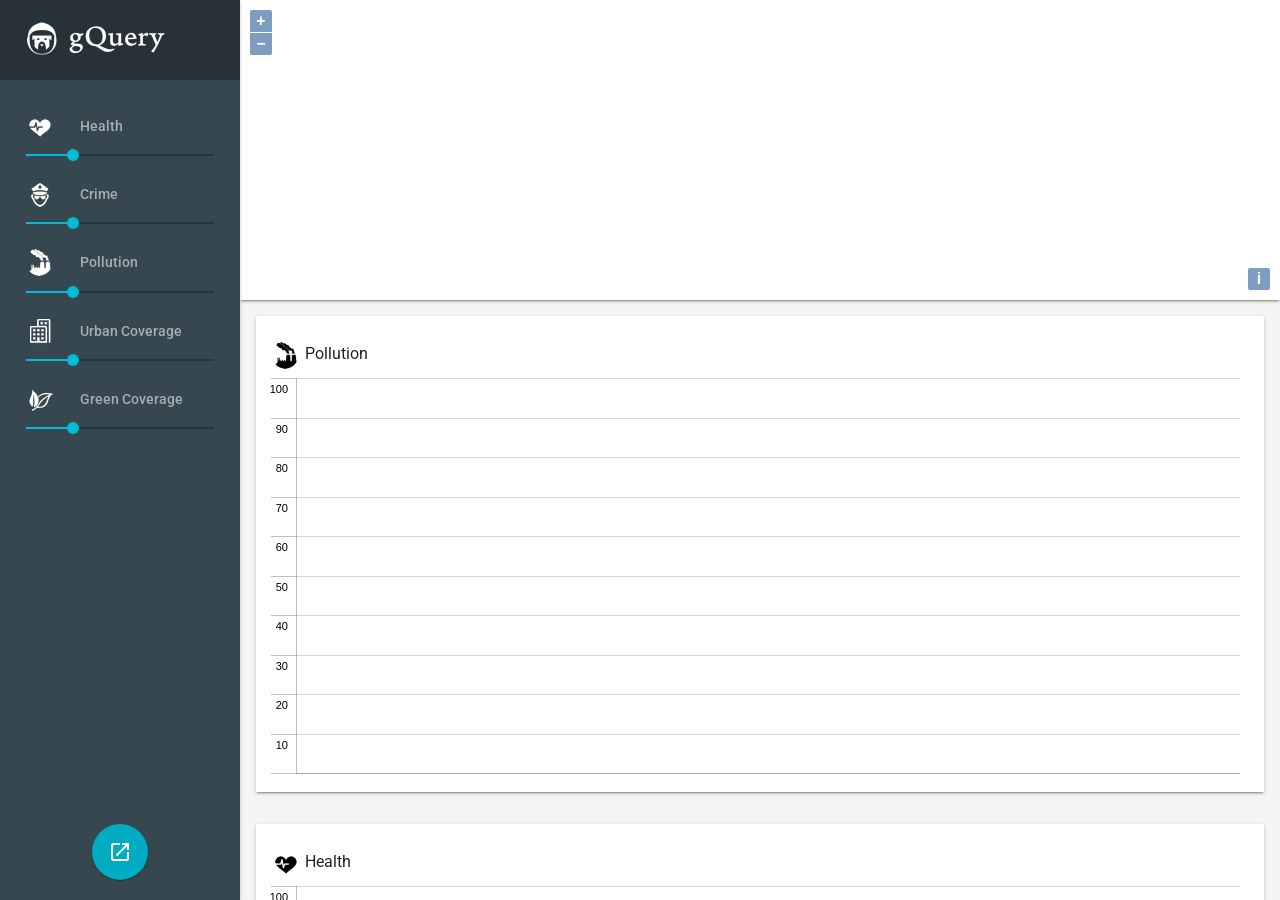
==== commit b5f8e420: "chart with fix" ====
--- a/index.html
+++ b/index.html
@@ -34,7 +34,6 @@
           <div id="map" style="width:100%;height:100%;"></div>
           <img id="maploading" src="images/loadingindicator.gif" width="32" height="32" style="display: none; position: absolute; top: 0; right: 0; padding: 10px;">
         </div>
-        <div id="city_load" class="mdl-spinner mdl-js-spinner"></div>
       </header>
       <div class="demo-drawer mdl-layout__drawer mdl-color--blue-grey-900 mdl-color-text--blue-grey-50">
         <header class="demo-drawer-header">
@@ -63,54 +62,48 @@
             <div style="white-space: nowrap; width: 100%;">
               <img src="images/screens_pollution_inverted.png" width="32" height="32">
               <h2 style="display: inline-block; margin: 0; padding: 0; font-size: 16px; vertical-align: baseline;">Pollution</h2>
-              <div id="poll_load" class="mdl-spinner mdl-js-spinner"></div>
               <img id="pollutionchartloading" src="images/loadingindicator.gif" width="32" height="32" style="display: none;">
             </div>
-            <div>
-              <div id="pollutionchart"></div>
+            <div style="width: 100%">
+              <div id="pollutionchart" style="width: 100%"></div>
             </div>
           </div>
           <div class="demo-charts mdl-color--white mdl-shadow--2dp mdl-cell mdl-cell--12-col mdl-grid" style="padding: 1em;">
             <div style="white-space: nowrap; width: 100%;">
               <img src="images/screens_health_inverted.png" width="32" height="32">
               <h2 style="display: inline-block; margin: 0; padding: 0; font-size: 16px; vertical-align: baseline;">Health</h2>
-              <div id="health_load" class="mdl-spinner mdl-js-spinner"></div>
               <img id="healthchartloading" src="images/loadingindicator.gif" width="32" height="32" style="display: none;">
             </div>
-            <div id="healthchart"></div>
+            <div style="width: 100%" id="healthchart"></div>
           </div>
           <div class="demo-charts mdl-color--white mdl-shadow--2dp mdl-cell mdl-cell--12-col mdl-grid" style="padding: 1em;">
             <div style="white-space: nowrap; width: 100%;">
               <img src="images/screens_greenness_inverted.png" width="32" height="32">
               <h2 style="display: inline-block; margin: 0; padding: 0; font-size: 16px; vertical-align: baseline;">Green</h2>
-              <div id="green_load" class="mdl-spinner mdl-js-spinner"></div>
               <img id="greenchartloading" src="images/loadingindicator.gif" width="32" height="32" style="display: none;">
             </div>
-            <div id="greenchart"></div>
+            <div style="width: 100%" id="greenchart"></div>
           </div>
           <div class="demo-charts mdl-color--white mdl-shadow--2dp mdl-cell mdl-cell--12-col mdl-grid" style="padding: 1em;">
             <div style="white-space: nowrap; width: 100%;">
               <img src="images/blackbuilding32.png" width="32" height="32">
               <h2 style="display: inline-block; margin: 0; padding: 0; font-size: 16px; vertical-align: baseline;">Urban</h2>
-              <div id="urban_load" class="mdl-spinner mdl-js-spinner"></div>
               <img id="urbanchartloading" src="images/loadingindicator.gif" width="32" height="32" style="display: none;">
             </div>
-            <div id="urbanchart"></div>
+            <div style="width: 100%" id="urbanchart"></div>
           </div>
           <div class="demo-charts mdl-color--white mdl-shadow--2dp mdl-cell mdl-cell--12-col mdl-grid" style="padding: 1em;">
             <div style="white-space: nowrap; width: 100%;">
               <img src="images/screens_social_inverted.png" width="32" height="32">
               <h2 style="display: inline-block; margin: 0; padding: 0; font-size: 16px; vertical-align: baseline;">Crime</h2>
-              <div id="crime_load" class="mdl-spinner mdl-js-spinner"></div>
               <img id="crimechartloading" src="images/loadingindicator.gif" width="32" height="32" style="display: none;">
             </div>
-            <div id="crimechart"></div>
+            <div style="width: 100%" id="crimechart"></div>
           </div>
           <div class="demo-charts mdl-color--white mdl-shadow--2dp mdl-cell mdl-cell--12-col mdl-grid" style="padding: 1em;">
             <div style="white-space: nowrap; width: 100%;">
               <img src="images/screens_social_inverted.png" width="32" height="32">
               <h2 style="display: inline-block; margin: 0; padding: 0; font-size: 16px; vertical-align: baseline;">Social</h2>
-              <div id="twitter_load" class="mdl-spinner mdl-js-spinner"></div>
               <img id="twittertagcloudloading" src="images/loadingindicator.gif" width="32" height="32" style="display: none;">
             </div>
             <div id="twittertagcloud" style="width:100%; height:400px"></div>
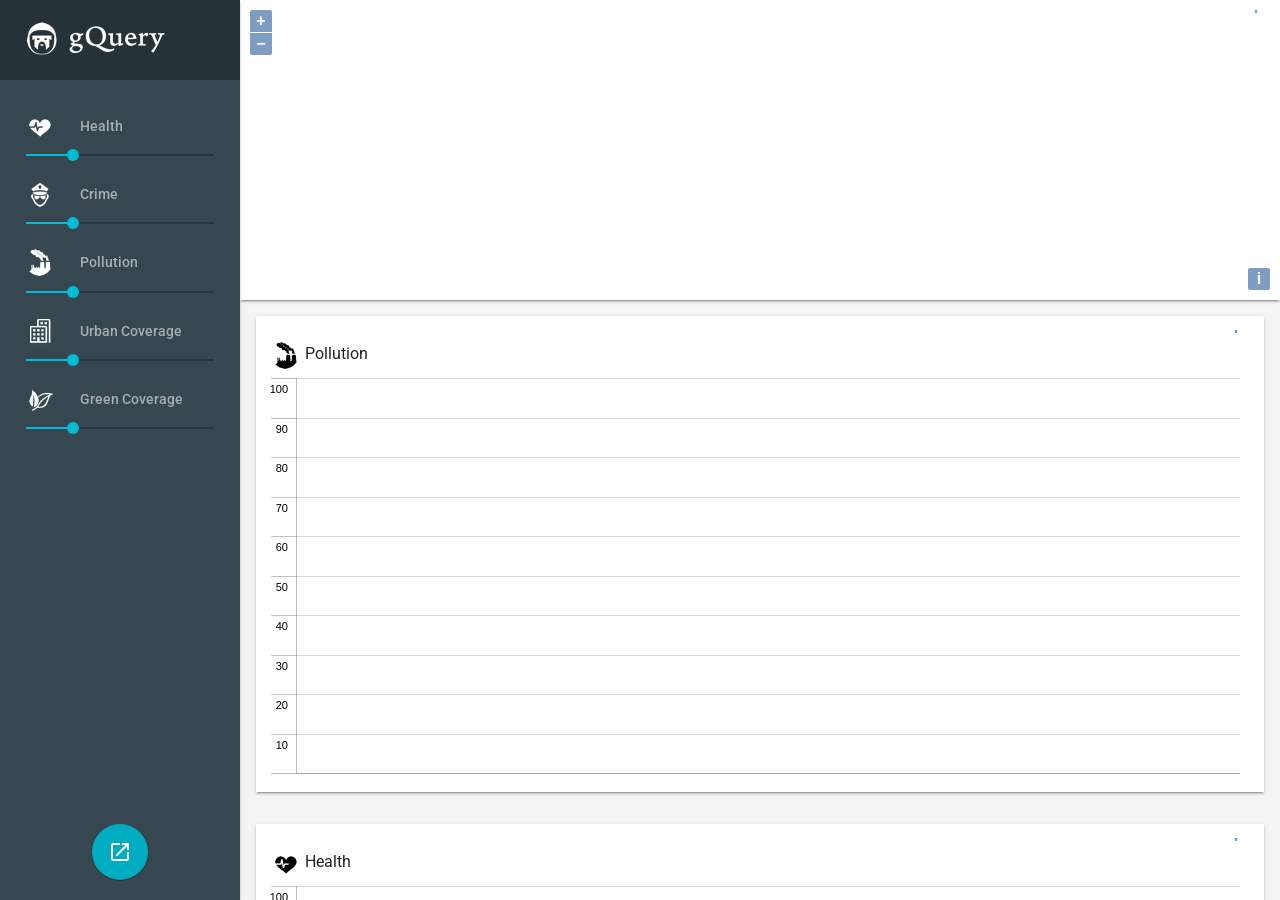
==== commit 4bd842de: "Merge branch 'master' of https://github.com/AppCamp2015/killerapp" ====
--- a/index.html
+++ b/index.html
@@ -34,6 +34,7 @@
           <div id="map" style="width:100%;height:100%;"></div>
           <img id="maploading" src="images/loadingindicator.gif" width="32" height="32" style="display: none; position: absolute; top: 0; right: 0; padding: 10px;">
         </div>
+        <div id="city_load" class="mdl-spinner mdl-js-spinner"></div>
       </header>
       <div class="demo-drawer mdl-layout__drawer mdl-color--blue-grey-900 mdl-color-text--blue-grey-50">
         <header class="demo-drawer-header">
@@ -62,6 +63,7 @@
             <div style="white-space: nowrap; width: 100%;">
               <img src="images/screens_pollution_inverted.png" width="32" height="32">
               <h2 style="display: inline-block; margin: 0; padding: 0; font-size: 16px; vertical-align: baseline;">Pollution</h2>
+              <div id="poll_load" class="mdl-spinner mdl-js-spinner"></div>
               <img id="pollutionchartloading" src="images/loadingindicator.gif" width="32" height="32" style="display: none;">
             </div>
             <div style="width: 100%">
@@ -72,6 +74,7 @@
             <div style="white-space: nowrap; width: 100%;">
               <img src="images/screens_health_inverted.png" width="32" height="32">
               <h2 style="display: inline-block; margin: 0; padding: 0; font-size: 16px; vertical-align: baseline;">Health</h2>
+              <div id="health_load" class="mdl-spinner mdl-js-spinner"></div>
               <img id="healthchartloading" src="images/loadingindicator.gif" width="32" height="32" style="display: none;">
             </div>
             <div style="width: 100%" id="healthchart"></div>
@@ -80,6 +83,7 @@
             <div style="white-space: nowrap; width: 100%;">
               <img src="images/screens_greenness_inverted.png" width="32" height="32">
               <h2 style="display: inline-block; margin: 0; padding: 0; font-size: 16px; vertical-align: baseline;">Green</h2>
+              <div id="green_load" class="mdl-spinner mdl-js-spinner"></div>
               <img id="greenchartloading" src="images/loadingindicator.gif" width="32" height="32" style="display: none;">
             </div>
             <div style="width: 100%" id="greenchart"></div>
@@ -88,6 +92,7 @@
             <div style="white-space: nowrap; width: 100%;">
               <img src="images/blackbuilding32.png" width="32" height="32">
               <h2 style="display: inline-block; margin: 0; padding: 0; font-size: 16px; vertical-align: baseline;">Urban</h2>
+              <div id="urban_load" class="mdl-spinner mdl-js-spinner"></div>
               <img id="urbanchartloading" src="images/loadingindicator.gif" width="32" height="32" style="display: none;">
             </div>
             <div style="width: 100%" id="urbanchart"></div>
@@ -96,6 +101,7 @@
             <div style="white-space: nowrap; width: 100%;">
               <img src="images/screens_social_inverted.png" width="32" height="32">
               <h2 style="display: inline-block; margin: 0; padding: 0; font-size: 16px; vertical-align: baseline;">Crime</h2>
+              <div id="crime_load" class="mdl-spinner mdl-js-spinner"></div>
               <img id="crimechartloading" src="images/loadingindicator.gif" width="32" height="32" style="display: none;">
             </div>
             <div style="width: 100%" id="crimechart"></div>
@@ -104,6 +110,7 @@
             <div style="white-space: nowrap; width: 100%;">
               <img src="images/screens_social_inverted.png" width="32" height="32">
               <h2 style="display: inline-block; margin: 0; padding: 0; font-size: 16px; vertical-align: baseline;">Social</h2>
+              <div id="twitter_load" class="mdl-spinner mdl-js-spinner"></div>
               <img id="twittertagcloudloading" src="images/loadingindicator.gif" width="32" height="32" style="display: none;">
             </div>
             <div id="twittertagcloud" style="width:100%; height:400px"></div>
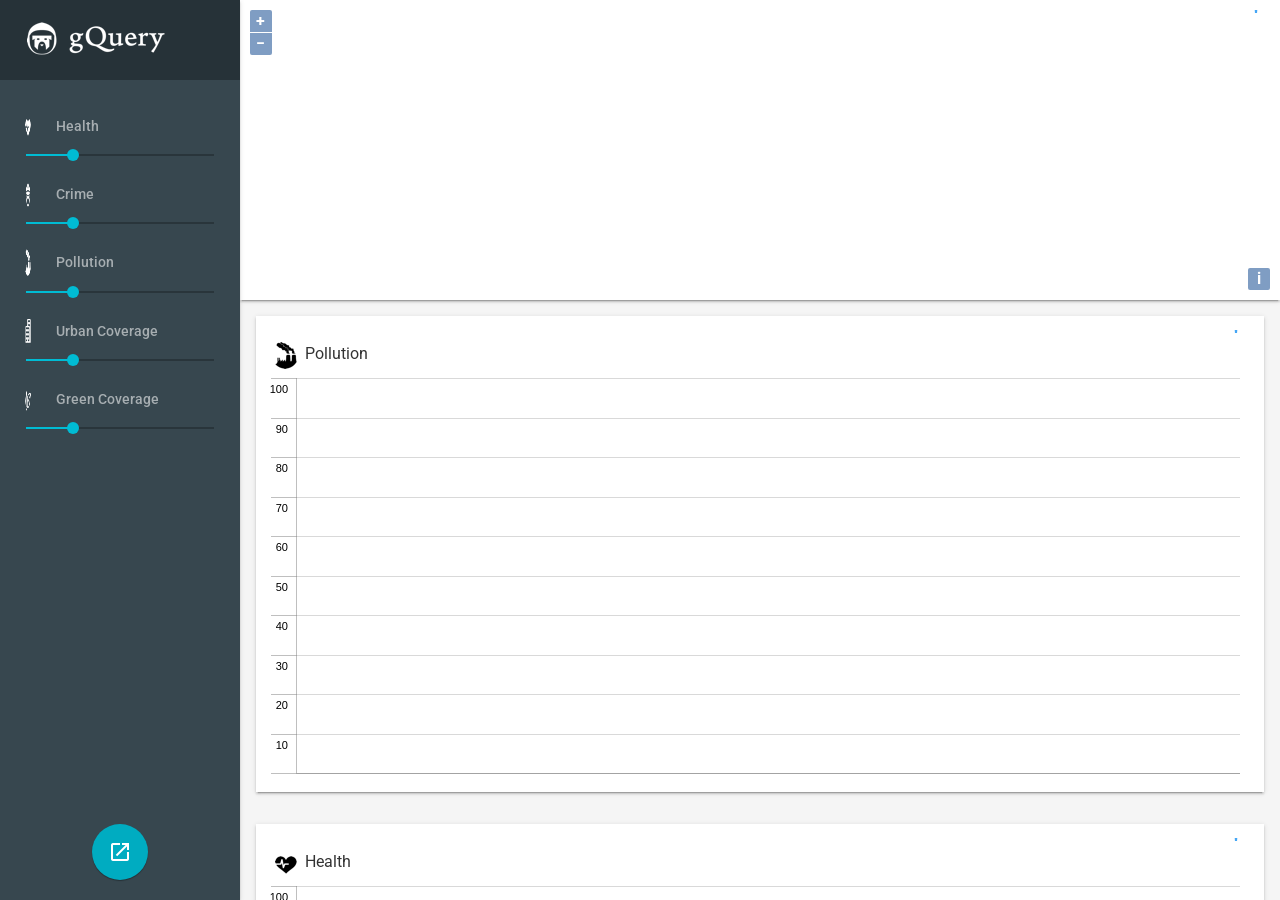
==== commit c3b7db51: "Add bootstrap popup" ====
--- a/index.html
+++ b/index.html
@@ -21,6 +21,7 @@
 
     <link href="https://fonts.googleapis.com/css?family=Roboto:regular,bold,italic,thin,light,bolditalic,black,medium&amp;lang=en" rel="stylesheet">
     <link href="https://fonts.googleapis.com/icon?family=Material+Icons" rel="stylesheet">
+    <link rel="stylesheet" href="https://maxcdn.bootstrapcdn.com/bootstrap/3.3.5/css/bootstrap.min.css">
     <link rel="stylesheet" href="material.min.css">
     <link rel="stylesheet" href="styles.css">
     <link rel="stylesheet" href="ol.css">
@@ -31,8 +32,7 @@
       <header class="demo-header mdl-layout__header mdl-color--white mdl-color--grey-100 mdl-color-text--grey-600">
         <div id="mapholder" class="mdl-layout__header-row" style="padding:0;height:300px">
           <!-- map goes here -->
-          <div id="map" style="width:100%;height:100%;"></div>
-          <img id="maploading" src="images/loadingindicator.gif" width="32" height="32" style="display: none; position: absolute; top: 0; right: 0; padding: 10px;">
+          <div id="map" style="width:100%;height:100%;"></div><div id="popup"></div>
         </div>
         <div id="city_load" class="mdl-spinner mdl-js-spinner"></div>
       </header>
@@ -120,6 +120,7 @@
     </div>
     <script src="material.min.js"></script>
     <script type="text/javascript" src="jquery-1.11.3.min.js"></script>
+    <script src="https://maxcdn.bootstrapcdn.com/bootstrap/3.3.5/js/bootstrap.min.js"></script>
     <script src="ol.js"></script>
     <script src="home.js"></script>
     <script type="text/javascript" src="splunk_client/splunk.js"></script>
--- a/jqcloud.css
+++ b/jqcloud.css
@@ -18,7 +18,7 @@
 /* fonts */
 div.jqcloud {
   font-family: "Helvetica", "Arial", sans-serif;
-  font-size: 10px;
+  font-size: 1em;
   line-height: normal;
 }
 
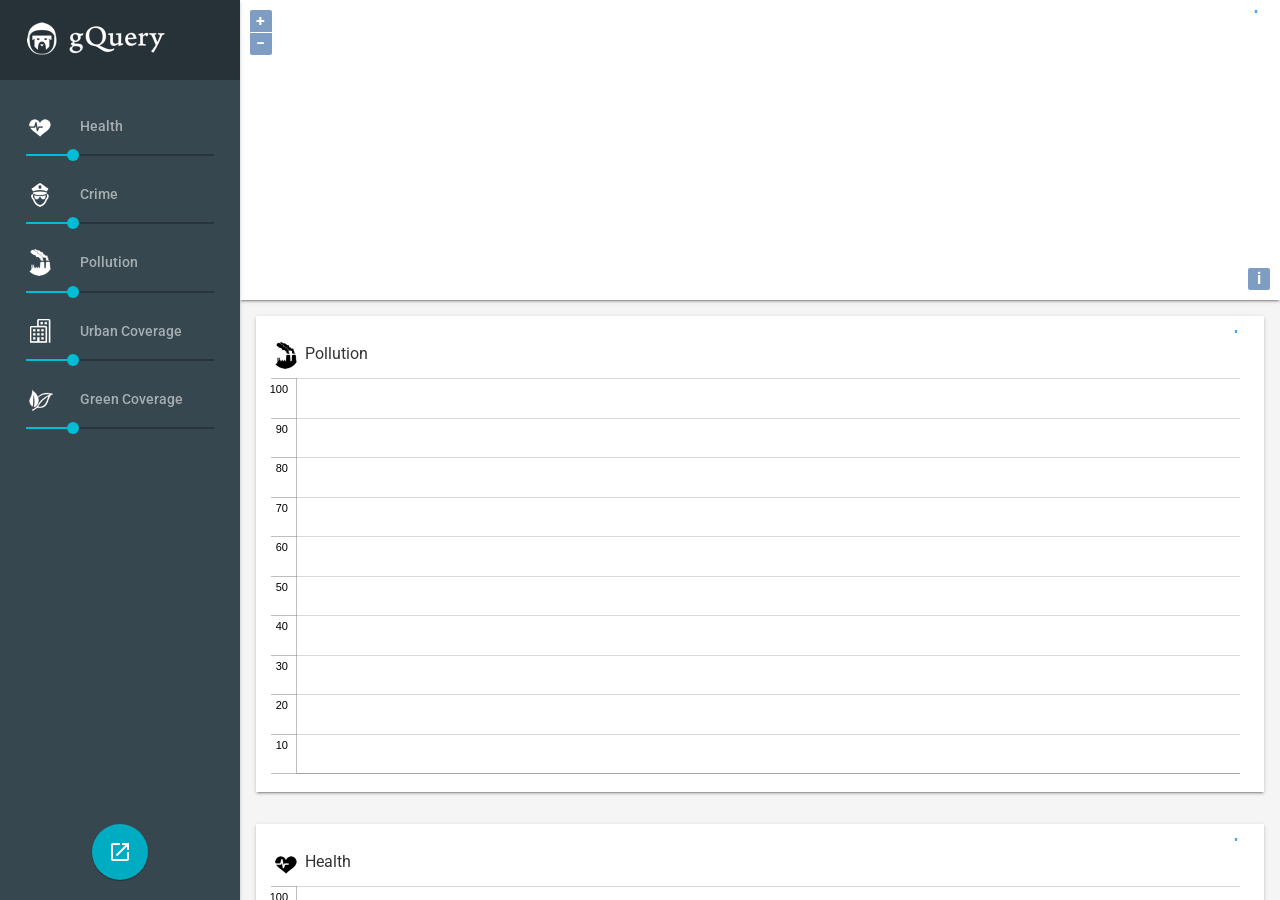
==== commit a9f6d989: "fix icon sizing issue" ====
--- a/index.html
+++ b/index.html
@@ -41,15 +41,15 @@
           <img src="images/screens_applogo-transparent.png" class="demo-avatar">
         </header>
         <nav class="demo-navigation mdl-navigation mdl-color--blue-grey-800">
-          <p class="mdl-navigation__text" href=""><img class="material-icons"src="images/screens_health.png" height="32px" width="32px">Health</p>
+          <p class="mdl-navigation__text" href=""><img class="material-icons"src="images/screens_health.png" height="32px" width="32px" style="box-sizing: content-box;">Health</p>
           <input id="slider-range-health" class="mdl-slider mdl-js-slider" type="range" min="0" max="100" value="25" tabindex="0" onchange="console.log('changed')"/>
-          <p class="mdl-navigation__text" href=""><img class="material-icons"src="images/screens_crime.png" height="32px" width="32px">Crime</p>
+          <p class="mdl-navigation__text" href=""><img class="material-icons"src="images/screens_crime.png" height="32px" width="32px" style="box-sizing: content-box;">Crime</p>
           <input id="slider-range-crime" class="mdl-slider mdl-js-slider" type="range" min="0" max="100" value="25" tabindex="1"/>
-          <p class="mdl-navigation__text" href=""><img class="material-icons"src="images/screens_pollution.png" height="32px" width="32px">Pollution</p>
+          <p class="mdl-navigation__text" href=""><img class="material-icons"src="images/screens_pollution.png" height="32px" width="32px" style="box-sizing: content-box;">Pollution</p>
           <input id="slider-range-pollution" class="mdl-slider mdl-js-slider" type="range" min="0" max="100" value="25" tabindex="2"/>
-          <p class="mdl-navigation__text" href=""><img class="material-icons"src="images/whitebuilding32.png" height="32px" width="32px">Urban Coverage</p>
+          <p class="mdl-navigation__text" href=""><img class="material-icons"src="images/whitebuilding32.png" height="32px" width="32px" style="box-sizing: content-box;">Urban Coverage</p>
           <input id="slider-range-urbanness" class="mdl-slider mdl-js-slider" type="range" min="0" max="100" value="25" tabindex="3"/>
-          <p class="mdl-navigation__text" href=""><img class="material-icons"src="images/screens_greenness.png" height="32px" width="32px">Green Coverage</p>
+          <p class="mdl-navigation__text" href=""><img class="material-icons"src="images/screens_greenness.png" height="32px" width="32px" style="box-sizing: content-box;">Green Coverage</p>
           <input id="slider-range-greenness" class="mdl-slider mdl-js-slider" type="range" min="0" max="100" value="25" tabindex="4"/>
           <div class="mdl-layout-spacer"></div>
           <button class="mdl-button mdl-js-button mdl-button--fab mdl-button--colored" style="margin-bottom:20px;" onclick="expandViewPort()">
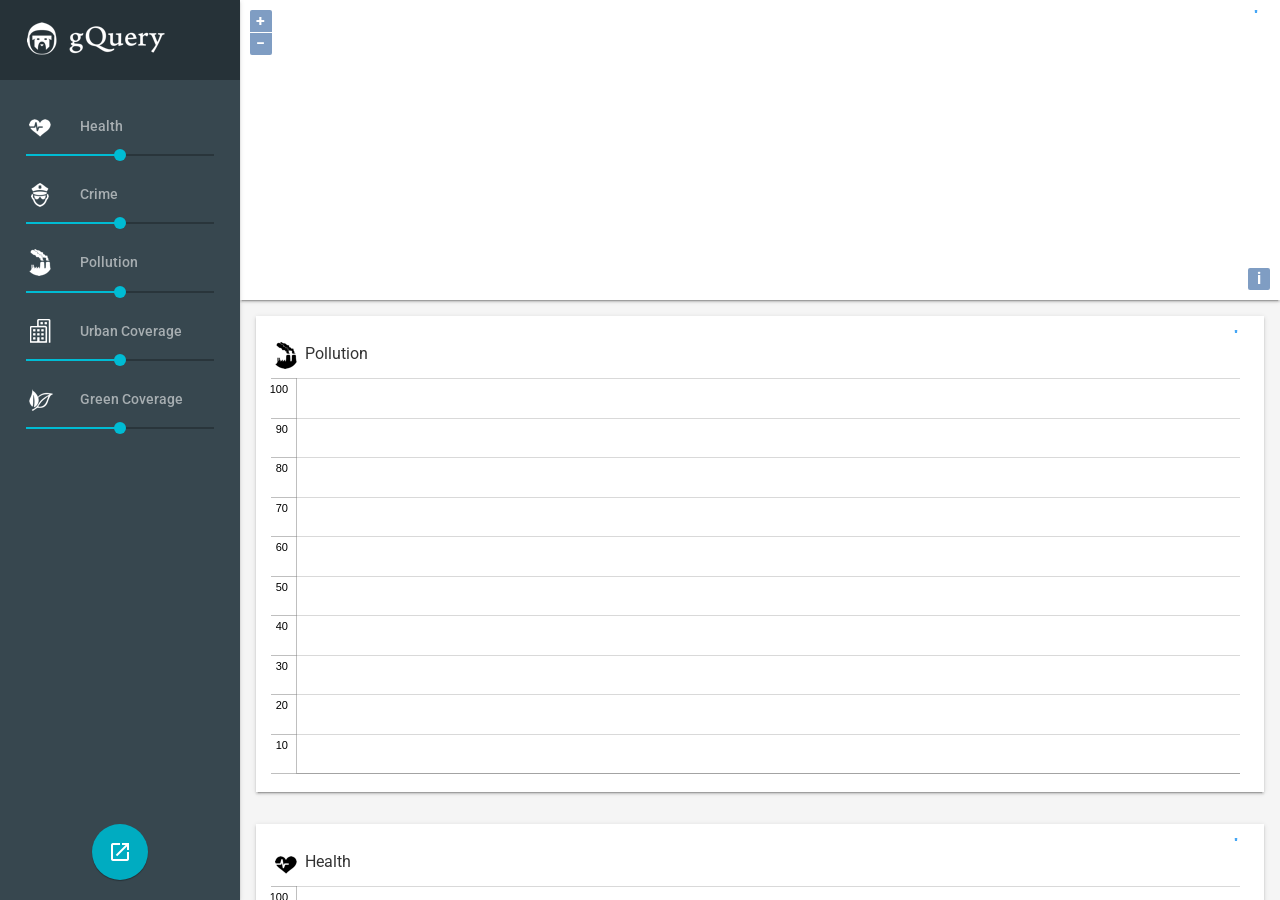
==== commit 0de9f39c: "set initial slider value to 50%" ====
--- a/index.html
+++ b/index.html
@@ -42,15 +42,15 @@
         </header>
         <nav class="demo-navigation mdl-navigation mdl-color--blue-grey-800">
           <p class="mdl-navigation__text" href=""><img class="material-icons"src="images/screens_health.png" height="32px" width="32px" style="box-sizing: content-box;">Health</p>
-          <input id="slider-range-health" class="mdl-slider mdl-js-slider" type="range" min="0" max="100" value="25" tabindex="0" onchange="console.log('changed')"/>
+          <input id="slider-range-health" class="mdl-slider mdl-js-slider" type="range" min="0" max="100" value="50" tabindex="0" />
           <p class="mdl-navigation__text" href=""><img class="material-icons"src="images/screens_crime.png" height="32px" width="32px" style="box-sizing: content-box;">Crime</p>
-          <input id="slider-range-crime" class="mdl-slider mdl-js-slider" type="range" min="0" max="100" value="25" tabindex="1"/>
+          <input id="slider-range-crime" class="mdl-slider mdl-js-slider" type="range" min="0" max="100" value="50" tabindex="1" />
           <p class="mdl-navigation__text" href=""><img class="material-icons"src="images/screens_pollution.png" height="32px" width="32px" style="box-sizing: content-box;">Pollution</p>
-          <input id="slider-range-pollution" class="mdl-slider mdl-js-slider" type="range" min="0" max="100" value="25" tabindex="2"/>
+          <input id="slider-range-pollution" class="mdl-slider mdl-js-slider" type="range" min="0" max="100" value="50" tabindex="2" />
           <p class="mdl-navigation__text" href=""><img class="material-icons"src="images/whitebuilding32.png" height="32px" width="32px" style="box-sizing: content-box;">Urban Coverage</p>
-          <input id="slider-range-urbanness" class="mdl-slider mdl-js-slider" type="range" min="0" max="100" value="25" tabindex="3"/>
+          <input id="slider-range-urbanness" class="mdl-slider mdl-js-slider" type="range" min="0" max="100" value="50" tabindex="3" />
           <p class="mdl-navigation__text" href=""><img class="material-icons"src="images/screens_greenness.png" height="32px" width="32px" style="box-sizing: content-box;">Green Coverage</p>
-          <input id="slider-range-greenness" class="mdl-slider mdl-js-slider" type="range" min="0" max="100" value="25" tabindex="4"/>
+          <input id="slider-range-greenness" class="mdl-slider mdl-js-slider" type="range" min="0" max="100" value="50" tabindex="4" />
           <div class="mdl-layout-spacer"></div>
           <button class="mdl-button mdl-js-button mdl-button--fab mdl-button--colored" style="margin-bottom:20px;" onclick="expandViewPort()">
             <i id="resizeicon" class="material-icons">launch</i>
